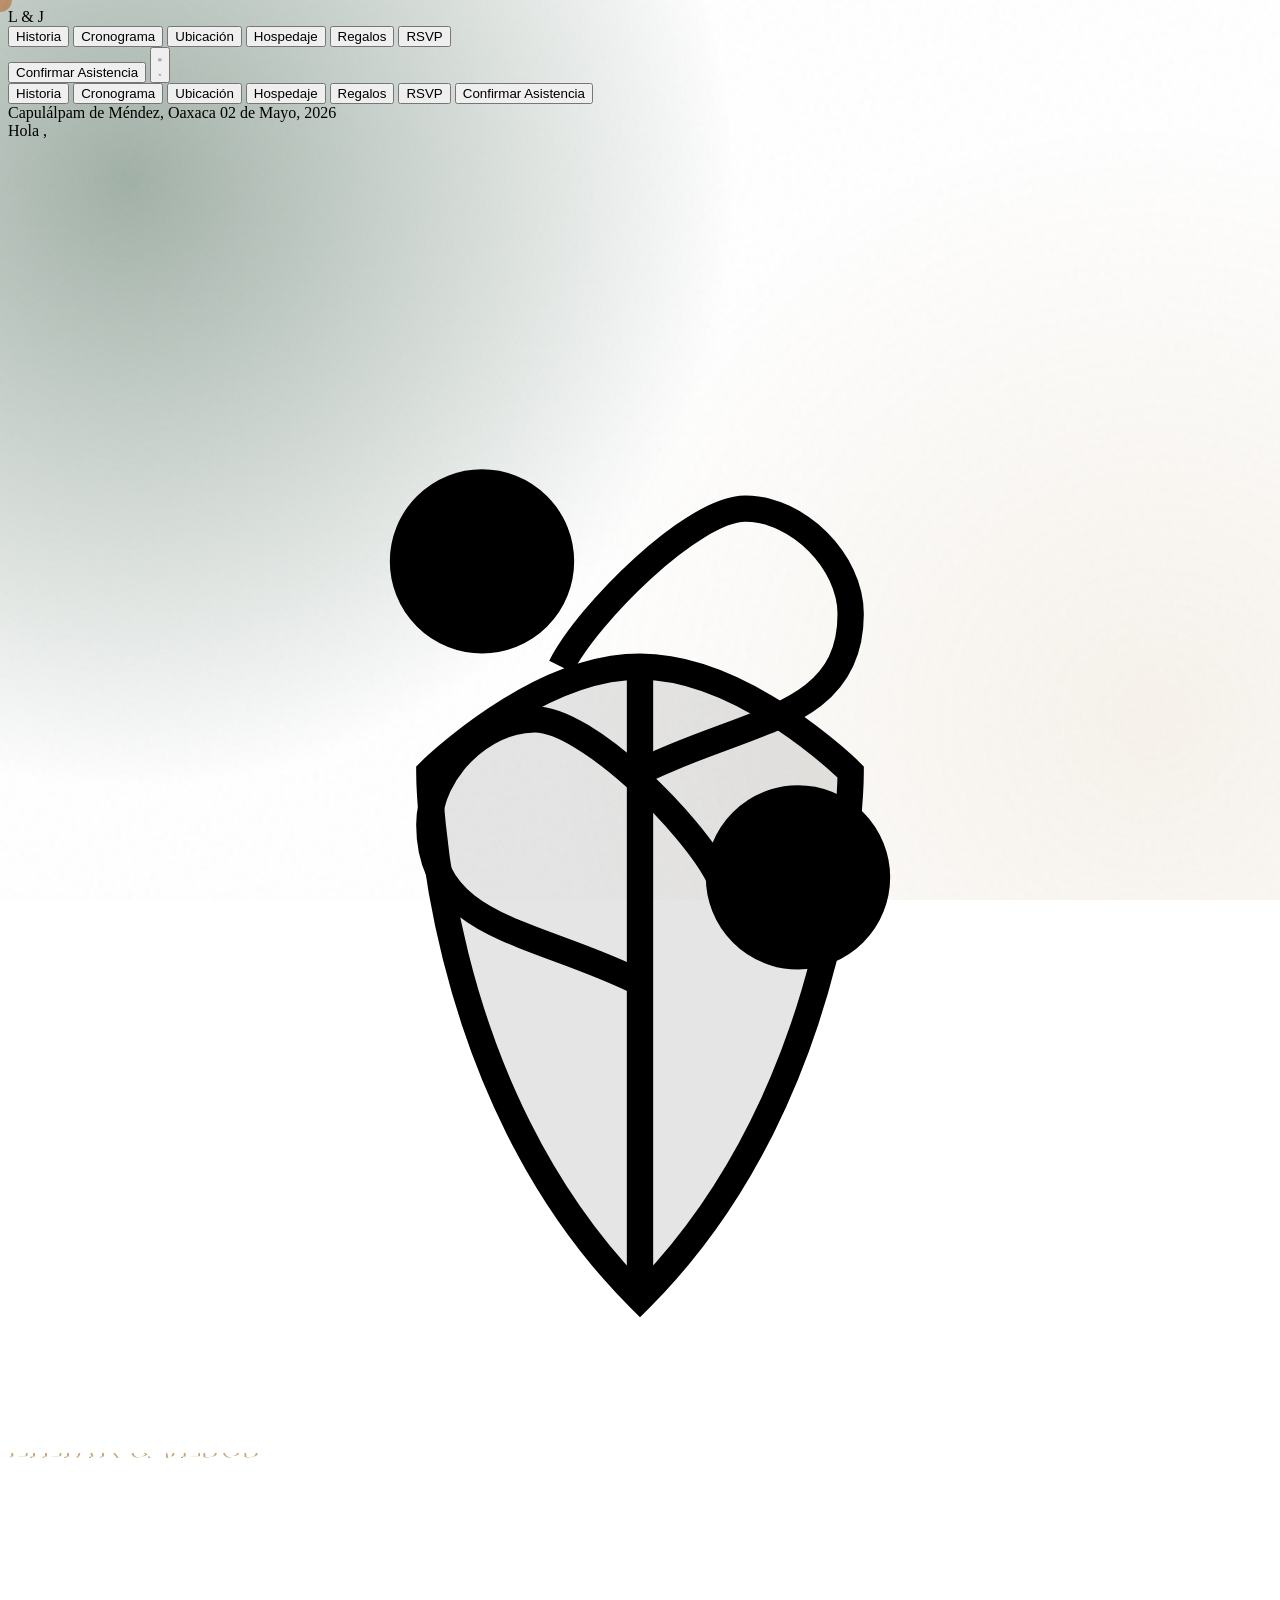
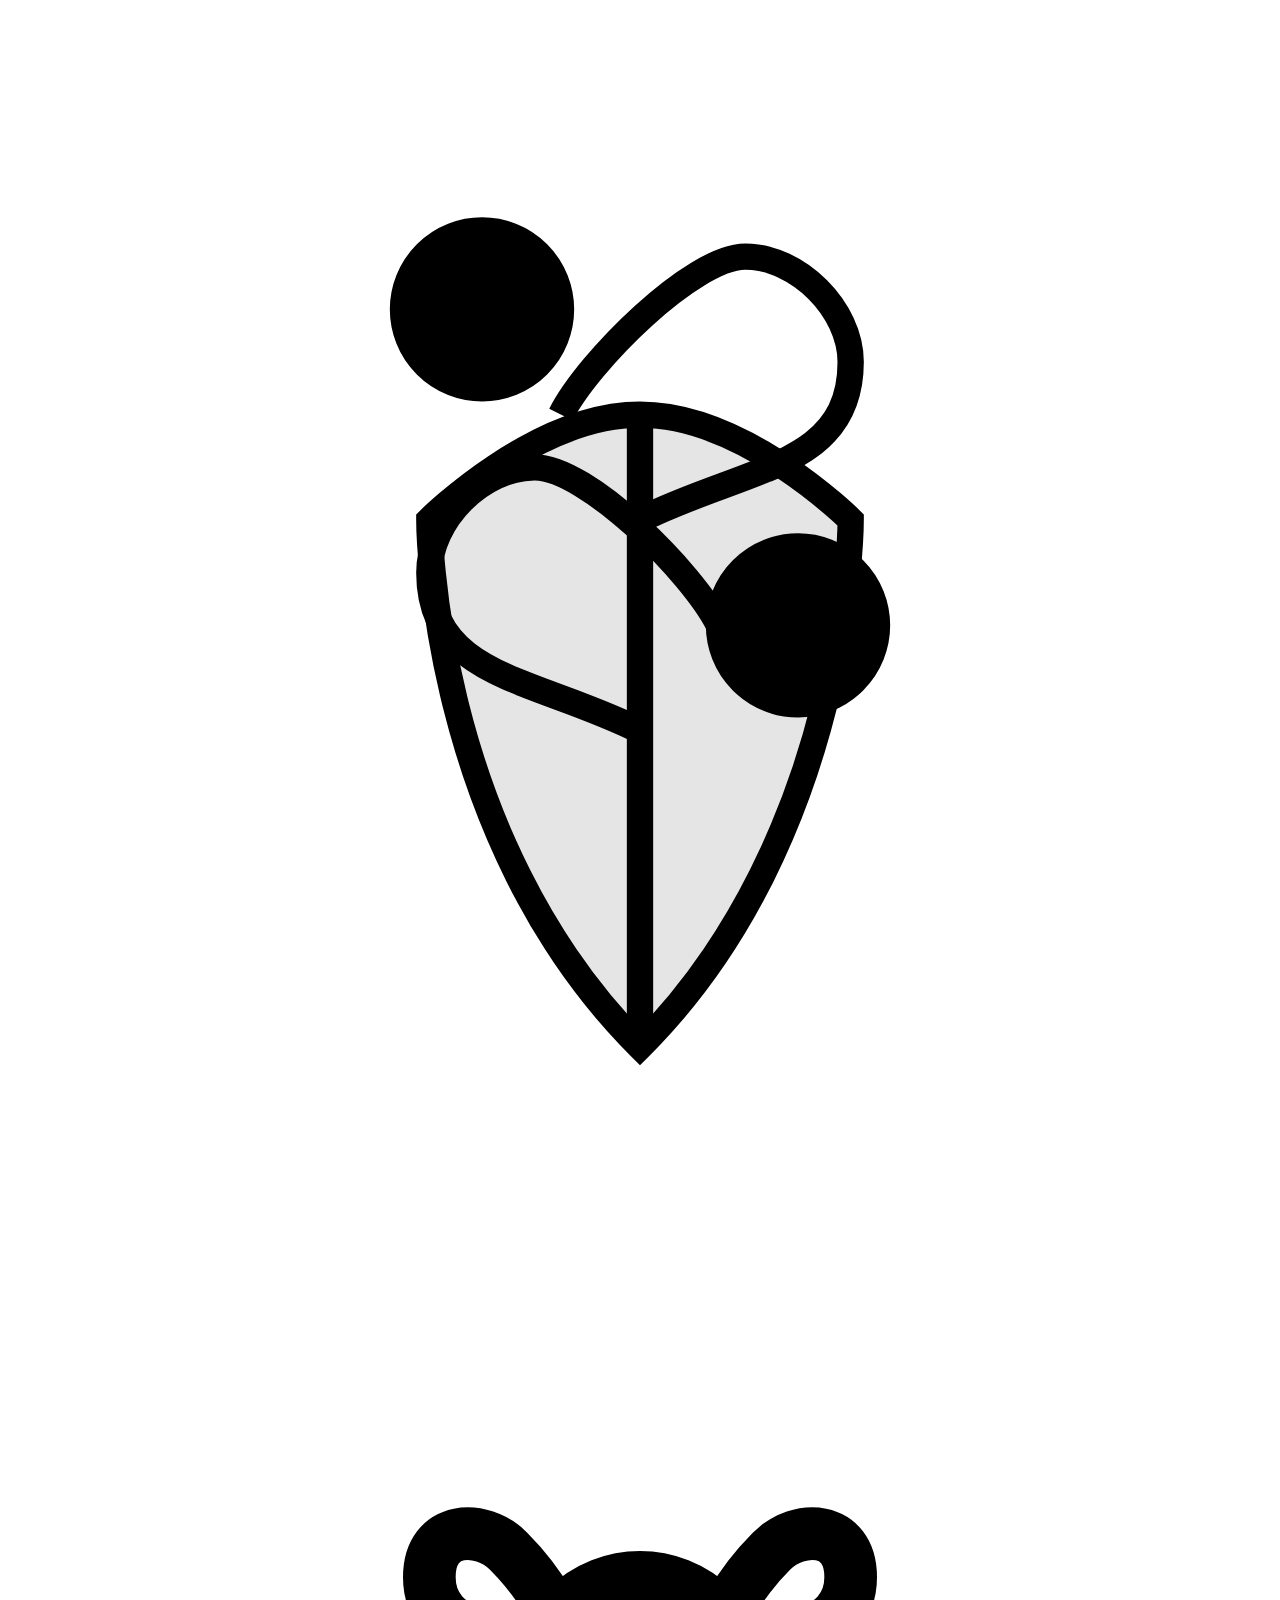
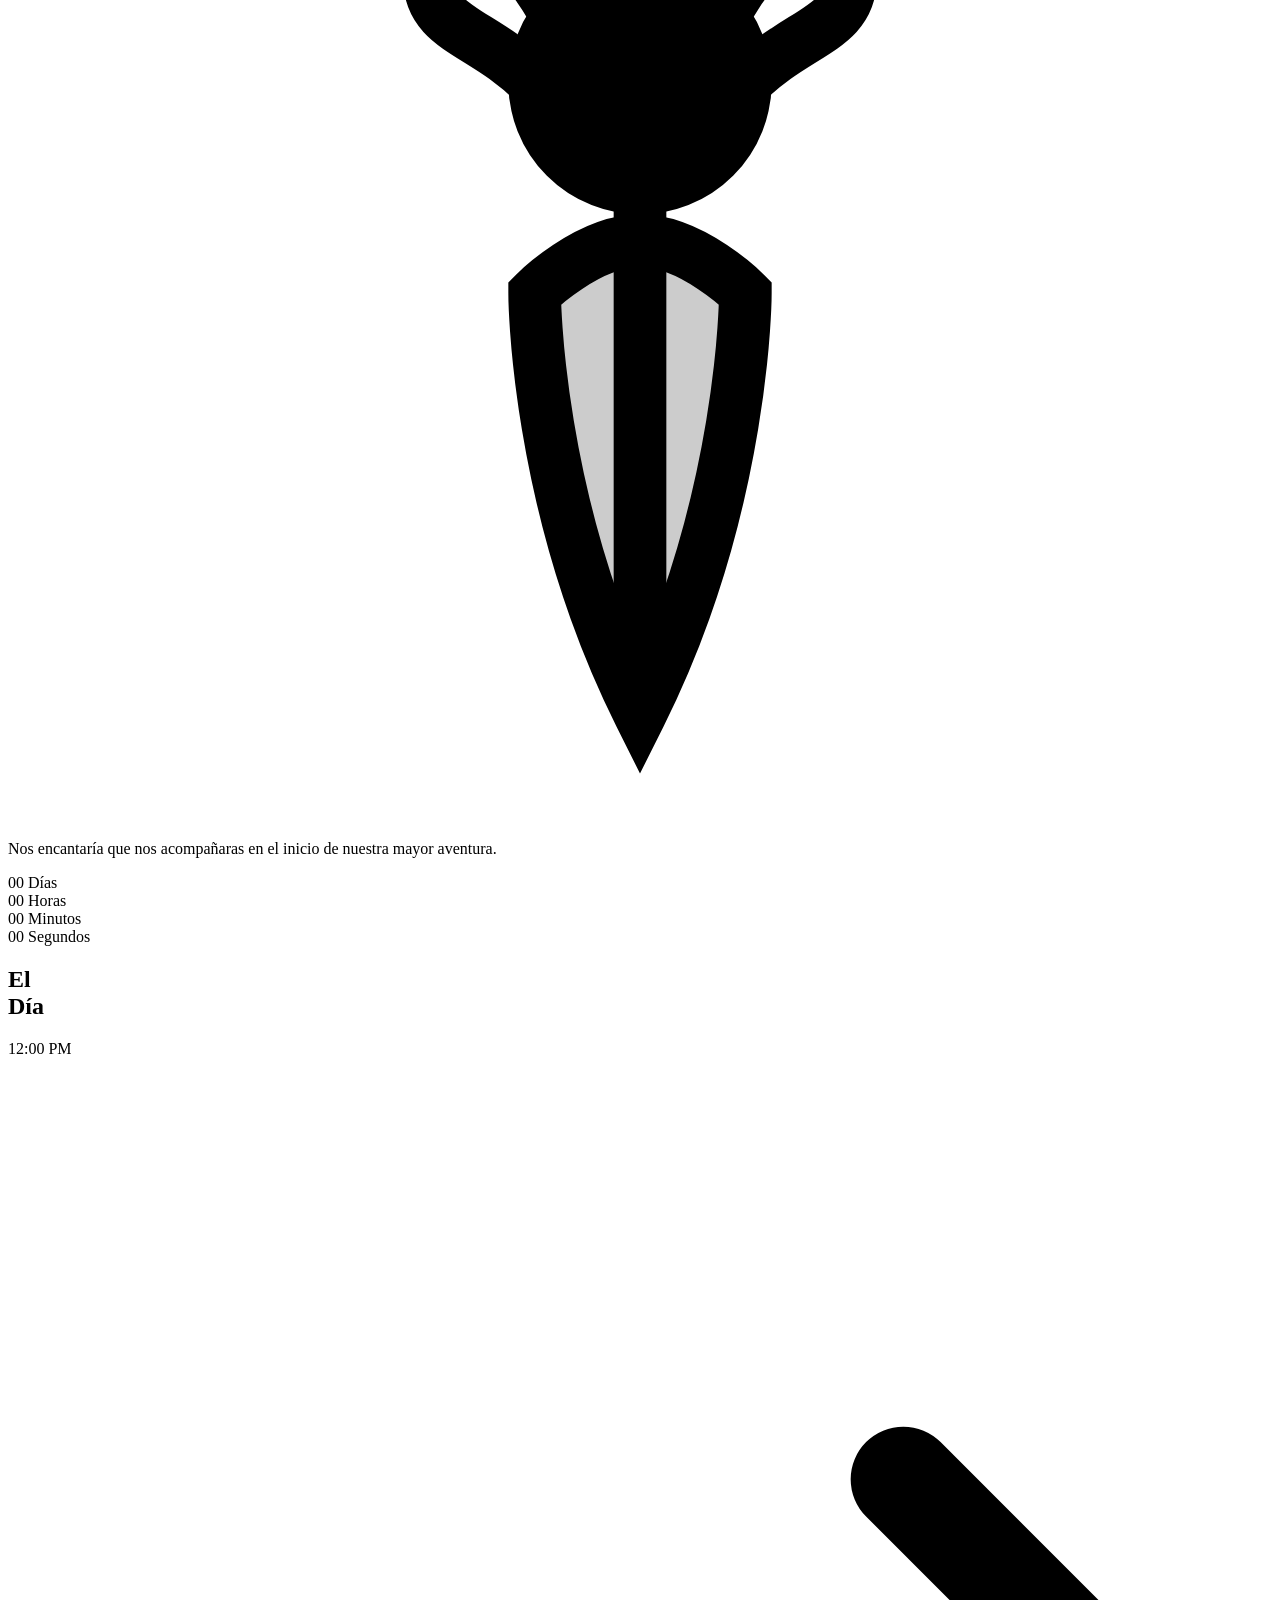
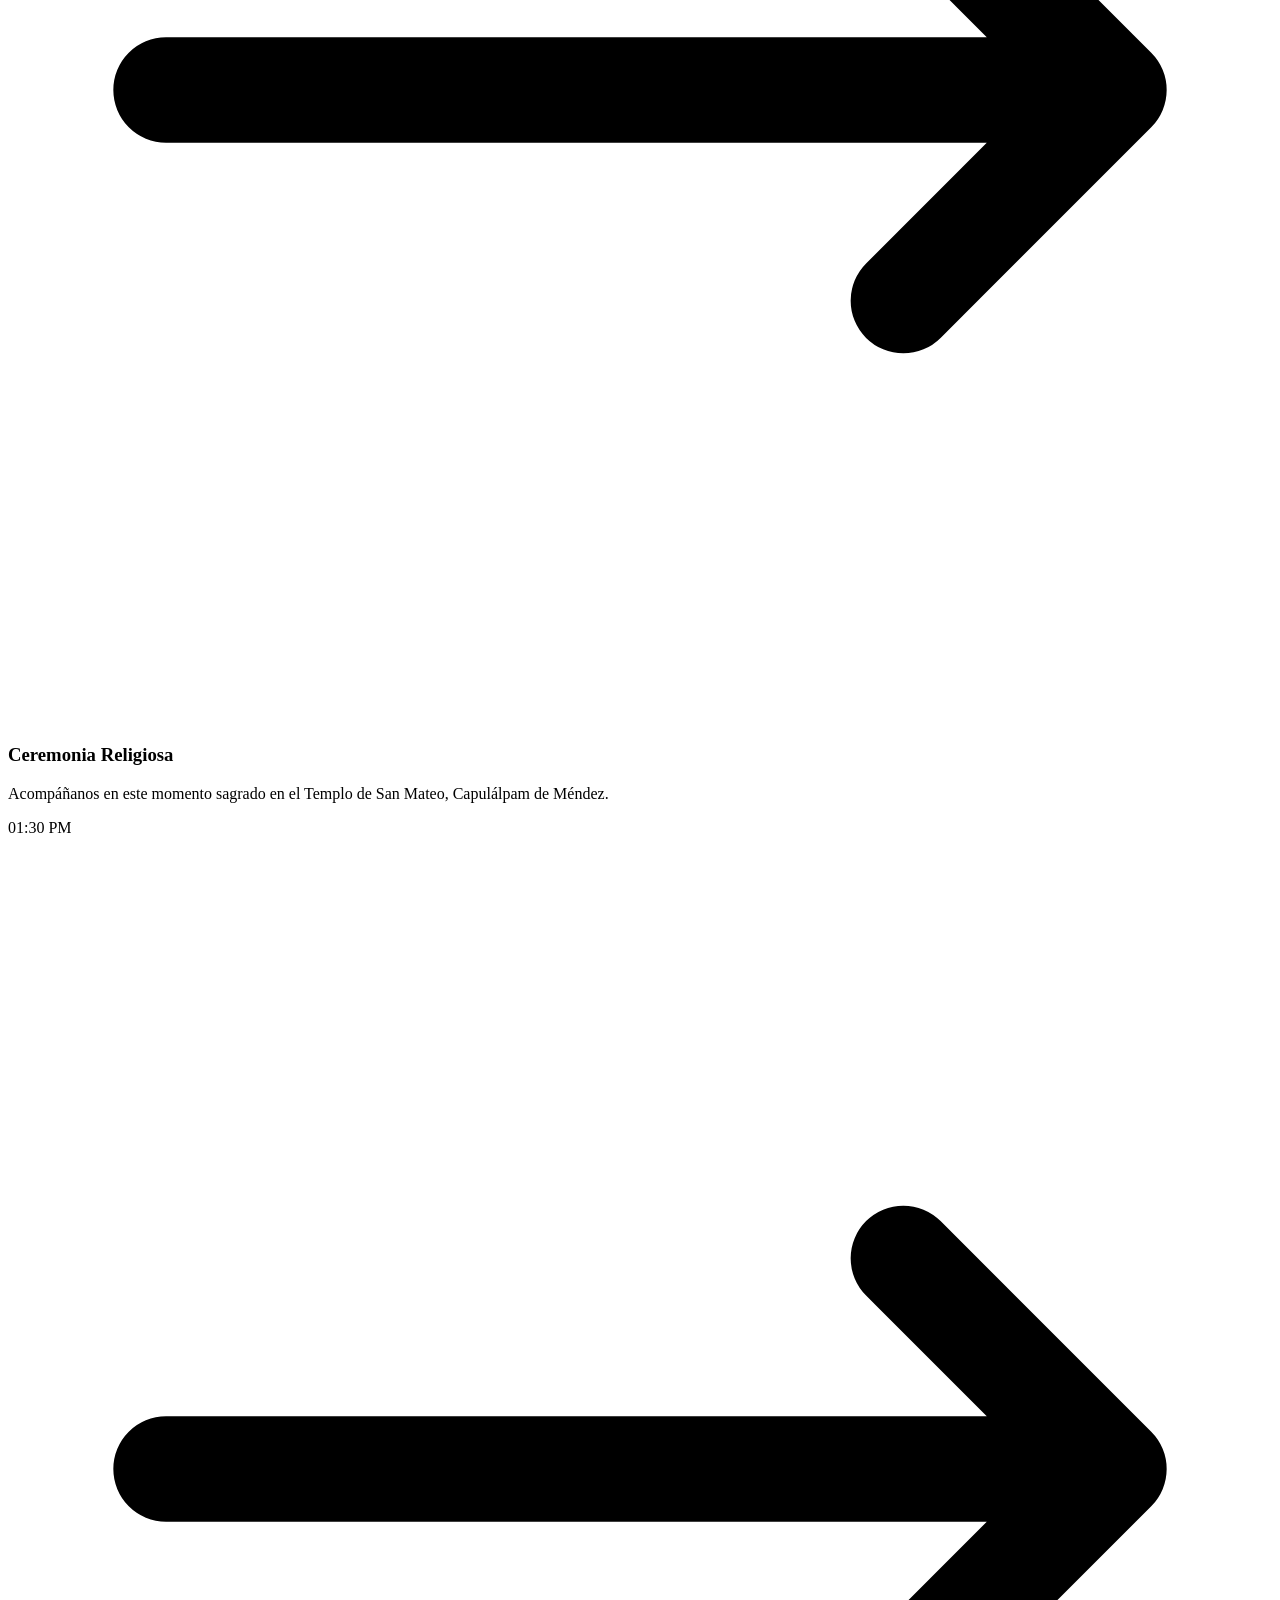
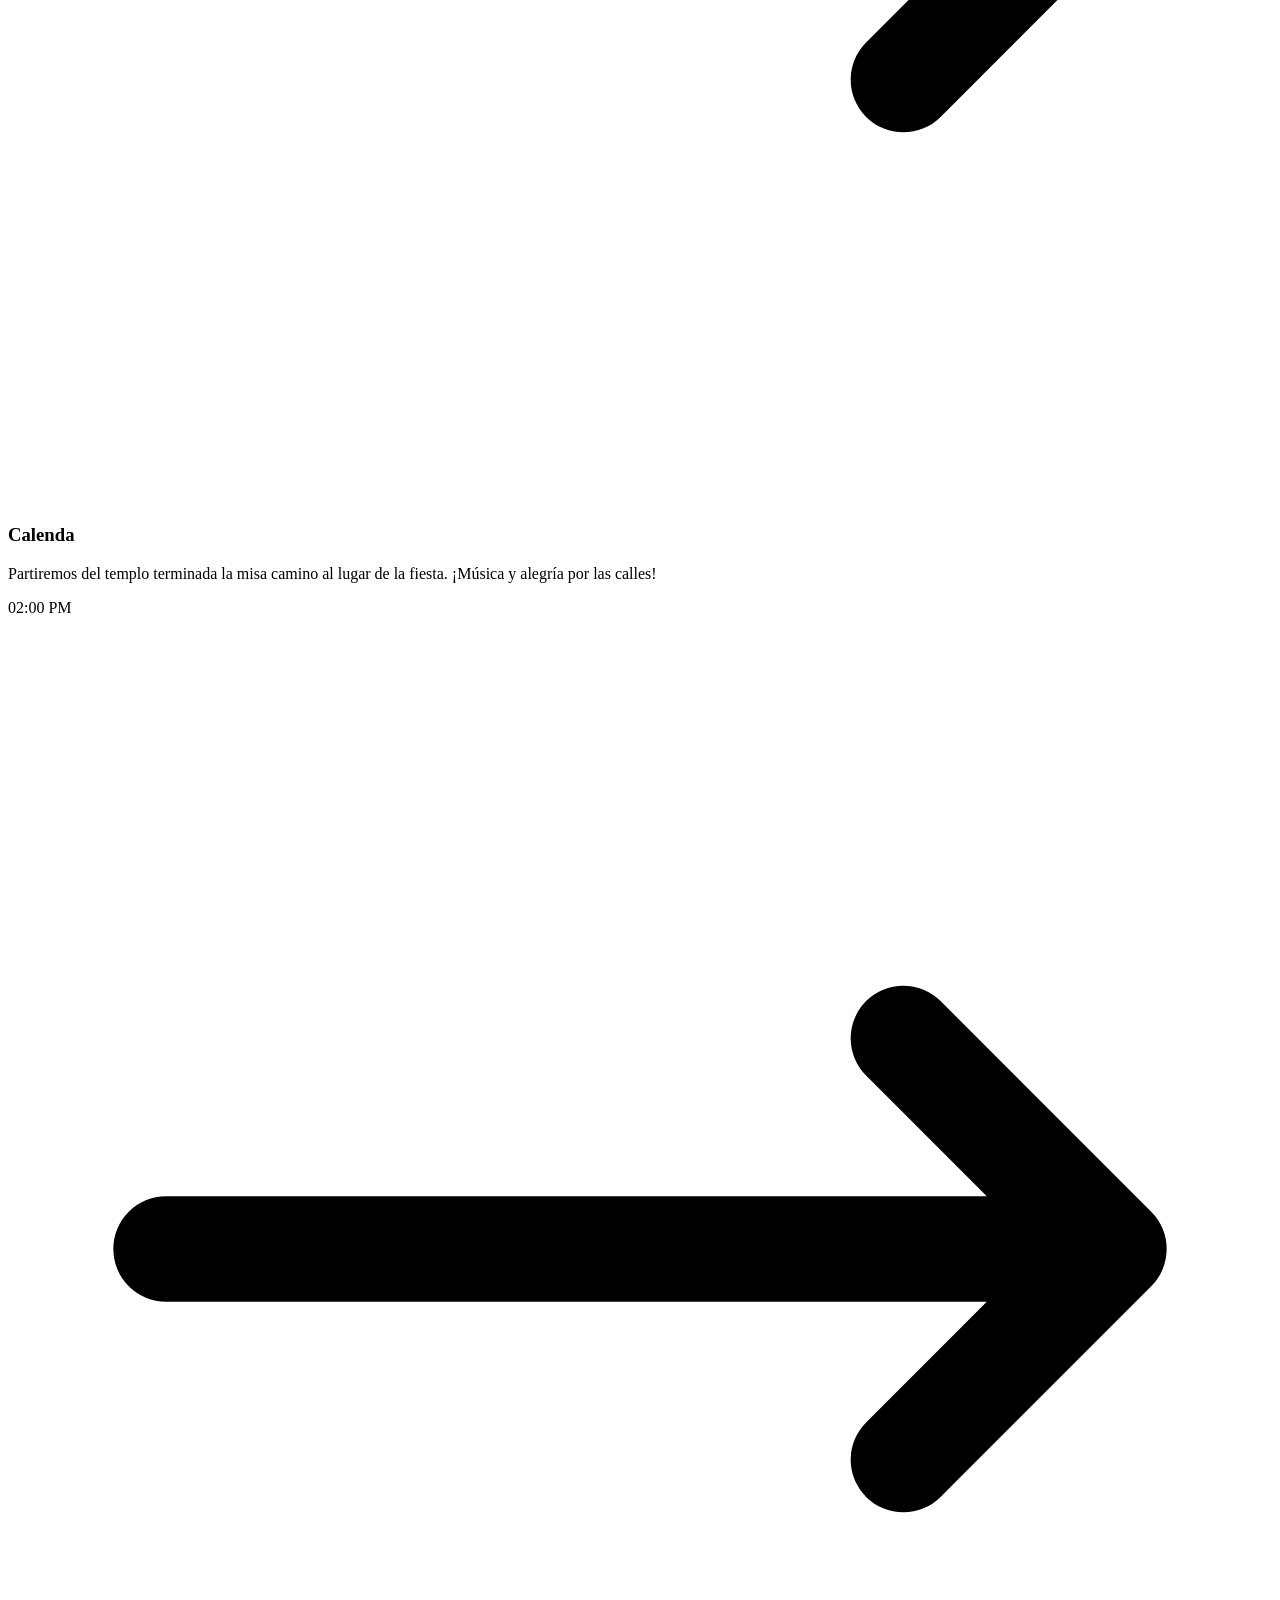
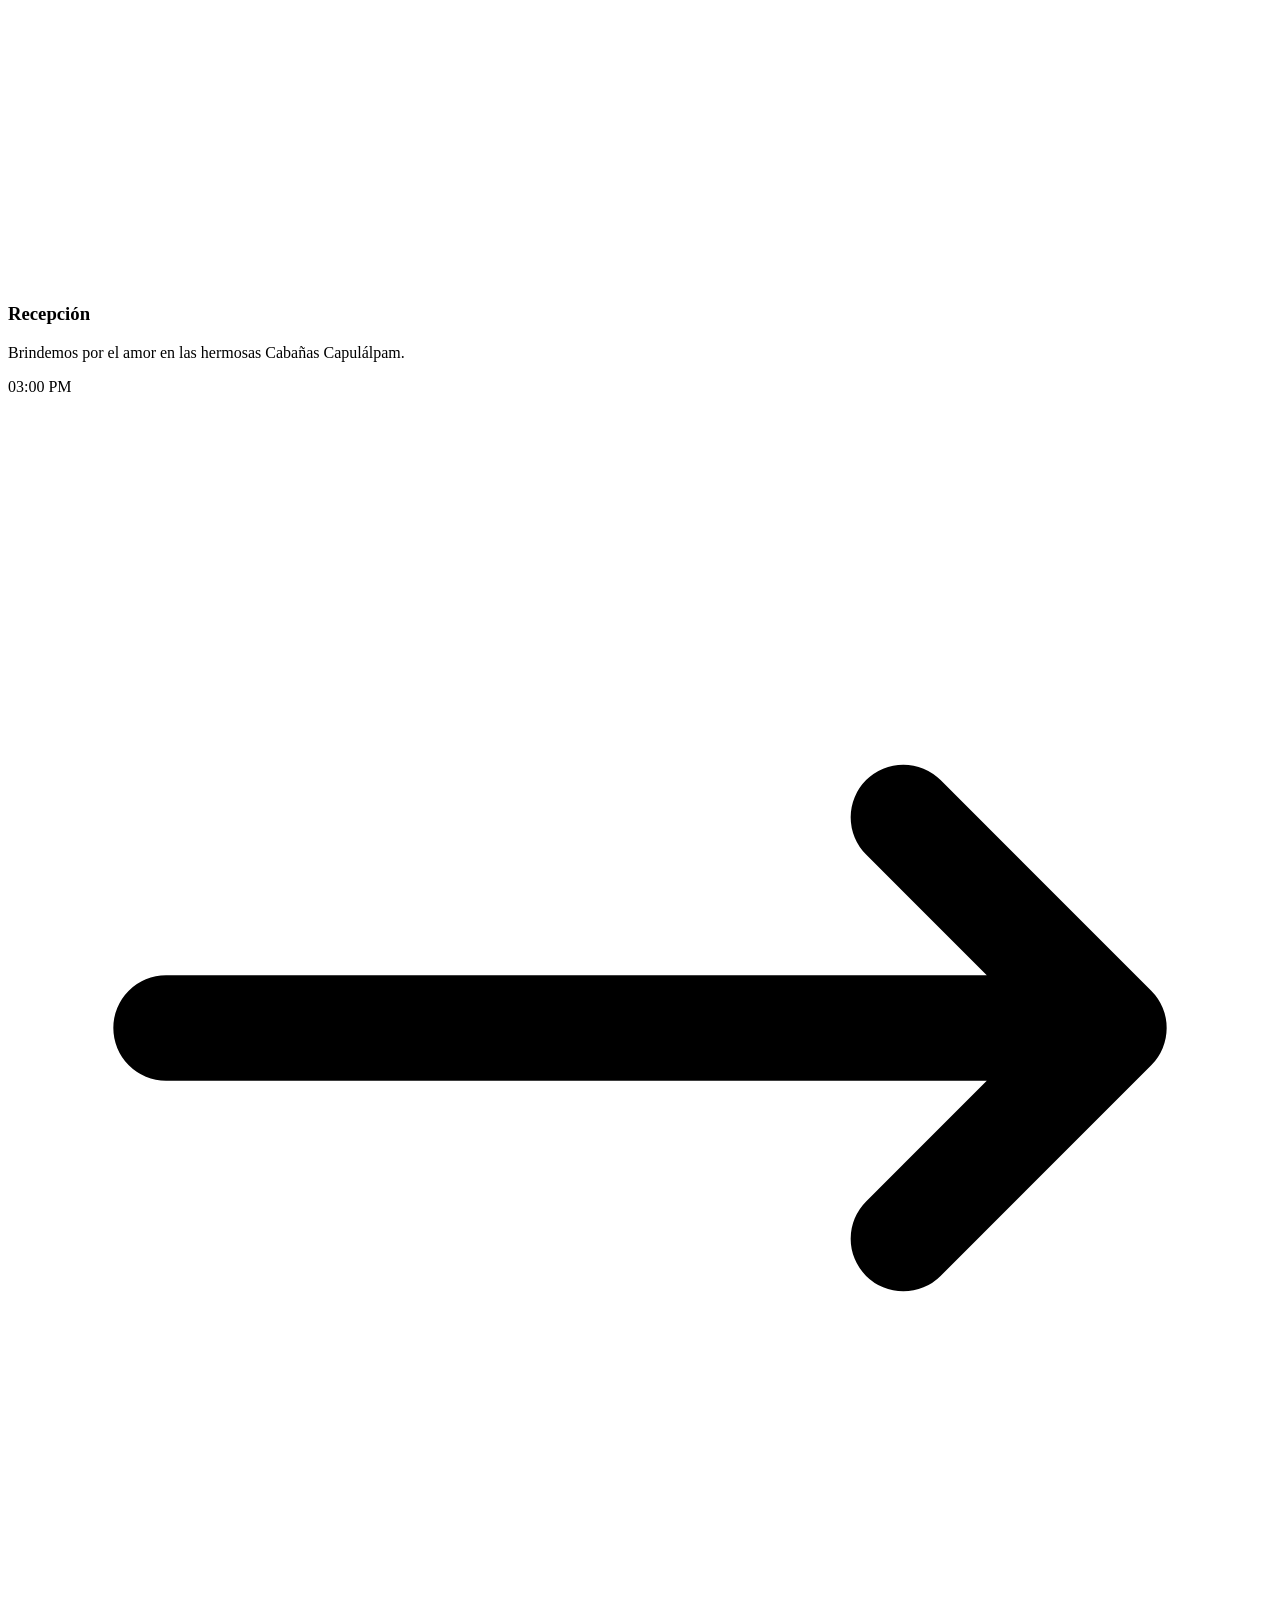
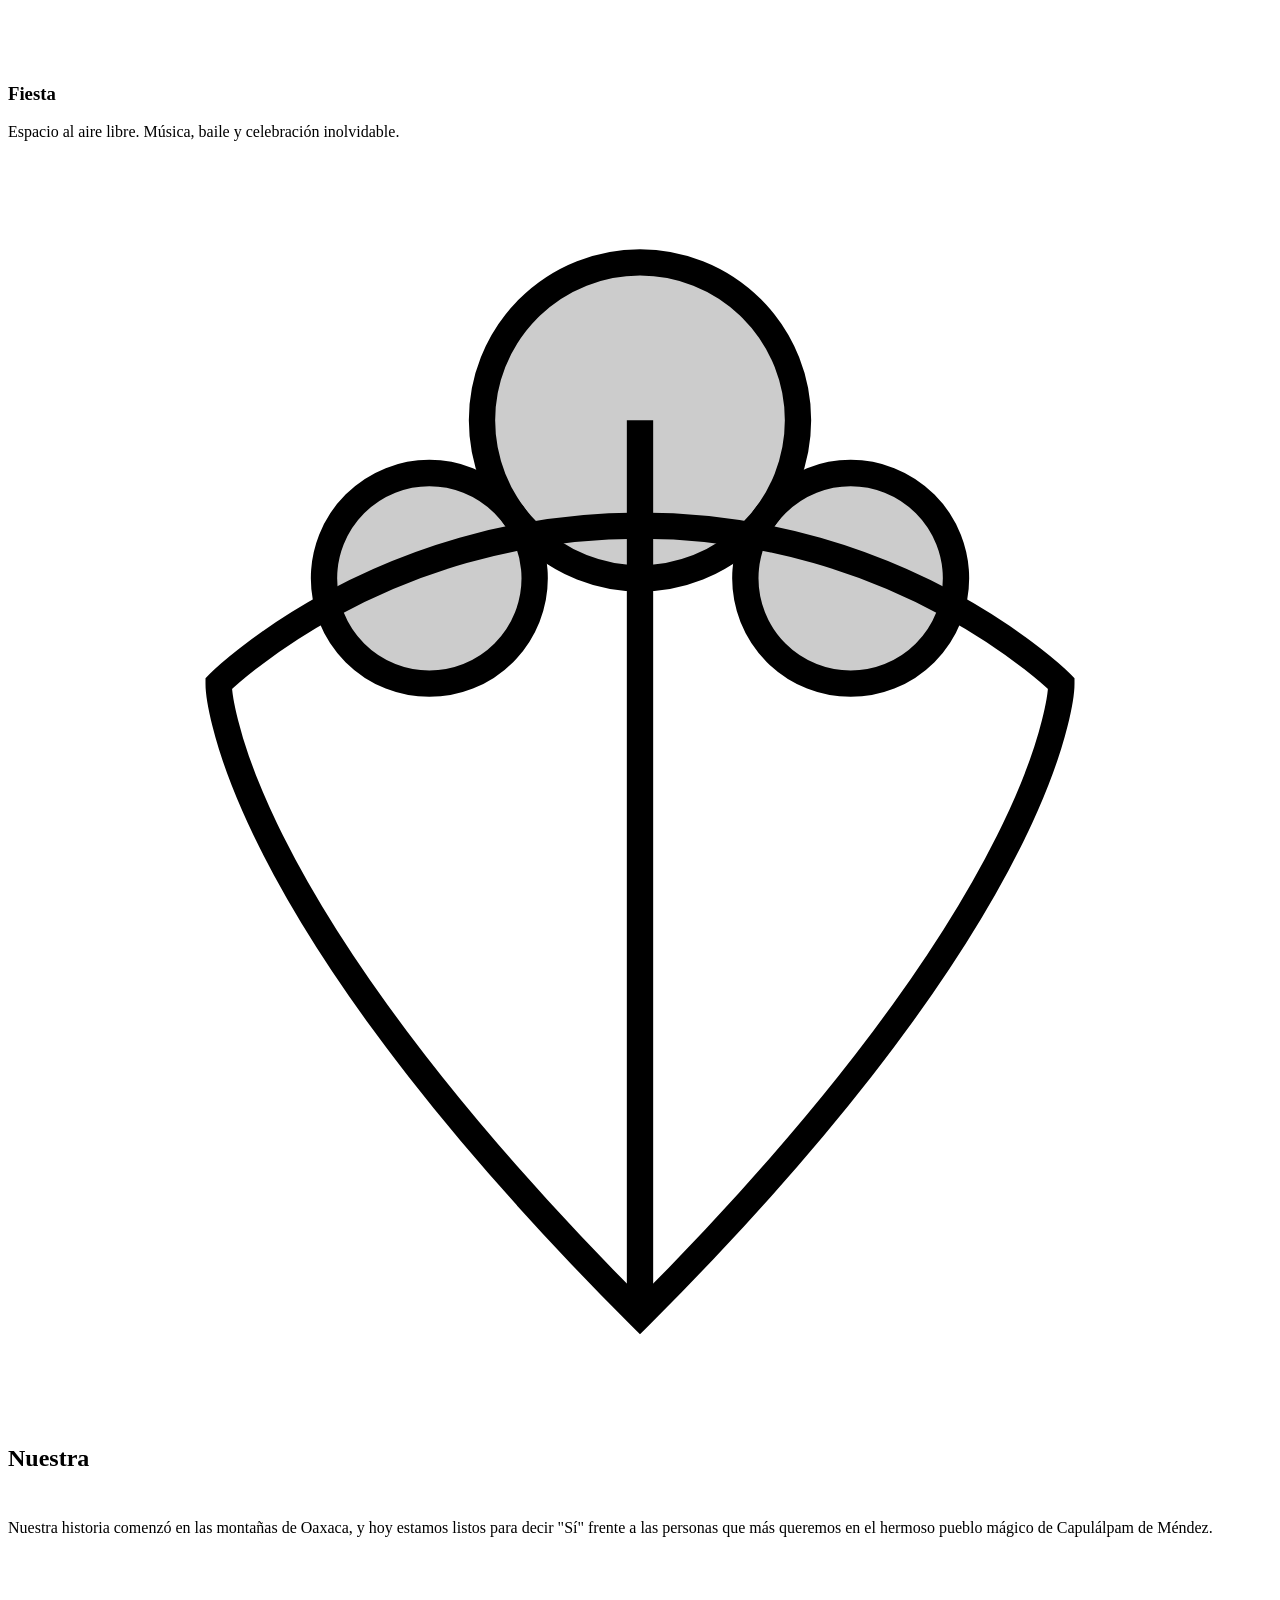
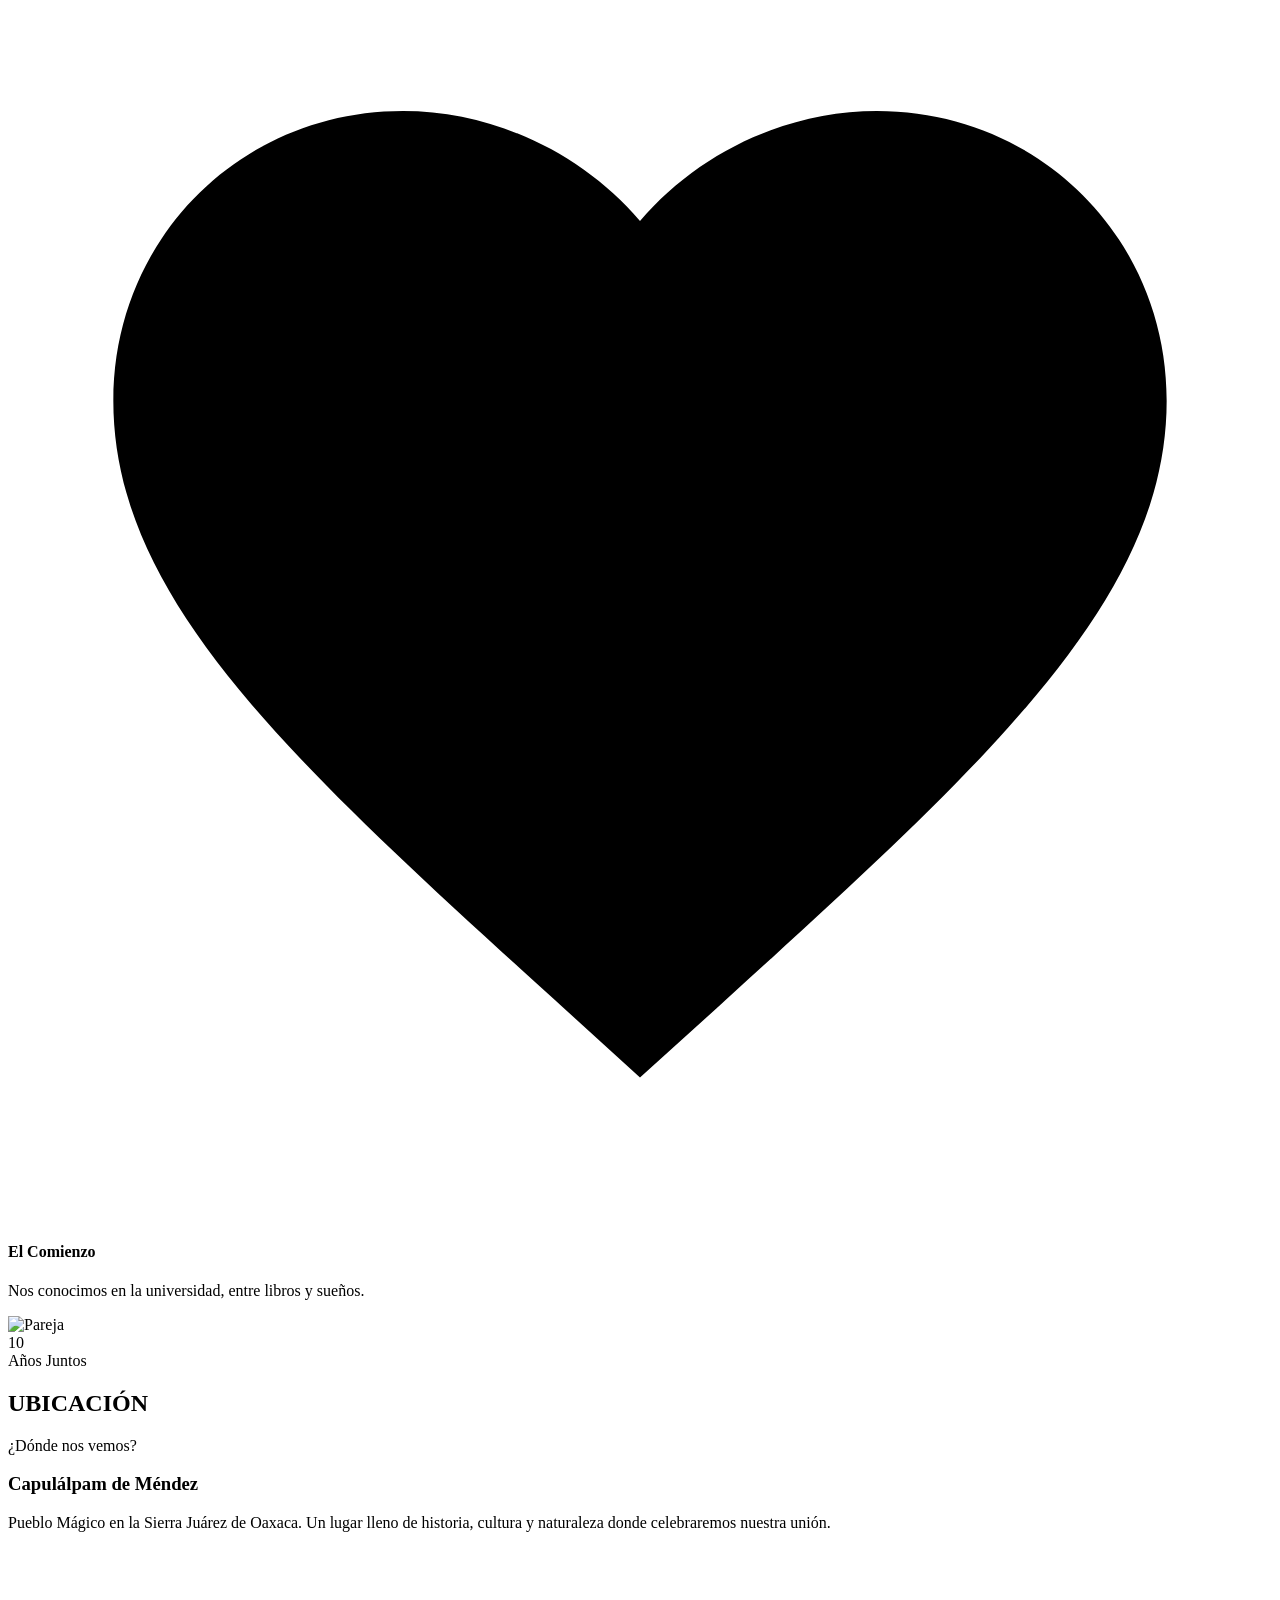
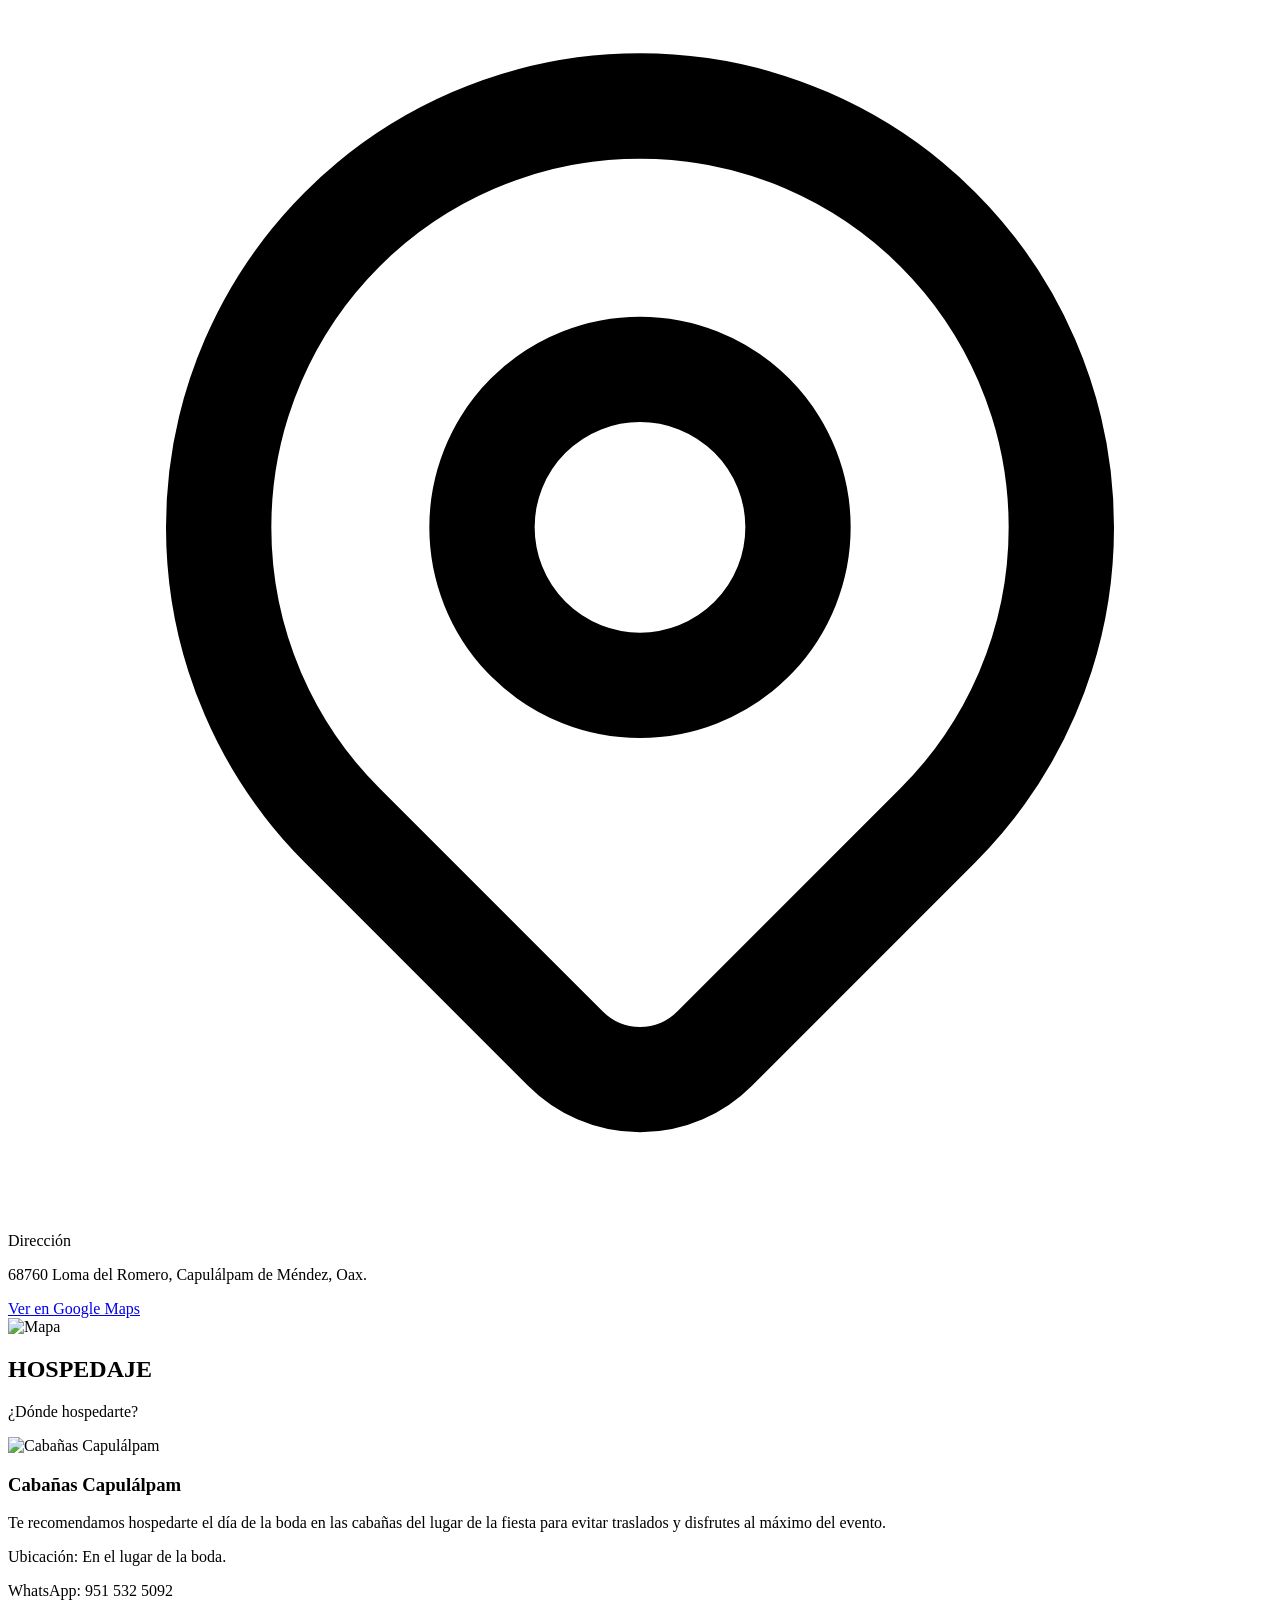
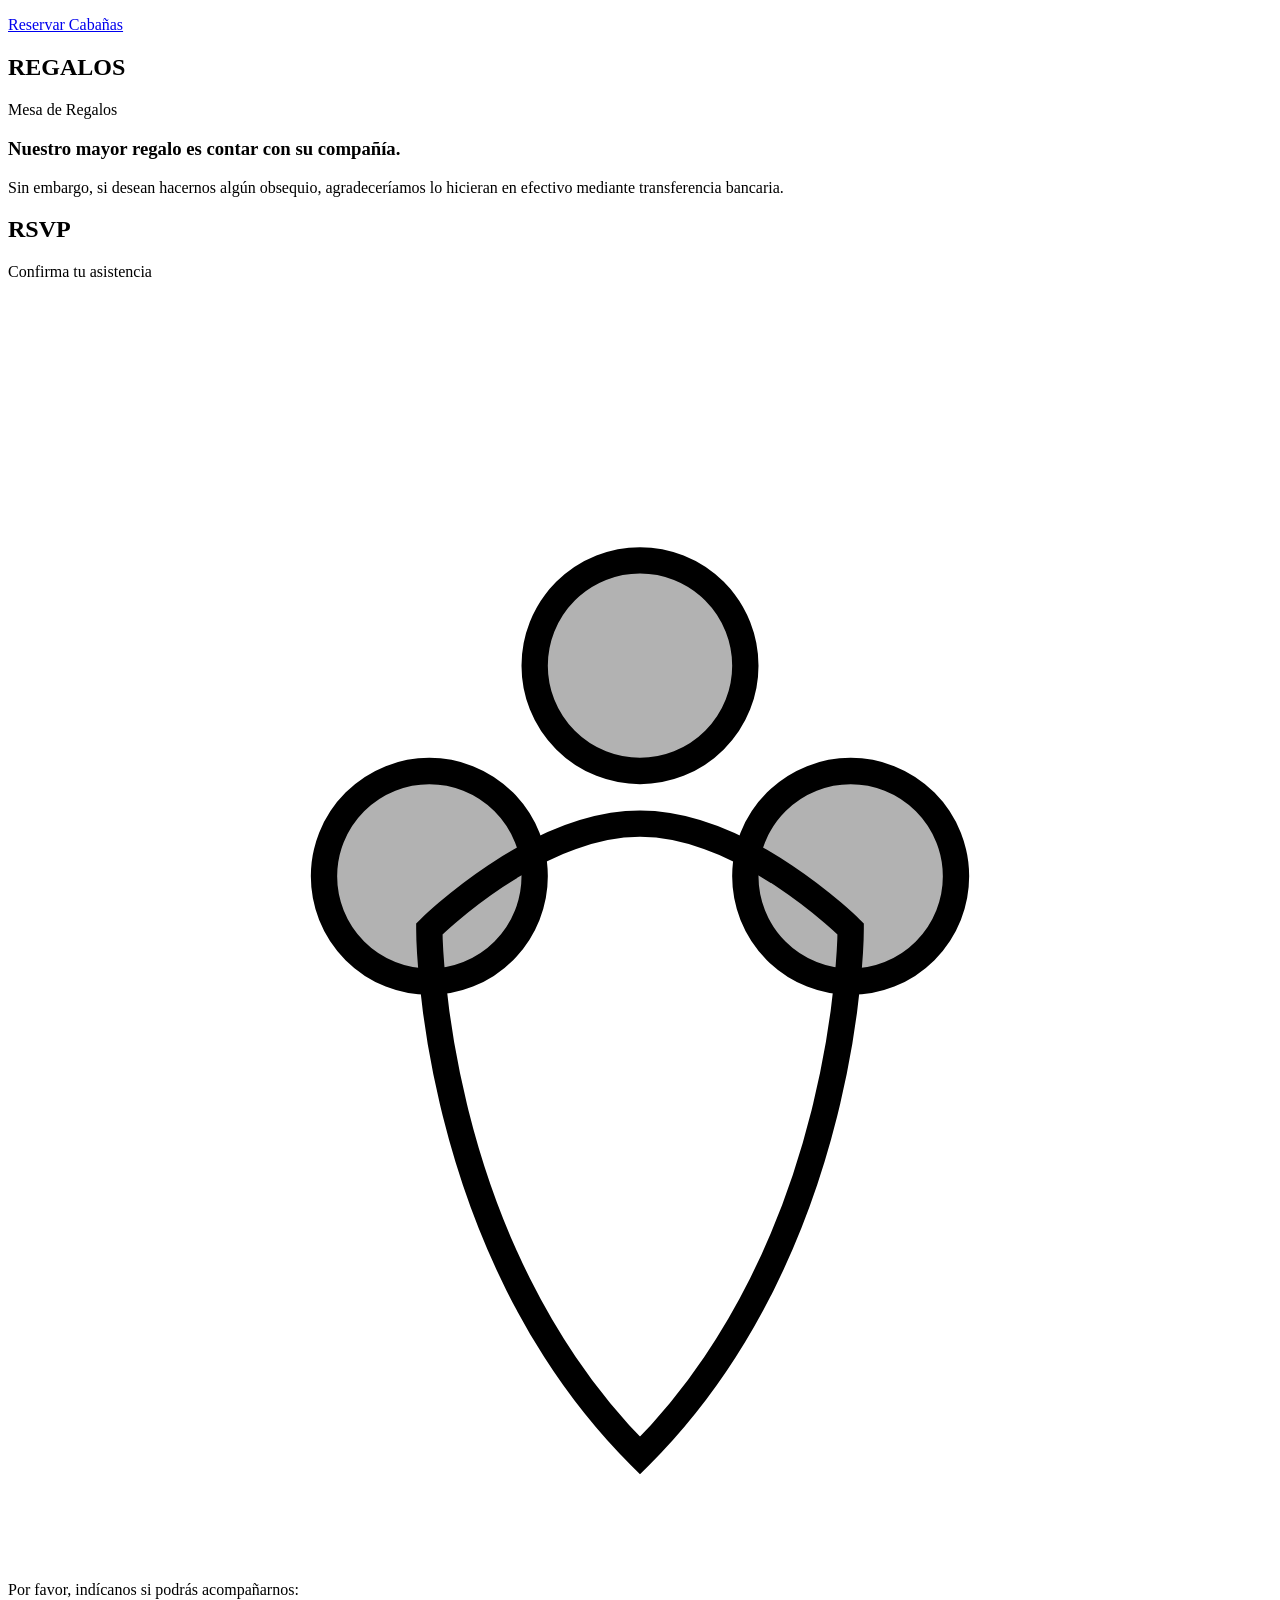
==== index.html @ 07853446 "Initial commit of Boda project" ====
<!DOCTYPE html>
<html lang="es">
<head>
  <meta charset="UTF-8">
  <meta name="viewport" content="width=device-width, initial-scale=1.0">
  <title>Boda Lilian & Jesús</title>
  <script src="https://cdn.tailwindcss.com"></script>
  <link rel="preconnect" href="https://fonts.googleapis.com">
  <link rel="preconnect" href="https://fonts.gstatic.com" crossorigin>
  <link href="https://fonts.googleapis.com/css2?family=Cormorant+Garamond:ital,wght@0,300;0,400;0,500;0,600;0,700;1,300;1,400;1,500;1,600;1,700&family=Syncopate:wght@400;700&family=Inter:wght@400;700&display=swap" rel="stylesheet">
  <script>
    tailwind.config = {
      theme: {
        extend: {
          colors: {
            'wedding-bg': '#1B2A22',
            'wedding-cream': '#F4EFE6',
            'wedding-gold': '#C8A97E',
            'wedding-dark': '#101A14',
            'app-bg': '#0D1410'
          },
          fontFamily: {
            heading: ['Syncopate', 'sans-serif'],
            serif: ['Cormorant Garamond', 'serif'],
            sans: ['Inter', 'sans-serif'],
          }
        }
      }
    }
  </script>
  <link rel="stylesheet" href="style.css">
</head>
<body class="bg-app-bg text-white selection:bg-wedding-gold selection:text-black min-h-screen overflow-x-hidden md:cursor-none">
  
  <div id="custom-cursor" class="custom-cursor hidden md:block"></div>
  <div class="fluid-bg"></div>
  <div class="noise-overlay"></div>

  <!-- Navigation -->
  <nav class="fixed top-0 left-0 right-0 z-40 flex items-center justify-between px-6 md:px-8 py-6 mix-blend-difference">
    <div class="font-heading text-xl md:text-2xl font-bold tracking-tighter text-white cursor-default z-50">L & J</div>
    
    <!-- Desktop Menu -->
    <div class="hidden md:flex gap-10 text-sm font-bold tracking-widest uppercase">
      <button onclick="scrollToSection('historia')" class="hover:text-wedding-gold transition-colors text-white cursor-pointer bg-transparent border-none">Historia</button>
      <button onclick="scrollToSection('cronograma')" class="hover:text-wedding-gold transition-colors text-white cursor-pointer bg-transparent border-none">Cronograma</button>
      <button onclick="scrollToSection('ubicacion')" class="hover:text-wedding-gold transition-colors text-white cursor-pointer bg-transparent border-none">Ubicación</button>
      <button onclick="scrollToSection('hospedaje')" class="hover:text-wedding-gold transition-colors text-white cursor-pointer bg-transparent border-none">Hospedaje</button>
      <button onclick="scrollToSection('regalos')" class="hover:text-wedding-gold transition-colors text-white cursor-pointer bg-transparent border-none">Regalos</button>
      <button onclick="scrollToSection('rsvp')" class="hover:text-wedding-gold transition-colors text-white cursor-pointer bg-transparent border-none">RSVP</button>
    </div>
    <button onclick="scrollToSection('rsvp')" class="hidden md:inline-block border border-white px-8 py-3 text-xs font-bold tracking-widest uppercase hover:bg-white hover:text-black transition-all duration-300 text-white cursor-pointer bg-transparent">
      Confirmar Asistencia
    </button>

    <!-- Mobile Menu Toggle -->
    <button id="mobile-menu-btn" class="md:hidden text-white z-50 relative w-10 h-10 flex items-center justify-center">
      <svg class="w-6 h-6 icon-menu" fill="none" stroke="currentColor" viewBox="0 0 24 24"><path stroke-linecap="round" stroke-linejoin="round" stroke-width="2" d="M4 6h16M4 12h16M4 18h16"></path></svg>
      <svg class="w-6 h-6 icon-close hidden" fill="none" stroke="currentColor" viewBox="0 0 24 24"><path stroke-linecap="round" stroke-linejoin="round" stroke-width="2" d="M6 18L18 6M6 6l12 12"></path></svg>
    </button>
  </nav>

  <!-- Mobile Menu Overlay -->
  <div id="mobile-menu" class="fixed inset-0 z-30 bg-[#1a1b3b]/95 backdrop-blur-xl flex-col items-center justify-center gap-8 hidden opacity-0 transition-opacity duration-300">
    <button onclick="scrollToSection('historia')" class="text-3xl font-heading font-bold text-white hover:text-wedding-gold transition-colors uppercase bg-transparent border-none">Historia</button>
    <button onclick="scrollToSection('cronograma')" class="text-3xl font-heading font-bold text-white hover:text-wedding-gold transition-colors uppercase bg-transparent border-none">Cronograma</button>
    <button onclick="scrollToSection('ubicacion')" class="text-3xl font-heading font-bold text-white hover:text-wedding-gold transition-colors uppercase bg-transparent border-none">Ubicación</button>
    <button onclick="scrollToSection('hospedaje')" class="text-3xl font-heading font-bold text-white hover:text-wedding-gold transition-colors uppercase bg-transparent border-none">Hospedaje</button>
    <button onclick="scrollToSection('regalos')" class="text-3xl font-heading font-bold text-white hover:text-wedding-gold transition-colors uppercase bg-transparent border-none">Regalos</button>
    <button onclick="scrollToSection('rsvp')" class="text-3xl font-heading font-bold text-white hover:text-wedding-gold transition-colors uppercase bg-transparent border-none">RSVP</button>
    <button onclick="scrollToSection('rsvp')" class="mt-8 border border-white px-10 py-4 text-sm font-bold tracking-widest uppercase bg-white text-black">
      Confirmar Asistencia
    </button>
  </div>

  <!-- HERO SECTION -->
  <header class="relative h-[100svh] min-h-[600px] flex flex-col items-center justify-center overflow-hidden px-4">
    <div id="hero-content" class="z-10 text-center flex flex-col items-center w-full max-w-6xl pb-24 md:pb-20 transition-transform duration-100 ease-out">
      
      <!-- Date / Location -->
      <div class="reveal flex items-center gap-3 md:gap-6 text-xs md:text-base font-sans text-wedding-gold tracking-[0.2em] md:tracking-[0.3em] uppercase mb-4 bg-black/20 px-4 py-2 rounded-full backdrop-blur-sm">
        <span>Capulálpam de Méndez, Oaxaca</span>
        <span class="w-1.5 h-1.5 md:w-2 md:h-2 bg-wedding-gold rounded-full animate-pulse"></span>
        <span>02 de Mayo, 2026</span>
      </div>

      <!-- Guest Greeting -->
      <div id="guest-greeting-container" class="mb-6 text-xl md:text-3xl font-serif italic text-wedding-cream/80 reveal hidden">
        Hola <span id="invitado-nombre"></span>,
      </div>

      <!-- Main Title -->
      <div class="relative w-full flex justify-center items-center">
        <!-- SVG Floral Decor Left -->
        <svg class="absolute -ml-[60%] md:-ml-[40%] text-wedding-gold opacity-20 w-48 h-48 md:w-64 md:h-64 pointer-events-none transform -scale-x-100" viewBox="0 0 24 24" fill="none" stroke="currentColor" stroke-width="0.5">
          <path d="M12 22c-4-4-4-10-4-10s2-2 4-2 4 2 4 2 0 6-4 10z" fill="currentColor" fill-opacity="0.1"/>
          <path d="M12 22V10"/>
          <path d="M12 16c-2-1-4-1-4-3 0-1 1-2 2-2s3 2 3.5 3"/>
          <path d="M12 12c2-1 4-1 4-3 0-1-1-2-2-2s-3 2-3.5 3"/>
          <!-- Little flower buds -->
          <circle cx="9" cy="8" r="1.5" fill="currentColor"/>
          <circle cx="15" cy="14" r="1.5" fill="currentColor"/>
        </svg>

        <h1 class="text-[10vw] md:text-[8vw] leading-[0.9] font-heading font-black tracking-tighter text-center reveal text-glitch" data-text="LILIAN & JESÚS">LILIAN & JESÚS</h1>

        <!-- SVG Floral Decor Right -->
        <svg class="absolute ml-[60%] md:ml-[40%] text-wedding-gold opacity-20 w-48 h-48 md:w-64 md:h-64 pointer-events-none" viewBox="0 0 24 24" fill="none" stroke="currentColor" stroke-width="0.5">
          <path d="M12 22c-4-4-4-10-4-10s2-2 4-2 4 2 4 2 0 6-4 10z" fill="currentColor" fill-opacity="0.1"/>
          <path d="M12 22V10"/>
          <path d="M12 16c-2-1-4-1-4-3 0-1 1-2 2-2s3 2 3.5 3"/>
          <path d="M12 12c2-1 4-1 4-3 0-1-1-2-2-2s-3 2-3.5 3"/>
          <circle cx="9" cy="8" r="1.5" fill="currentColor"/>
          <circle cx="15" cy="14" r="1.5" fill="currentColor"/>
        </svg>

        <div class="absolute -z-20 w-[50vw] h-[50vw] bg-white/5 blur-[40px] rounded-full pointer-events-none hero-blob"></div>
      </div>
      
      <!-- Elegant floral divider -->
      <div class="flex items-center justify-center gap-4 mt-8 mb-6 reveal w-full max-w-md">
        <div class="h-[1px] flex-1 bg-gradient-to-r from-transparent to-wedding-gold/50"></div>
        <svg class="w-8 h-8 text-wedding-gold opacity-80" viewBox="0 0 24 24" fill="none" stroke="currentColor" stroke-width="1">
          <path d="M12 22c-2-4-2-8-2-8s1-1 2-1 2 1 2 1 0 4-2 8z" fill="currentColor" fill-opacity="0.2"/>
          <path d="M12 22V12"/>
          <circle cx="12" cy="10" r="2" fill="currentColor"/>
          <path d="M10 10c-1-1-2-1-2-2s1-1 1.5-0.5c1 1 1.2 2 1.5 2.5"/>
          <path d="M14 10c1-1 2-1 2-2s-1-1-1.5-0.5c-1 1-1.2 2-1.5 2.5"/>
        </svg>
        <div class="h-[1px] flex-1 bg-gradient-to-l from-transparent to-wedding-gold/50"></div>
      </div>

      <p class="text-base md:text-2xl font-light font-sans max-w-xl mx-auto text-white/90 leading-relaxed drop-shadow-lg px-4 reveal">
        Nos encantaría que nos acompañaras en el inicio de nuestra mayor aventura.
      </p>
    </div>

    <!-- ELEGANT COUNTDOWN -->
    <div class="absolute bottom-12 md:bottom-16 left-0 w-full py-6 md:py-8 bg-[#101A14]/80 backdrop-blur-md border-y border-wedding-gold/20 z-20 overflow-hidden shadow-[0_0_30px_rgba(200,169,126,0.05)] flex justify-center items-center">
      <div id="countdown-timer" class="flex gap-6 md:gap-16 font-heading text-center text-wedding-gold reveal">
         <div class="flex flex-col items-center">
            <span id="cd-dias" class="text-3xl md:text-5xl font-light">00</span>
            <span class="text-[0.65rem] md:text-xs tracking-widest uppercase opacity-70 mt-2 font-sans">Días</span>
         </div>
         <div class="w-px h-12 bg-wedding-gold/20"></div>
         <div class="flex flex-col items-center">
            <span id="cd-horas" class="text-3xl md:text-5xl font-light">00</span>
            <span class="text-[0.65rem] md:text-xs tracking-widest uppercase opacity-70 mt-2 font-sans">Horas</span>
         </div>
         <div class="w-px h-12 bg-wedding-gold/20"></div>
         <div class="flex flex-col items-center">
            <span id="cd-minutos" class="text-3xl md:text-5xl font-light">00</span>
            <span class="text-[0.65rem] md:text-xs tracking-widest uppercase opacity-70 mt-2 font-sans">Minutos</span>
         </div>
         <div class="w-px h-12 bg-wedding-gold/20"></div>
         <div class="flex flex-col items-center">
            <span id="cd-segundos" class="text-3xl md:text-5xl font-light">00</span>
            <span class="text-[0.65rem] md:text-xs tracking-widest uppercase opacity-70 mt-2 font-sans">Segundos</span>
         </div>
      </div>
    </div>
  </header>

  <!-- SCHEDULE SECTION -->
  <section id="cronograma" class="relative z-10 py-20 md:py-32">
    <div class="max-w-[1600px] mx-auto px-4 md:px-6">
      <div class="flex flex-col md:flex-row justify-between items-end mb-12 md:mb-16 px-4 reveal">
          <h2 class="text-5xl md:text-8xl font-heading font-bold uppercase leading-[0.9] drop-shadow-lg break-words w-full md:w-auto">
          El <br/> 
          <span class="text-transparent bg-clip-text bg-gradient-to-r from-wedding-gold to-[#f3e5ab]">Día</span>
        </h2>
      </div>

      <div class="grid grid-cols-1 md:grid-cols-2 lg:grid-cols-4 border-t border-l border-white/10 bg-black/20 backdrop-blur-sm" id="schedule-grid">
        <!-- Rendered by JS -->
      </div>
    </div>
  </section>

  <!-- STORY SECTION -->
  <section id="historia" class="relative z-10 py-20 md:py-32 bg-black/20 backdrop-blur-sm border-t border-white/10 overflow-hidden">
    <div class="absolute top-1/2 right-[-20%] w-[50vw] h-[50vw] bg-wedding-gold/10 rounded-full blur-[40px] pointer-events-none"></div>

    <div class="max-w-7xl mx-auto px-4 md:px-6 relative">
      <div class="grid grid-cols-1 lg:grid-cols-12 gap-12 lg:gap-0 items-center">
        <div class="lg:col-span-5 lg:pr-16 order-2 lg:order-1 reveal relative z-10 pt-8 lg:pt-0">
          <!-- Subtle background flower for text context -->
          <svg class="absolute -top-12 -left-12 text-wedding-gold opacity-10 w-40 h-40 pointer-events-none" viewBox="0 0 24 24" fill="none" stroke="currentColor" stroke-width="0.5">
            <path d="M12 22c-8-8-8-12-8-12s3-3 8-3 8 3 8 3 0 4-8 12z"/>
            <path d="M12 22V5"/>
            <circle cx="12" cy="5" r="3" fill="currentColor" fill-opacity="0.2"/>
            <circle cx="8" cy="8" r="2" fill="currentColor" fill-opacity="0.2"/>
            <circle cx="16" cy="8" r="2" fill="currentColor" fill-opacity="0.2"/>
          </svg>

          <h2 class="text-4xl md:text-7xl font-heading font-bold mb-6 md:mb-8 leading-tight relative">
            Nuestra <br/> <span class="text-5xl md:text-8xl text-glitch" data-text="HISTORIA">HISTORIA</span>
          </h2>
          <p class="text-lg md:text-xl font-sans text-gray-200 mb-8 md:mb-12 font-light leading-relaxed drop-shadow-md">
            Nuestra historia comenzó en las montañas de Oaxaca, y hoy estamos listos para decir "Sí" frente a las personas que más queremos en el hermoso pueblo mágico de Capulálpam de Méndez.
          </p>
          
          <div class="space-y-6 md:space-y-8 font-sans">
            <div class="flex items-start gap-6">
              <div class="p-4 rounded-2xl bg-white/10 backdrop-blur-md border border-white/5">
                <svg class="w-6 h-6 text-wedding-gold" fill="currentColor" viewBox="0 0 24 24"><path d="M12 21.35l-1.45-1.32C5.4 15.36 2 12.28 2 8.5 2 5.42 4.42 3 7.5 3c1.74 0 3.41.81 4.5 2.09C13.09 3.81 14.76 3 16.5 3 19.58 3 22 5.42 22 8.5c0 3.78-3.4 6.86-8.55 11.54L12 21.35z"/></svg>
              </div>
              <div>
                <h4 class="text-lg md:text-xl font-bold mb-1 md:mb-2 font-heading">El Comienzo</h4>
                <p class="text-sm text-gray-300">Nos conocimos en la universidad, entre libros y sueños.</p>
              </div>
            </div>
            <!-- More Story points omitted for brevity but similar structure -->
          </div>
        </div>

        <div class="lg:col-span-6 lg:col-start-7 relative h-[350px] md:h-[600px] w-full lg:w-[80%] lg:ml-auto order-1 lg:order-2 reveal">
          <div class="absolute inset-0 bg-gradient-to-br from-wedding-gold to-[#f3e5ab] rounded-3xl rotate-3 opacity-30 blur-xl"></div>
          <div class="relative h-full w-full rounded-3xl overflow-hidden border border-white/10 group shadow-2xl">
            <img 
              src="https://images.unsplash.com/photo-1511285560929-80b456fea0bc?q=80&w=1000&auto=format&fit=crop" 
              alt="Pareja" 
              class="h-full w-full object-cover transition-transform duration-[1.5s] group-hover:scale-110 will-change-transform" 
            />
            <div class="absolute inset-0 bg-gradient-to-t from-black via-transparent to-transparent opacity-80"></div>
            
            <div class="absolute bottom-6 left-6 md:bottom-10 md:left-10 text-white font-sans">
              <div class="text-5xl md:text-8xl font-heading font-bold text-transparent bg-clip-text bg-gradient-to-b from-white to-white/0 opacity-50">
                10
              </div>
              <div class="text-lg md:text-xl font-bold tracking-widest uppercase mt-2">
                Años Juntos
              </div>
            </div>
          </div>
        </div>
      </div>
    </div>
  </section>

  <!-- LOCATION SECTION -->
  <section id="ubicacion" class="relative z-10 py-20 md:py-32 px-4 md:px-6">
    <div class="max-w-7xl mx-auto">
      <div class="text-center mb-12 md:mb-20 reveal">
          <h2 class="text-5xl md:text-9xl font-heading font-bold opacity-20 text-white uppercase">UBICACIÓN</h2>
          <p class="text-wedding-gold font-sans uppercase tracking-widest mt-2 md:mt-4 relative z-10 text-sm md:text-base">¿Dónde nos vemos?</p>
      </div>

      <div class="grid grid-cols-1 lg:grid-cols-2 gap-8 items-center font-sans">
        <div class="space-y-8 order-2 lg:order-1 reveal">
          <div class="bg-white/5 border border-white/10 p-8 rounded-3xl backdrop-blur-md">
            <h3 class="text-2xl font-heading font-bold mb-4 text-wedding-gold">Capulálpam de Méndez</h3>
            <p class="text-gray-300 mb-6 leading-relaxed">
              Pueblo Mágico en la Sierra Juárez de Oaxaca. Un lugar lleno de historia, cultura y naturaleza donde celebraremos nuestra unión.
            </p>
            
            <div class="space-y-4">
              <div class="flex items-center gap-4 text-white">
                <div class="p-3 rounded-xl bg-wedding-gold/20 border border-wedding-gold/30">
                  <svg class="w-5 h-5 text-wedding-gold" fill="none" stroke="currentColor" viewBox="0 0 24 24"><path stroke-linecap="round" stroke-linejoin="round" stroke-width="2" d="M17.657 16.657L13.414 20.9a1.998 1.998 0 01-2.827 0l-4.244-4.243a8 8 0 1111.314 0z"></path><path stroke-linecap="round" stroke-linejoin="round" stroke-width="2" d="M15 11a3 3 0 11-6 0 3 3 0 016 0z"></path></svg>
                </div>
                <div>
                  <p class="text-xs text-gray-400 uppercase tracking-widest font-bold">Dirección</p>
                  <p class="font-medium">68760 Loma del Romero, Capulálpam de Méndez, Oax.</p>
                </div>
              </div>
            </div>

            <div class="mt-8 pt-8 border-t border-white/10">
              <a 
                href="https://maps.google.com/?q=Capulálpam+de+Méndez+Oaxaca" 
                target="_blank" 
                rel="noopener noreferrer"
                class="inline-flex items-center gap-2 px-6 py-3 bg-white/10 hover:bg-white/20 border border-white/20 rounded-xl transition-all group"
              >
                <span class="text-sm font-bold uppercase tracking-widest text-white">Ver en Google Maps</span>
              </a>
            </div>
          </div>
        </div>

        <div class="relative h-[400px] lg:h-[600px] rounded-3xl overflow-hidden border border-white/10 order-1 lg:order-2 reveal">
          <div class="absolute inset-0 bg-[#1a1b3b]">
            <img 
              src="https://images.unsplash.com/photo-1524661135-423995f22d0b?q=80&w=1000&auto=format&fit=crop" 
              alt="Mapa" 
              class="w-full h-full object-cover opacity-50 grayscale"
            />
            <div class="absolute inset-0 bg-gradient-to-t from-[#0a0b1e] via-transparent to-transparent"></div>
          </div>
        </div>
      </div>
    </div>
  </section>

  <!-- HOSPEDAJE SECTION -->
  <section id="hospedaje" class="relative z-10 py-20 md:py-32 px-4 md:px-6 bg-black/10">
    <div class="max-w-7xl mx-auto font-sans">
      <div class="text-center mb-12 md:mb-20 reveal">
          <h2 class="text-5xl md:text-9xl font-heading font-bold opacity-20 text-white uppercase">HOSPEDAJE</h2>
          <p class="text-wedding-gold font-sans uppercase tracking-widest mt-2 md:mt-4 relative z-10 text-sm md:text-base">¿Dónde hospedarte?</p>
      </div>

      <div class="grid grid-cols-1 lg:grid-cols-2 gap-12 items-center reveal">
        <div class="relative h-[400px] rounded-3xl overflow-hidden border border-white/10">
          <img 
            src="https://images.unsplash.com/photo-1464822759023-fed622ff2c3b?q=80&w=1000&auto=format&fit=crop" 
            alt="Cabañas Capulálpam" 
            class="w-full h-full object-cover"
          />
        </div>
        <div class="bg-white/5 border border-white/10 p-8 rounded-3xl backdrop-blur-md text-white">
          <h3 class="text-2xl font-heading font-bold mb-4 text-wedding-gold">Cabañas Capulálpam</h3>
          <p class="text-gray-300 mb-6 leading-relaxed">
            Te recomendamos hospedarte el día de la boda en las cabañas del lugar de la fiesta para evitar traslados y disfrutes al máximo del evento.
          </p>
          <div class="space-y-4 mb-8">
            <p class="font-medium">Ubicación: En el lugar de la boda.</p>
            <p class="font-medium">WhatsApp: 951 532 5092</p>
          </div>
          <a 
            href="https://wa.me/529515325092" 
            target="_blank" 
            rel="noopener noreferrer"
            class="inline-block px-8 py-4 bg-wedding-gold text-black font-bold uppercase tracking-widest rounded-xl hover:bg-[#f3e5ab] transition-colors"
          >
            Reservar Cabañas
          </a>
        </div>
      </div>
    </div>
  </section>

  <!-- REGALOS SECTION -->
  <section id="regalos" class="relative z-10 py-20 md:py-32 px-4 md:px-6">
    <div class="max-w-4xl mx-auto text-center font-sans">
      <div class="mb-12 md:mb-20 reveal">
          <h2 class="text-5xl md:text-9xl font-heading font-bold opacity-20 text-white uppercase">REGALOS</h2>
          <p class="text-wedding-gold font-mono uppercase tracking-widest mt-2 md:mt-4 relative z-10 text-sm md:text-base">Mesa de Regalos</p>
      </div>
      
      <div class="bg-white/5 border border-white/10 p-8 md:p-12 rounded-3xl backdrop-blur-md reveal">
        <h3 class="text-2xl font-heading font-bold mb-6 text-white text-center">Nuestro mayor regalo es contar con su compañía.</h3>
        <p class="text-gray-300 mb-10 leading-relaxed max-w-2xl mx-auto text-center">
          Sin embargo, si desean hacernos algún obsequio, agradeceríamos lo hicieran en efectivo mediante transferencia bancaria.
        </p>
        
        <div class="grid grid-cols-1 md:grid-cols-2 gap-6 text-left text-white" id="gift-section-content" style="display: none;">
          <div class="p-6 bg-white/5 rounded-2xl border border-white/10">
            <p class="text-xs text-gray-400 uppercase tracking-widest font-bold mb-2">Banco</p>
            <p class="text-xl font-bold">BANAMEX</p>
          </div>
          <div class="p-6 bg-white/5 rounded-2xl border border-white/10">
            <p class="text-xs text-gray-400 uppercase tracking-widest font-bold mb-2">Titular</p>
            <p class="text-xl font-bold">Manuel de Jesús Castillo Elizalde</p>
          </div>
          <div class="p-6 bg-white/5 rounded-2xl border border-white/10 md:col-span-2">
            <p class="text-xs text-gray-400 uppercase tracking-widest font-bold mb-2">No. Tarjeta</p>
            <p class="text-xl font-bold tracking-wider" id="gift-card">XXXX XXXX XXXX XXXX</p>
            <p class="text-xs text-gray-400 uppercase tracking-widest font-bold mt-4 mb-2">CLABE</p>
            <p class="text-xl font-bold tracking-wider" id="gift-clabe">XXXXXXXXXXXXXXXXXX</p>
          </div>
        </div>
      </div>
    </div>
  </section>

  <!-- RSVP SECTION -->
  <section id="rsvp" class="relative z-10 py-20 md:py-32 px-4 md:px-6 bg-black/30 backdrop-blur-lg font-sans">
    <div class="max-w-4xl mx-auto">
      <div class="text-center mb-12 md:mb-20 reveal">
          <h2 class="text-5xl md:text-9xl font-heading font-bold opacity-20 text-white">RSVP</h2>
          <p class="text-wedding-gold uppercase tracking-widest mt-2 md:mt-4 relative z-10 text-sm md:text-base">Confirma tu asistencia</p>
      </div>
      
      <div class="bg-white/5 border border-white/10 p-8 md:p-12 rounded-3xl backdrop-blur-md text-white reveal relative overflow-hidden" id="rsvp-container">
          <!-- Floating flower top right -->
          <svg class="absolute -top-8 -right-8 text-wedding-gold opacity-10 w-32 h-32 pointer-events-none rotate-45" viewBox="0 0 24 24" fill="none" stroke="currentColor" stroke-width="0.5">
            <path d="M12 22c-4-4-4-10-4-10s2-2 4-2 4 2 4 2 0 6-4 10z"/>
            <circle cx="12" cy="7" r="2" fill="currentColor" fill-opacity="0.3"/>
            <circle cx="8" cy="11" r="2" fill="currentColor" fill-opacity="0.3"/>
            <circle cx="16" cy="11" r="2" fill="currentColor" fill-opacity="0.3"/>
          </svg>

          <p class="text-center text-gray-300 mb-8 font-serif italic text-2xl relative">Por favor, indícanos si podrás acompañarnos:</p>
          <div class="flex flex-col sm:flex-row gap-6 justify-center" id="rsvp-buttons">
            <button id="btn-si" class="py-4 px-8 bg-wedding-gold text-black font-bold uppercase tracking-widest rounded-xl hover:bg-[#f3e5ab] transition-colors w-full sm:w-auto">Sí, asistiré</button>
            <button id="btn-no" class="py-4 px-8 bg-transparent border border-wedding-gold text-wedding-gold font-bold uppercase tracking-widest rounded-xl hover:bg-wedding-gold/10 transition-colors w-full sm:w-auto">No podré asistir</button>
          </div>
          <p id="rsvp-estado" class="text-center mt-6 text-wedding-gold font-bold h-6 transition-opacity"></p>
      </div>
    </div>
  </section>

  <footer class="relative z-10 border-t border-white/10 py-12 md:py-16 bg-black/80 backdrop-blur-xl">
    <div class="max-w-7xl mx-auto px-6 flex flex-col md:flex-row justify-between items-center gap-8">
      <div class="text-center md:text-left">
          <div class="font-heading text-3xl md:text-4xl font-bold tracking-tighter mb-2 text-white">L & J</div>
          <p class="text-xs font-sans text-gray-400 uppercase tracking-widest">02.05.2026 • OAXACA</p>
      </div>
      
      <div class="flex gap-6 md:gap-8 items-center text-white">
        <p class="text-gray-400 text-xs uppercase tracking-widest">Hecho con amor para nuestra familia y amigos</p>
      </div>
    </div>
  </footer>

  <!-- Modal Template -->
  <div id="event-modal" class="fixed inset-0 z-[60] flex overflow-y-auto p-4 bg-black/80 backdrop-blur-md hidden opacity-0 transition-opacity duration-300">
    <div class="relative w-full max-w-5xl m-auto bg-[#1a1b3b] border border-white/10 overflow-hidden flex flex-col md:flex-row shadow-2xl shadow-[#d4af37]/10 scale-95 transition-transform duration-300 text-white" id="event-modal-content">
      <button onclick="closeModal()" class="absolute top-4 right-4 z-20 p-2 rounded-full bg-black/50 text-white hover:bg-white hover:text-black transition-colors">
        <svg class="w-6 h-6" fill="none" stroke="currentColor" viewBox="0 0 24 24"><path stroke-linecap="round" stroke-linejoin="round" stroke-width="2" d="M6 18L18 6M6 6l12 12"></path></svg>
      </button>
      <div class="w-full md:w-5/12 min-h-[300px] md:h-auto relative shrink-0">
        <img id="modal-img" src="" class="absolute inset-0 w-full h-full object-cover" />
        <div class="absolute inset-0 bg-gradient-to-t from-[#1a1b3b] via-transparent to-transparent md:bg-gradient-to-r"></div>
      </div>
      <div class="w-full md:w-7/12 p-8 md:p-14 flex flex-col justify-center relative font-sans">
        <div class="flex items-center gap-3 text-wedding-gold mb-4">
            <span class="font-bold text-sm tracking-widest uppercase" id="modal-time"></span>
        </div>
        <h3 id="modal-title" class="text-4xl md:text-6xl font-heading font-bold uppercase leading-none mb-2 text-white"></h3>
        <div class="flex items-center gap-2 text-[#f3e5ab] font-medium tracking-widest uppercase mb-6" id="modal-location"></div>
        <div class="h-px w-20 bg-white/20 mb-6"></div>
        <p id="modal-desc" class="text-gray-300 leading-relaxed text-lg font-light mb-8"></p>
      </div>
    </div>
  </div>

  <script src="config.js"></script>
  <script src="script.js"></script>
</body>
</html>
---- style.css ----
/* Base configurations are handled by Tailwind CLI or CDN in index.html */

html {
    scroll-behavior: smooth;
    scroll-padding-top: 100px; /* Offset for fixed header */
    -ms-overflow-style: none;  /* IE and Edge */
    scrollbar-width: none;  /* Firefox */
}
  
::-webkit-scrollbar {
    display: none;
}

body {
    -webkit-font-smoothing: antialiased;
    -moz-osx-font-smoothing: grayscale;
}

/* Custom Cursor */
.custom-cursor {
    position: fixed;
    top: 0;
    left: 0;
    width: 24px;
    height: 24px;
    background-color: #C8A97E;
    border-radius: 50%;
    pointer-events: none;
    z-index: 9999;
    mix-blend-mode: difference;
    transform: translate(-50%, -50%);
    transition: transform 0.1s ease-out, width 0.2s ease, height 0.2s ease;
}

.custom-cursor.hover {
    width: 48px;
    height: 48px;
    background-color: transparent;
    border: 2px solid #C8A97E;
}

/* Fluid Background Replication */
.fluid-bg {
    position: fixed;
    inset: 0;
    z-index: -1;
    background: radial-gradient(circle at 10% 20%, rgba(46, 79, 59, 0.45) 0%, transparent 45%),
                radial-gradient(circle at 90% 80%, rgba(200, 169, 126, 0.15) 0%, transparent 45%);
    pointer-events: none;
}

/* Noise overlay for subtle elegance */
.noise-overlay {
    position: fixed;
    inset: 0;
    z-index: -1;
    opacity: 0.04;
    background-image: url('data:image/svg+xml,%3Csvg viewBox="0 0 200 200" xmlns="http://www.w3.org/2000/svg"%3E%3Cfilter id="noiseFilter"%3E%3CfeTurbulence type="fractalNoise" baseFrequency="0.8" numOctaves="3" stitchTiles="stitch"/%3E%3C/filter%3E%3Crect width="100%25" height="100%25" filter="url(%23noiseFilter)"/%3E%3C/svg%3E');
    pointer-events: none;
}

/* Glitch Text Effect */
.text-glitch {
    position: relative;
    color: white;
}
.text-glitch::before,
.text-glitch::after {
    content: attr(data-text);
    position: absolute;
    top: 0;
    left: 0;
    width: 100%;
    height: 100%;
}
.text-glitch::before {
    left: 2px;
    text-shadow: -2px 0 #C8A97E;
    clip: rect(24px, 550px, 90px, 0);
    animation: glitch-anim-2 3s infinite linear alternate-reverse;
}
.text-glitch::after {
    left: -2px;
    text-shadow: -2px 0 #fff;
    clip: rect(85px, 550px, 140px, 0);
    animation: glitch-anim 2.5s infinite linear alternate-reverse;
}

@keyframes glitch-anim {
    0% { clip: rect(72px, 9999px, 86px, 0); }
    20% { clip: rect(100px, 9999px, 120px, 0); }
    40% { clip: rect(3px, 9999px, 80px, 0); }
    60% { clip: rect(91px, 9999px, 93px, 0); }
    80% { clip: rect(32px, 9999px, 35px, 0); }
    100% { clip: rect(4px, 9999px, 38px, 0); }
}

@keyframes glitch-anim-2 {
    0% { clip: rect(82px, 9999px, 100px, 0); }
    20% { clip: rect(6px, 9999px, 14px, 0); }
    40% { clip: rect(54px, 9999px, 70px, 0); }
    60% { clip: rect(21px, 9999px, 31px, 0); }
    80% { clip: rect(43px, 9999px, 60px, 0); }
    100% { clip: rect(80px, 9999px, 99px, 0); }
}

/* Animations that substitute Framer Motion */
.reveal {
    opacity: 0;
    transform: translateY(30px);
    transition: opacity 1s cubic-bezier(0.165, 0.84, 0.44, 1), transform 1s cubic-bezier(0.165, 0.84, 0.44, 1);
}
.reveal.visible {
    opacity: 1;
    transform: translateY(0);
}

.line-grow {
    transform: scaleX(0);
    transition: transform 1.5s cubic-bezier(0.165, 0.84, 0.44, 1);
}
.line-grow.visible {
    transform: scaleX(1);
}

.hero-blob {
    animation: blob-float 6s infinite alternate ease-in-out;
}
@keyframes blob-float {
    0% { transform: scale(0.8) translateY(0px) translateZ(0); opacity: 0.3; }
    100% { transform: scale(1.2) translateY(-20px) translateZ(0); opacity: 0.6; }
}

.marquee-content {
    display: inline-flex;
    animation: marquee 30s linear infinite;
}
@keyframes marquee {
    0% { transform: translateX(0); }
    100% { transform: translateX(-50%); }
}

.event-card {
    transition: background 0.3s ease;
}
.event-card:hover {
    background: rgba(255, 255, 255, 0.05);
}
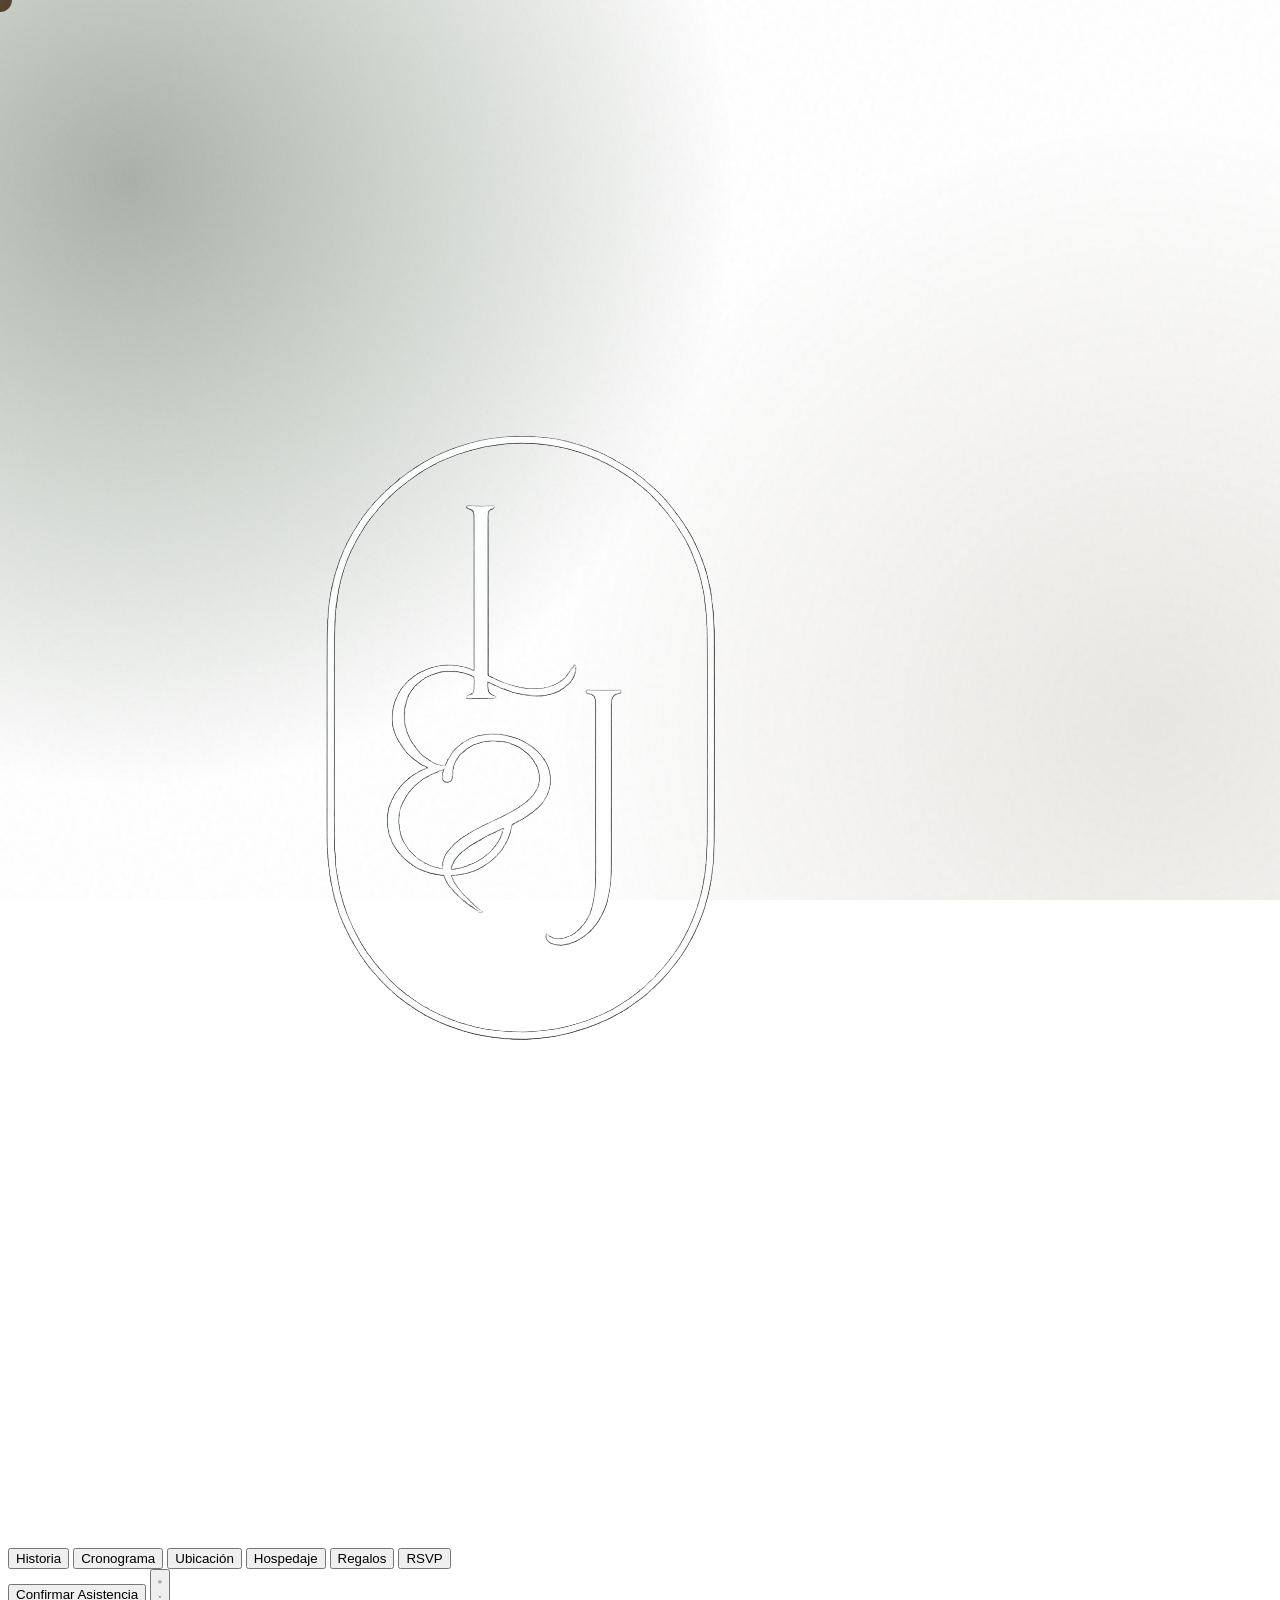
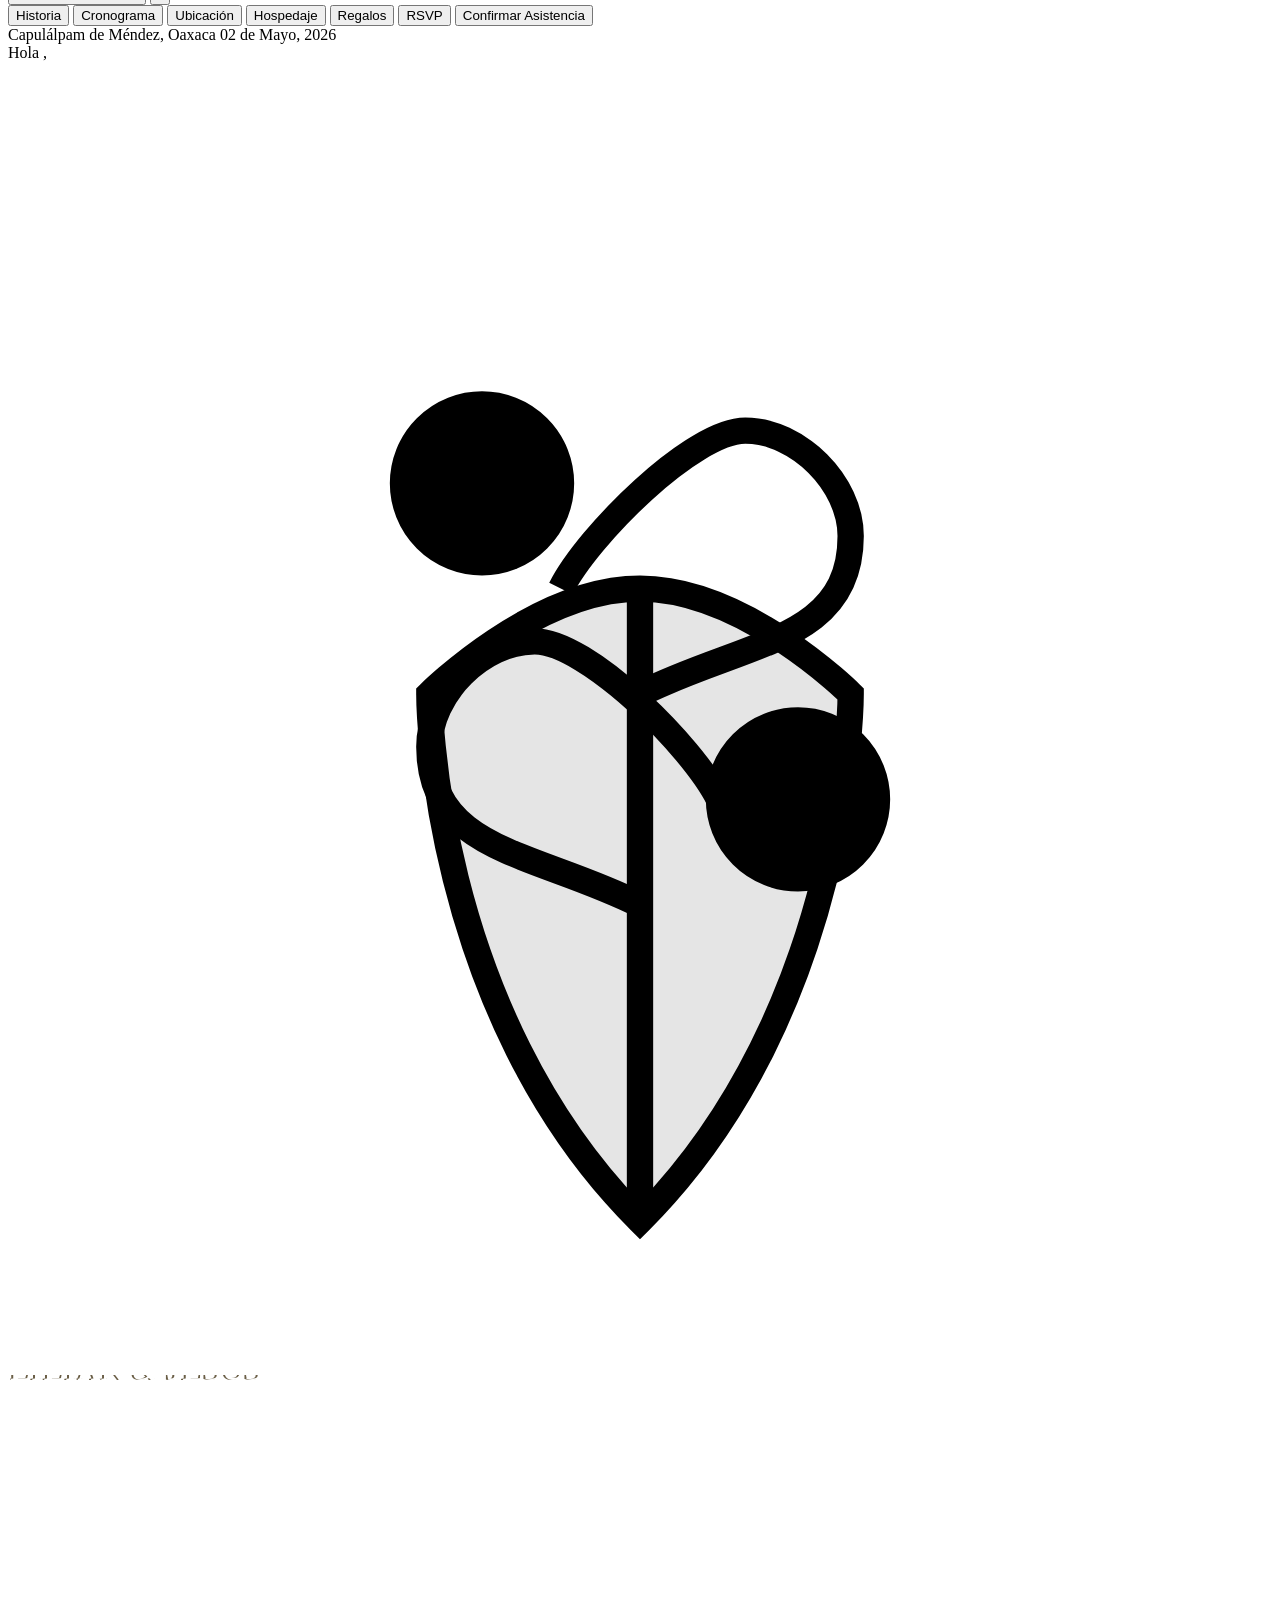
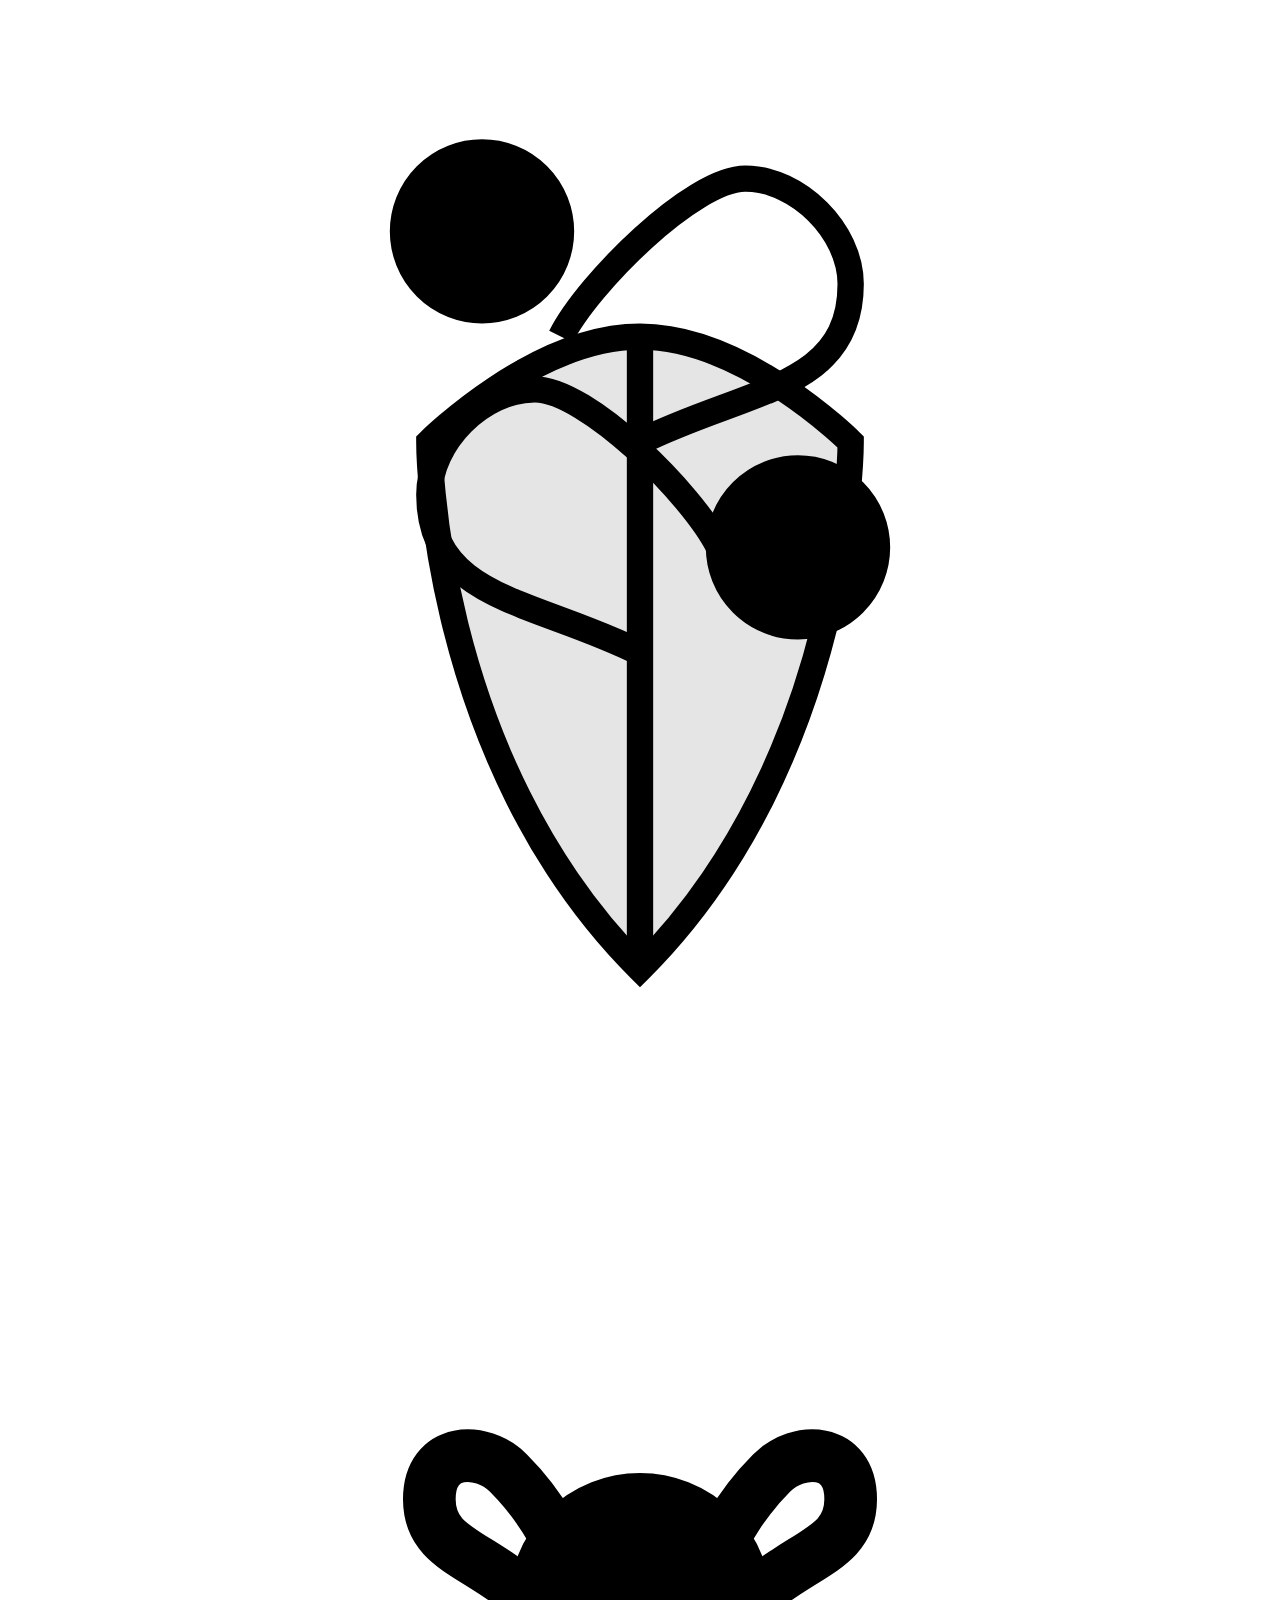
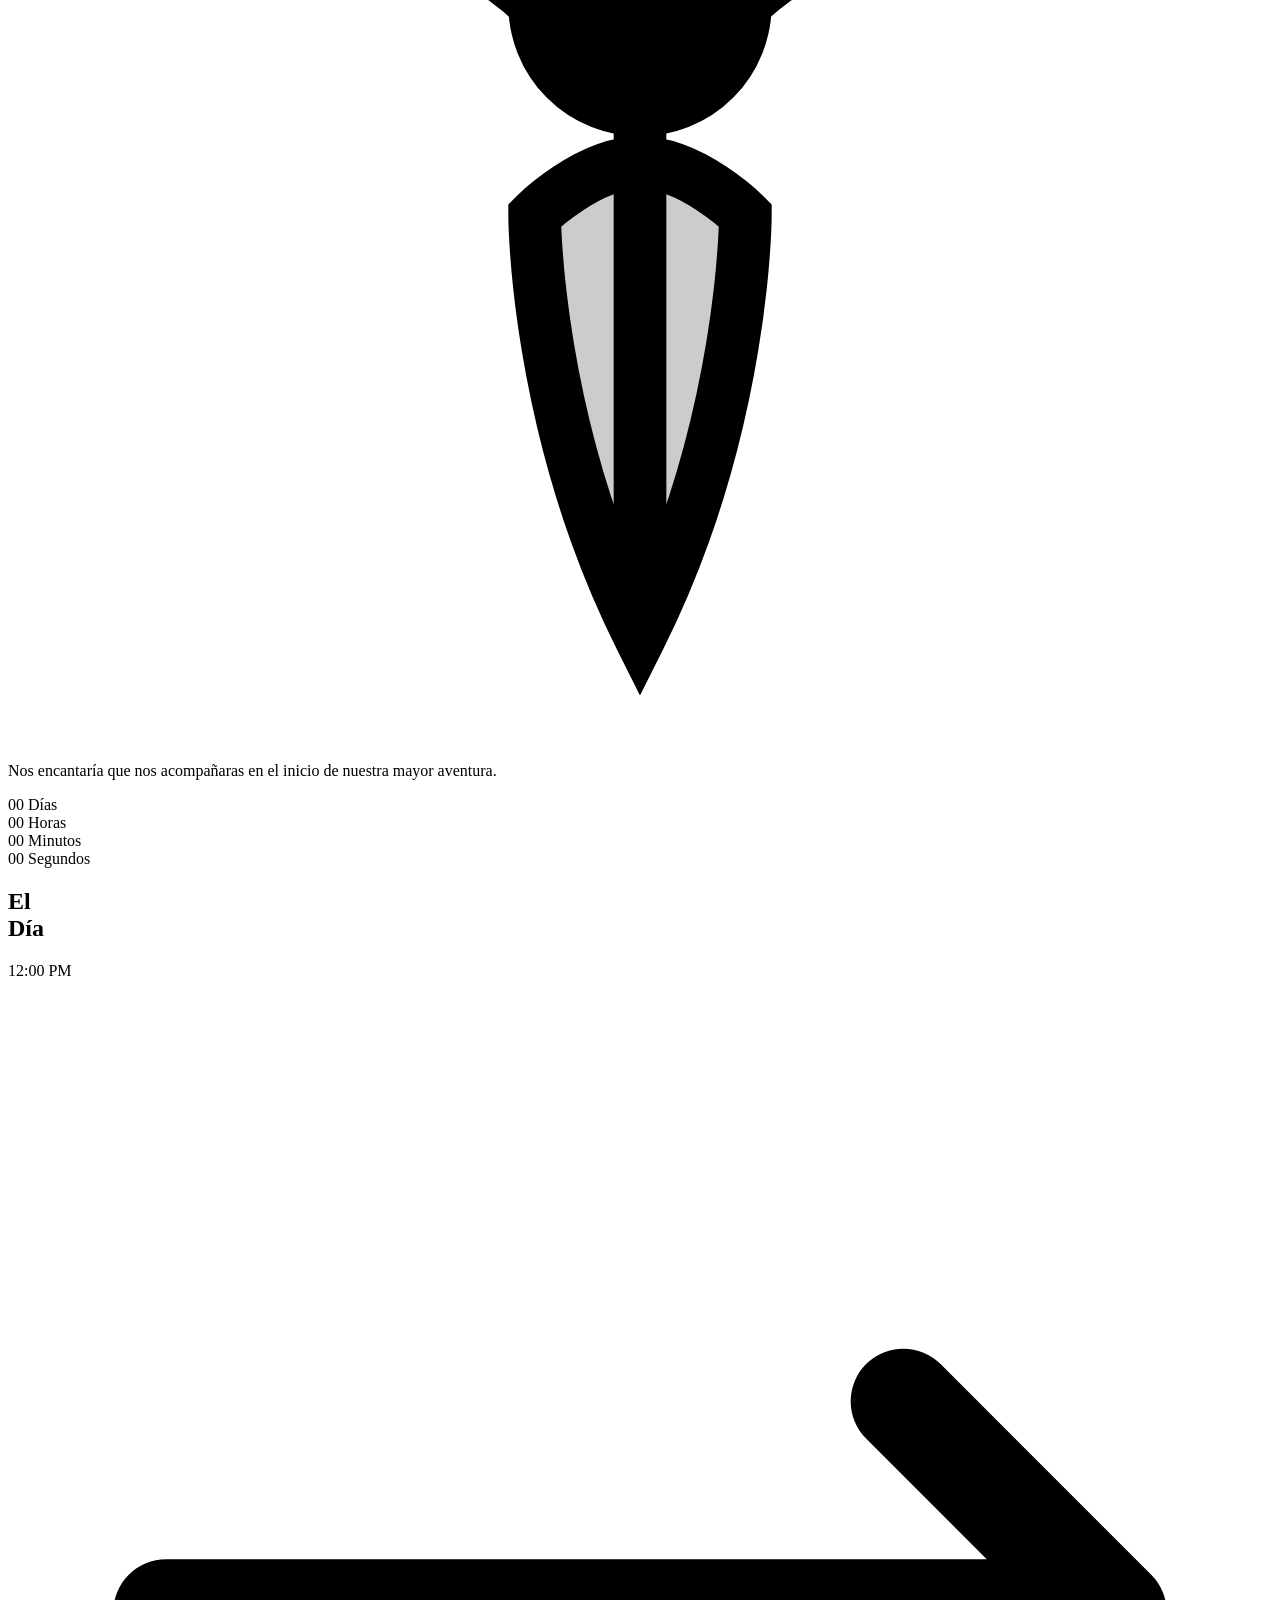
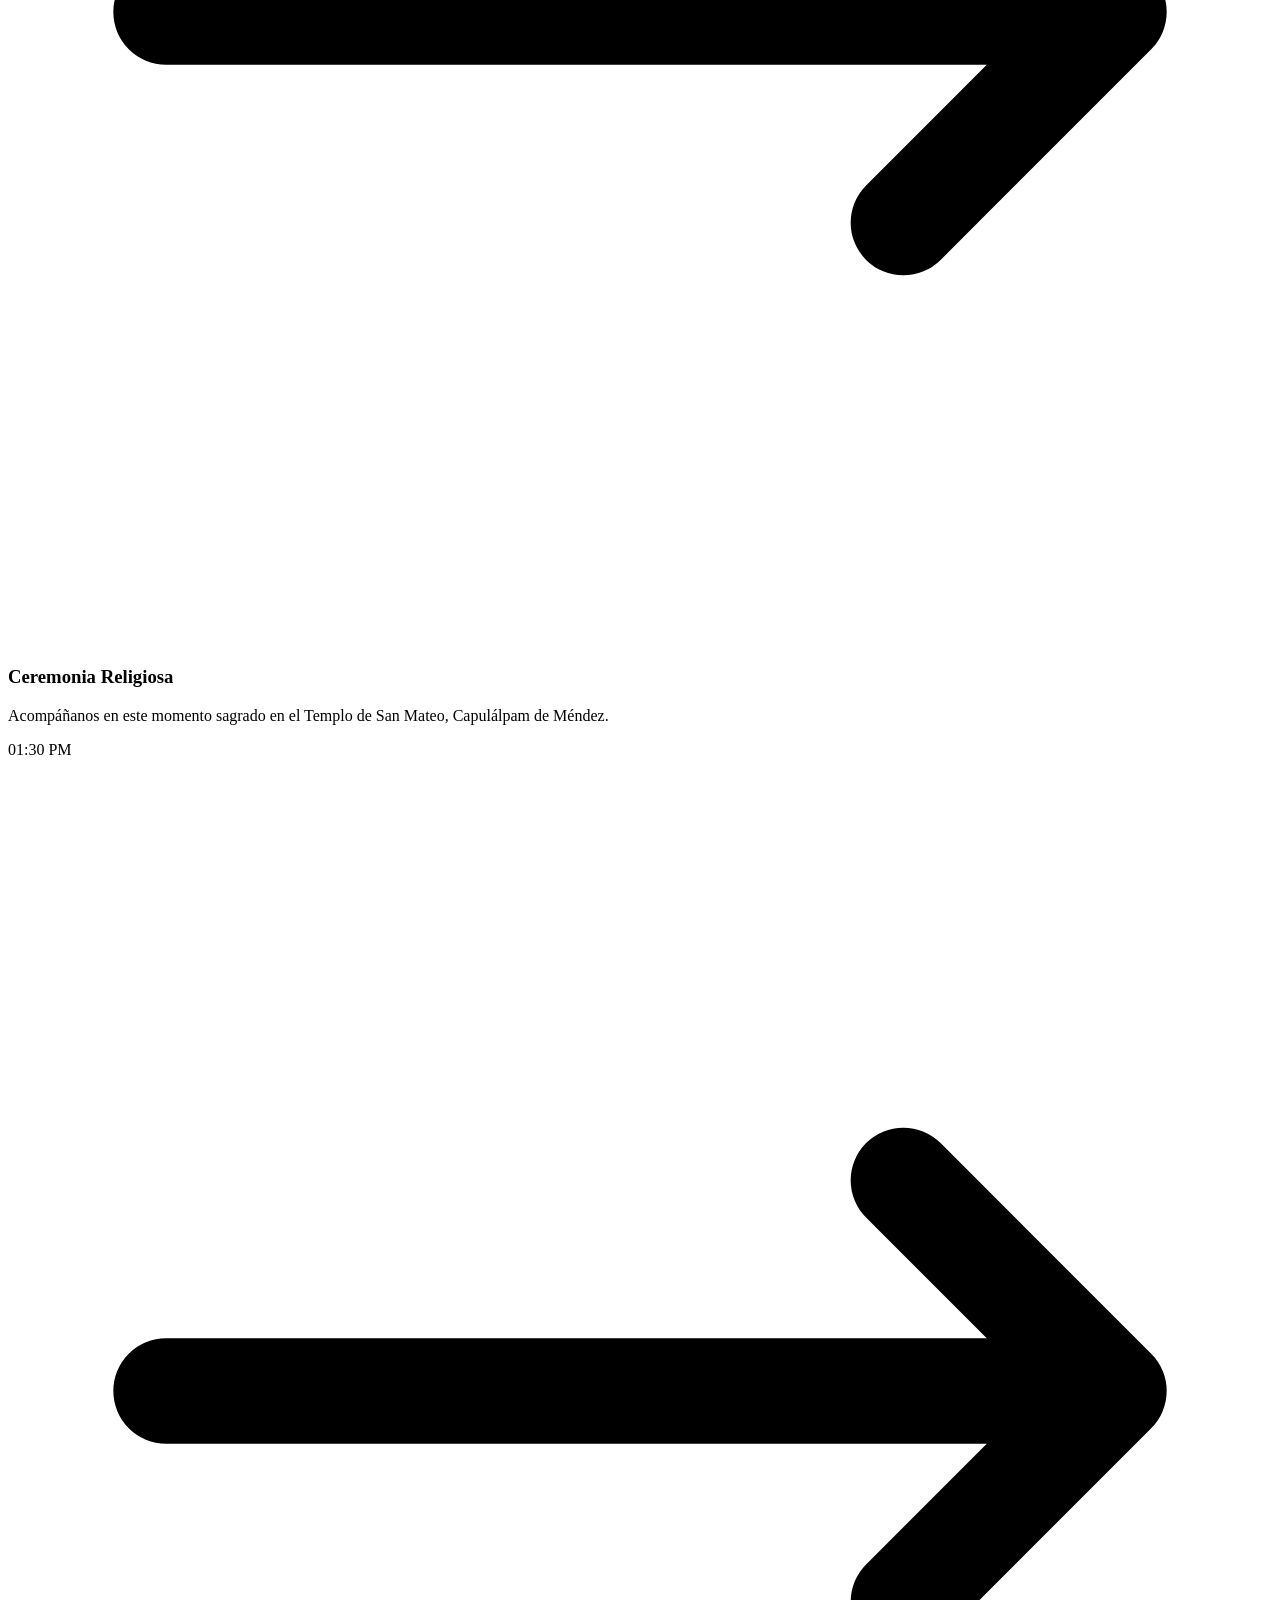
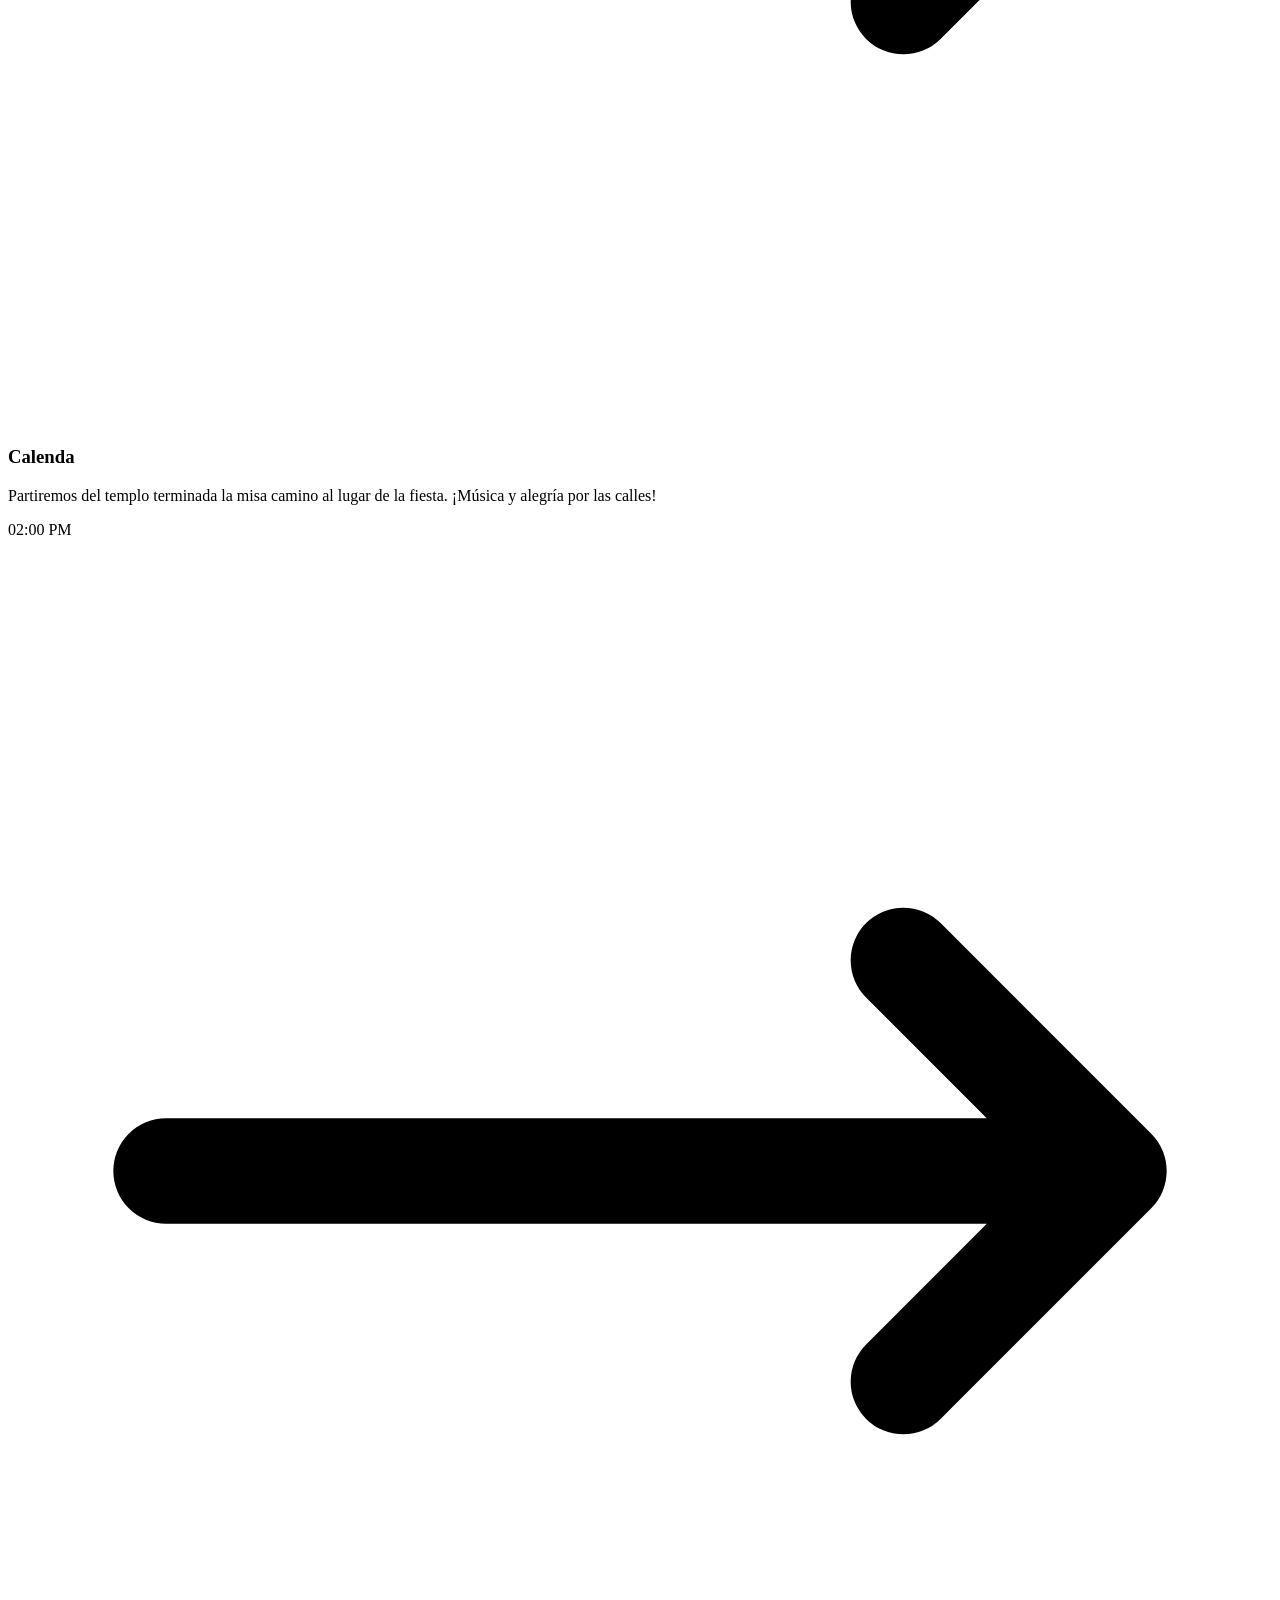
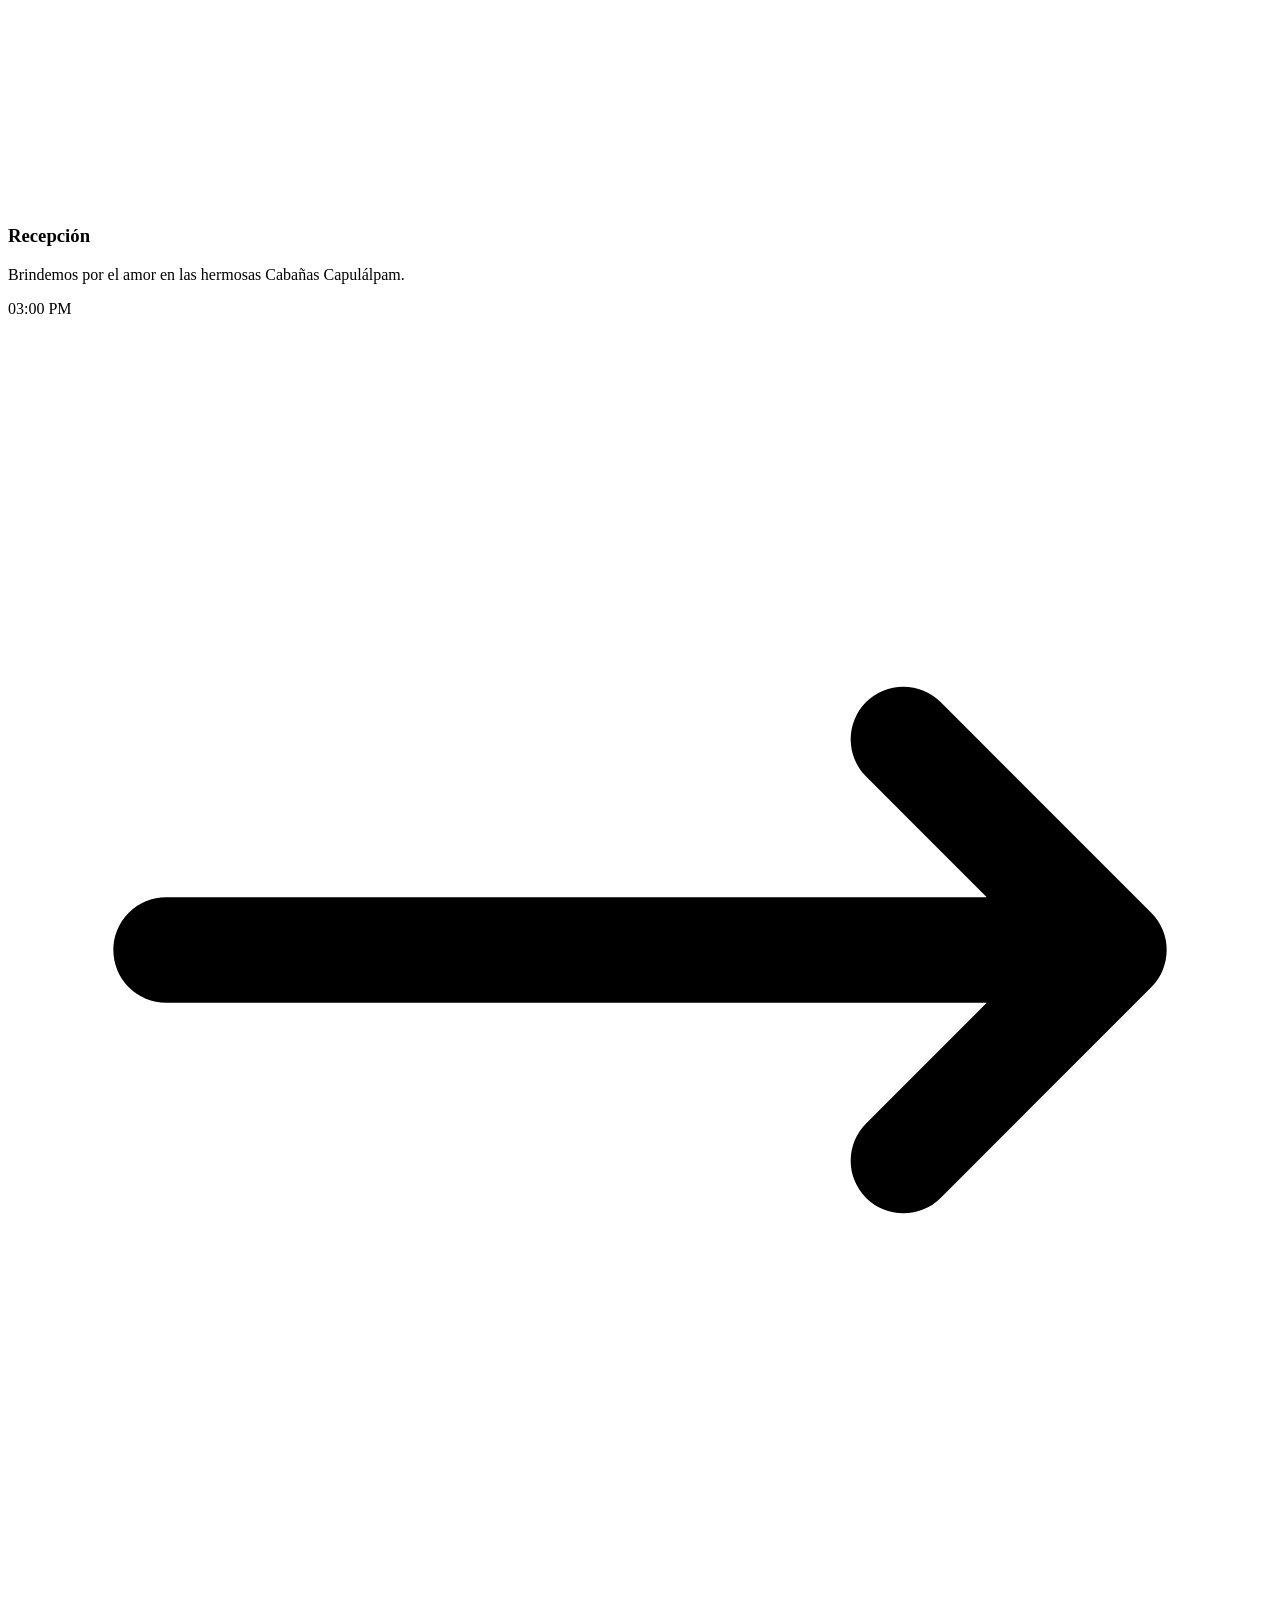
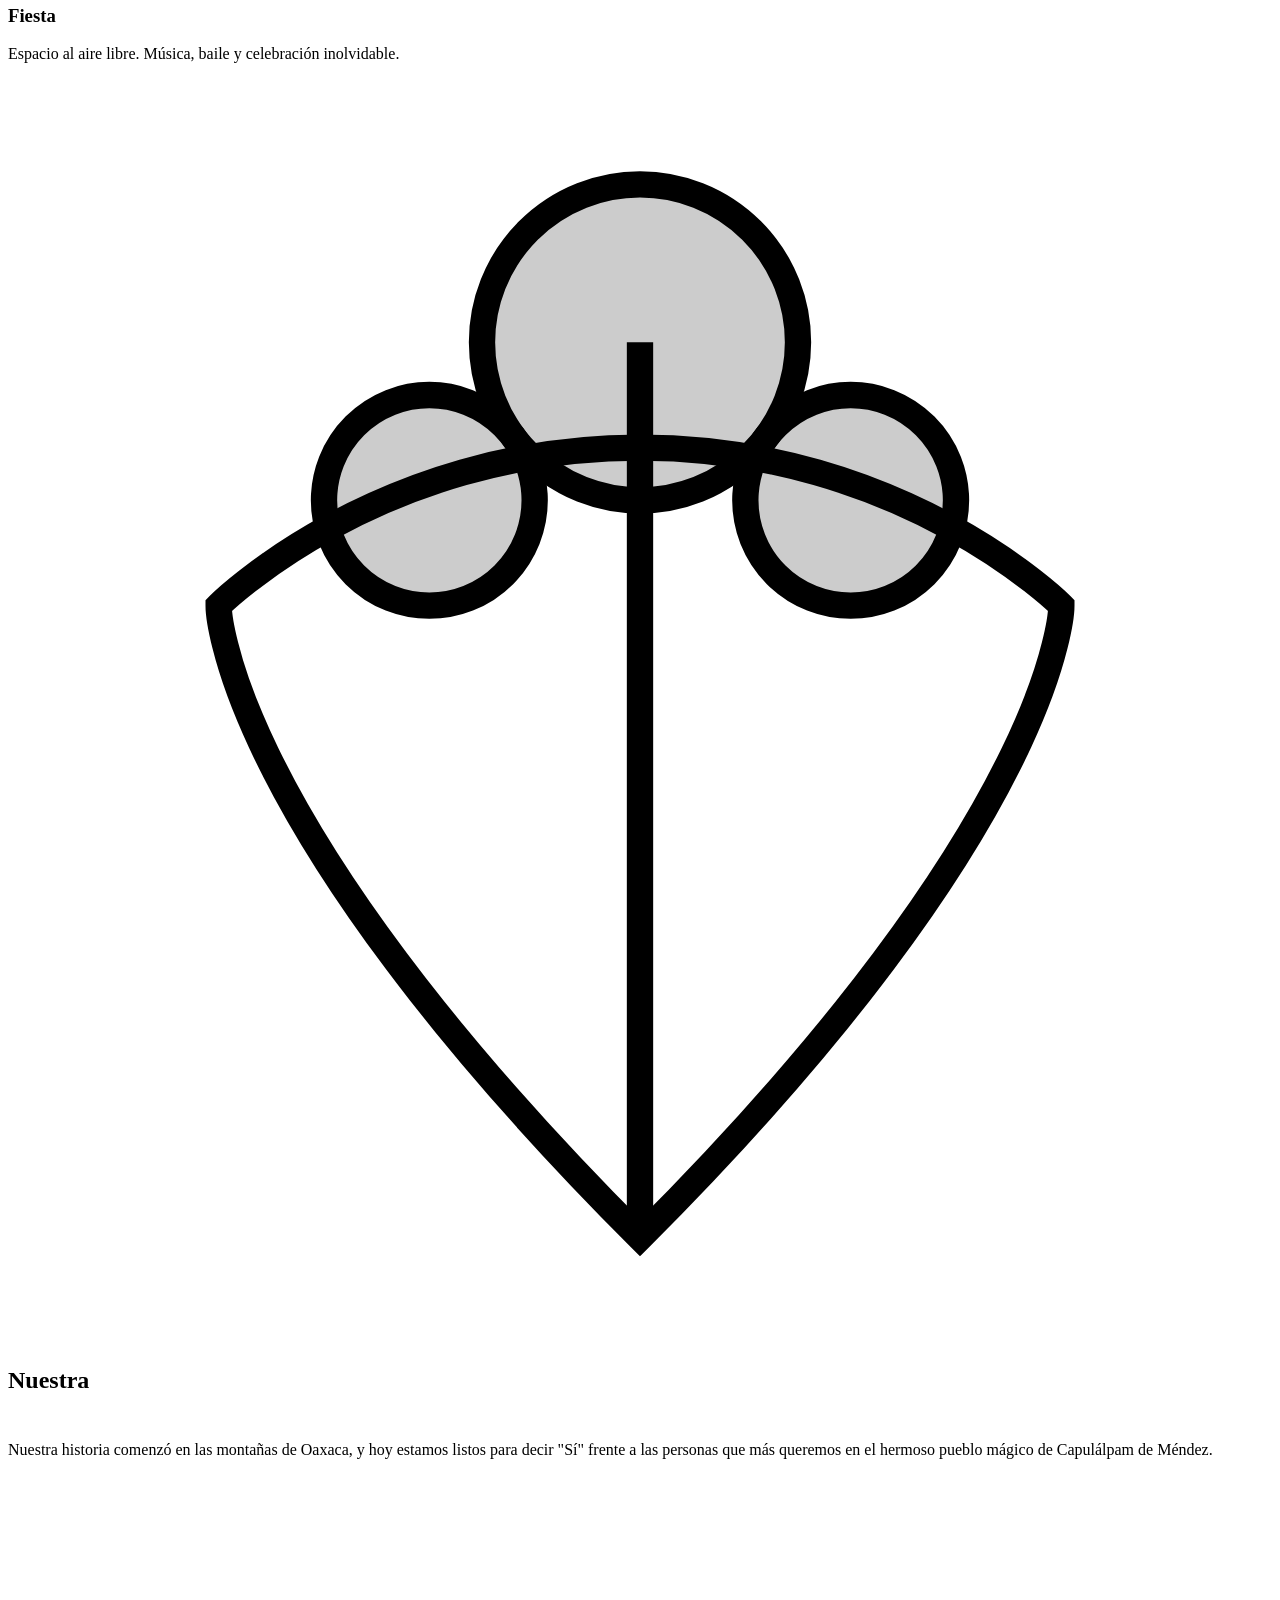
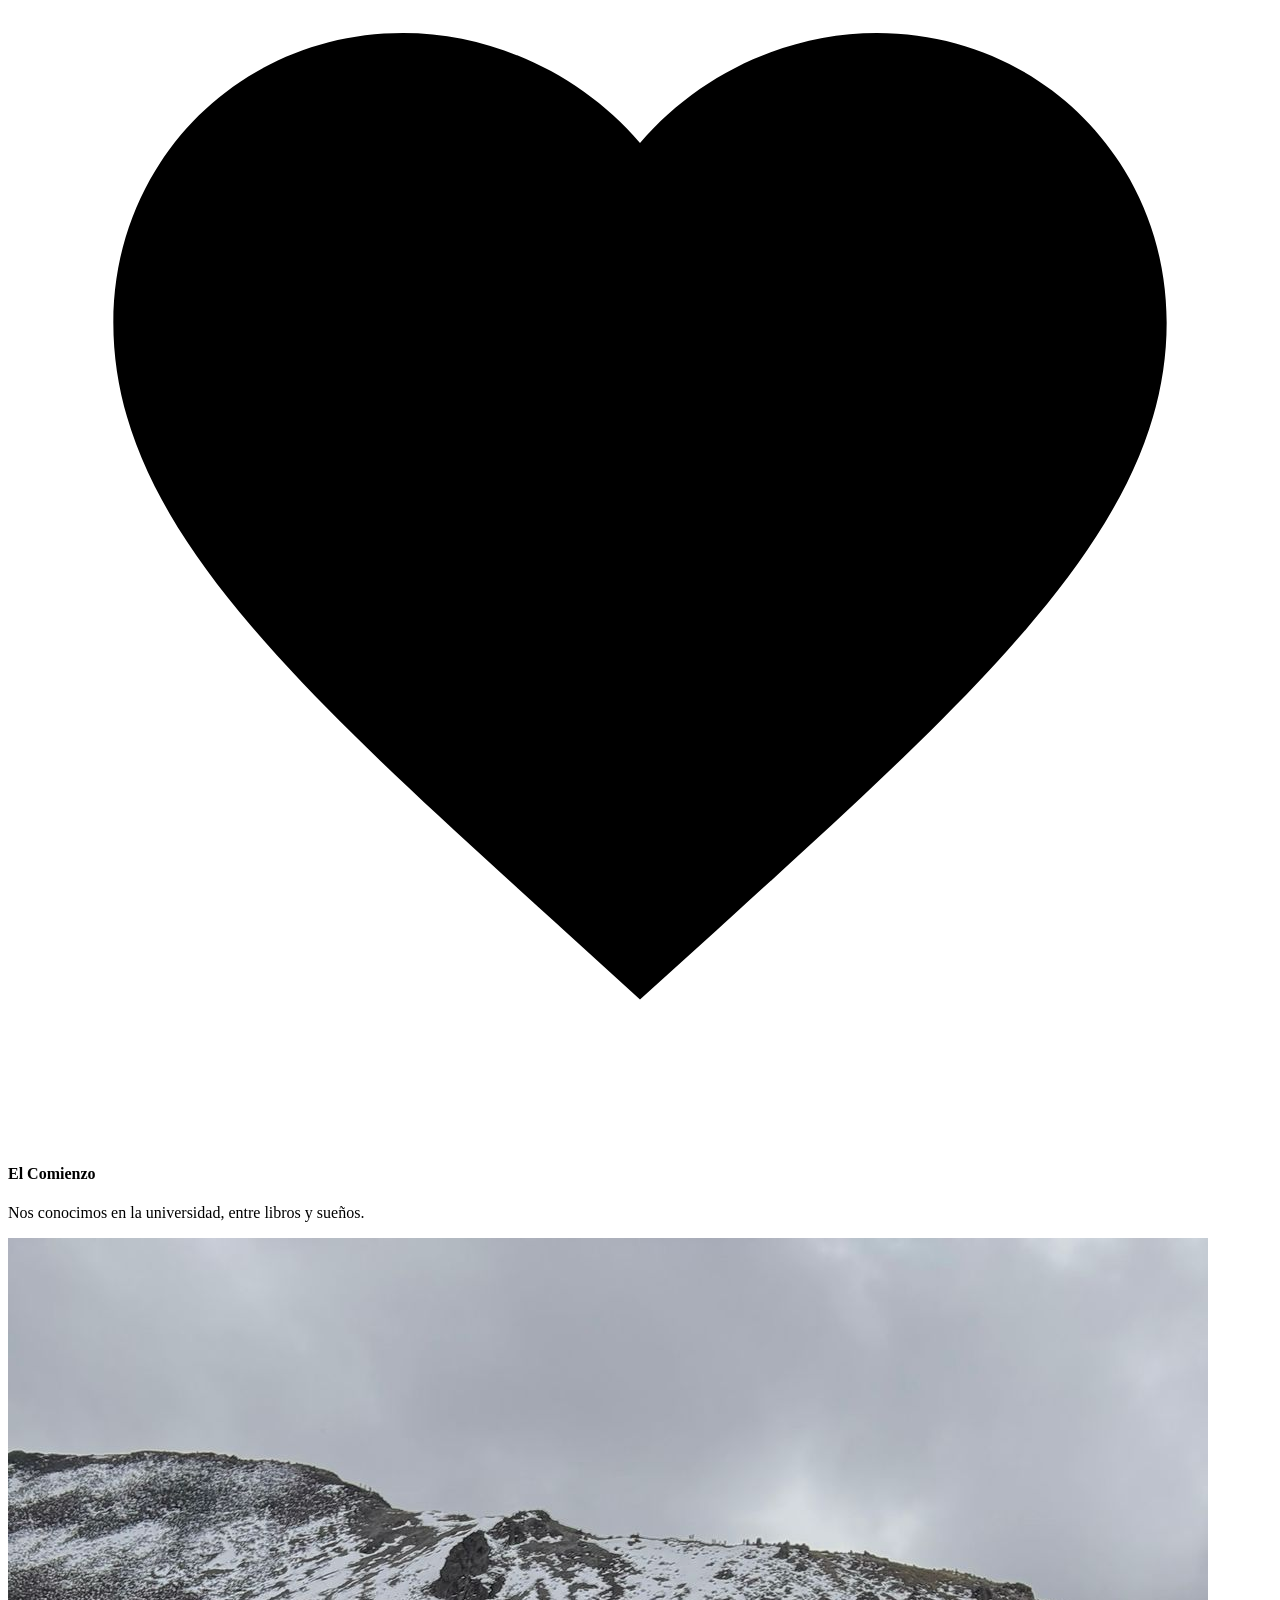
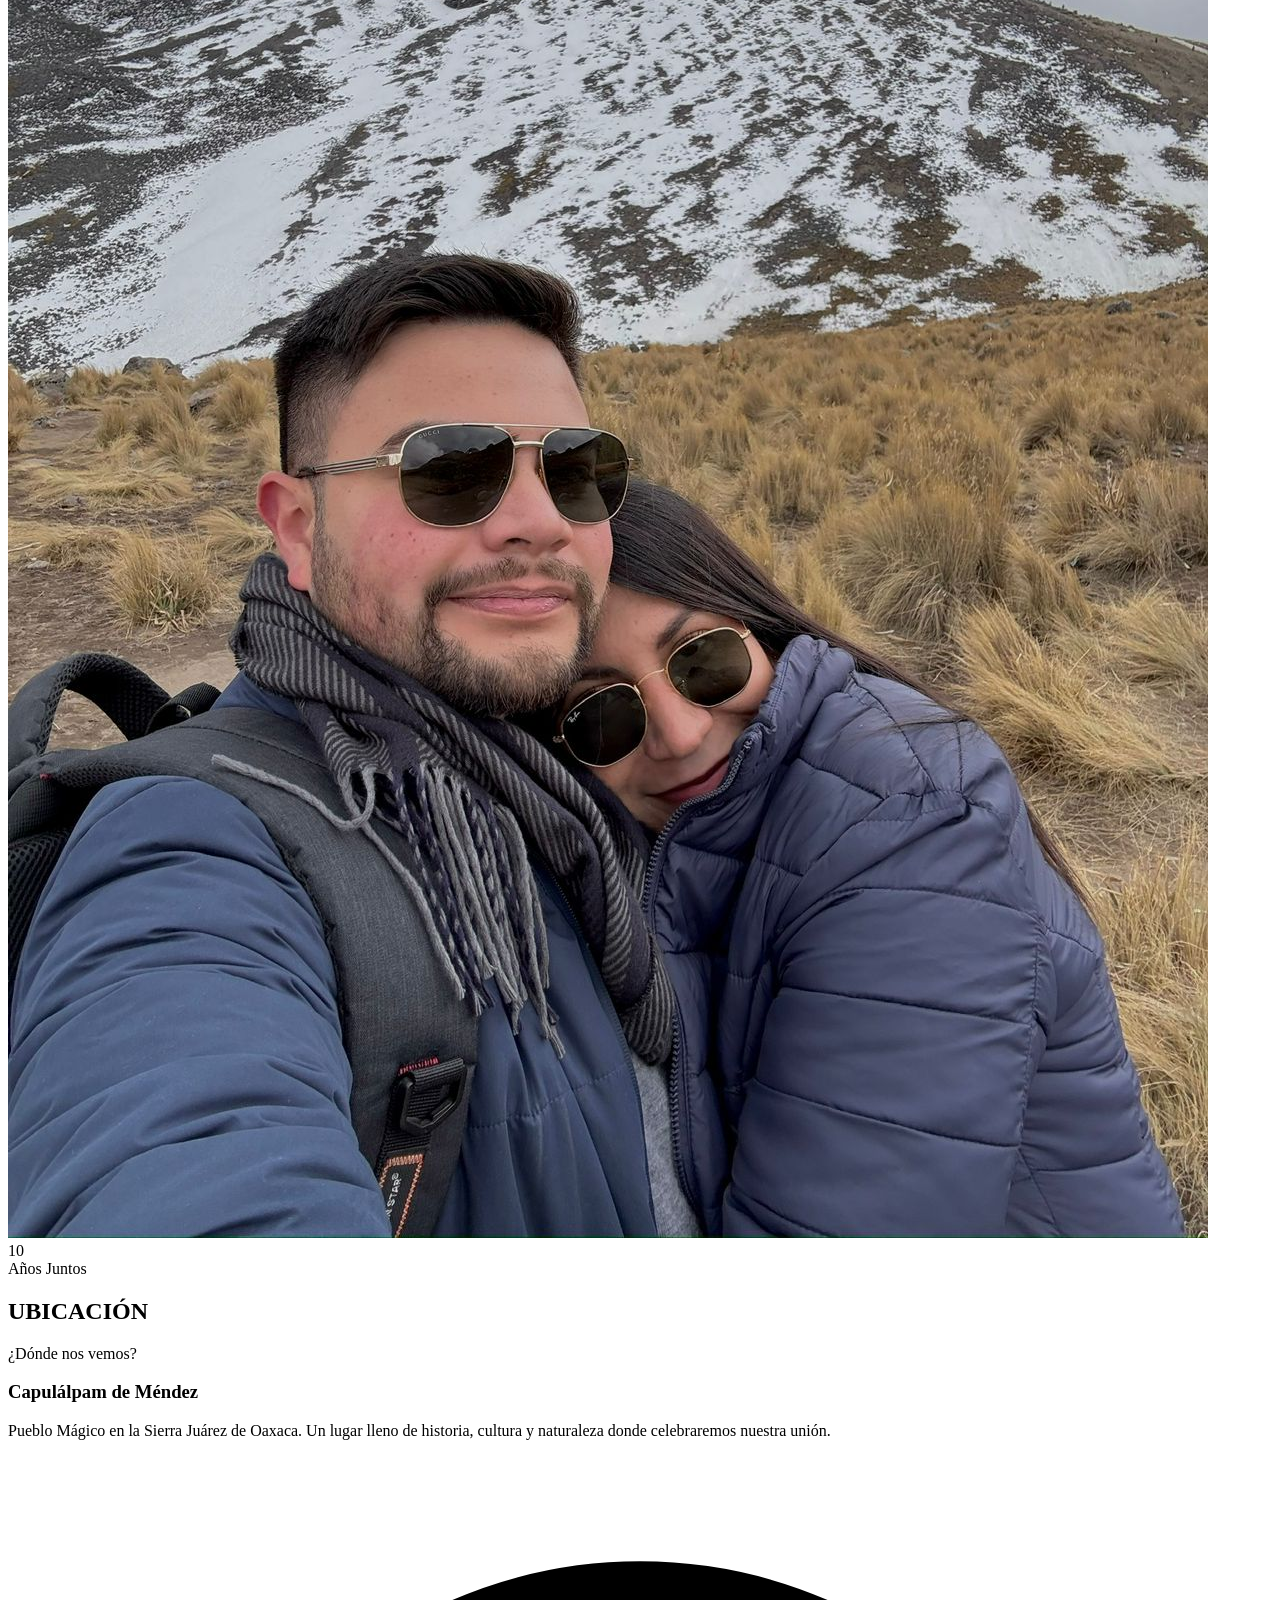
==== commit 669d12d9: "Reemplazar imagenes locales, logo y nueva paleta de colores" ====
--- a/index.html
+++ b/index.html
@@ -13,11 +13,13 @@
       theme: {
         extend: {
           colors: {
-            'wedding-bg': '#1B2A22',
-            'wedding-cream': '#F4EFE6',
-            'wedding-gold': '#C8A97E',
-            'wedding-dark': '#101A14',
-            'app-bg': '#0D1410'
+            'wedding-bg': '#3e513c',
+            'wedding-cream': '#f3dbb9',
+            'wedding-gold': '#6a5e46',
+            'wedding-dark': '#2a3829',
+            'wedding-muted': '#b4b49f',
+            'wedding-light': '#f0f0fa',
+            'app-bg': '#1e2b1d'
           },
           fontFamily: {
             heading: ['Syncopate', 'sans-serif'],
@@ -38,7 +40,7 @@
 
   <!-- Navigation -->
   <nav class="fixed top-0 left-0 right-0 z-40 flex items-center justify-between px-6 md:px-8 py-6 mix-blend-difference">
-    <div class="font-heading text-xl md:text-2xl font-bold tracking-tighter text-white cursor-default z-50">L & J</div>
+    <div class="cursor-default z-50 flex items-center"><img src="IMG/Logo.PNG" alt="L & J" class="h-12 md:h-14 w-auto object-contain" /></div>
     
     <!-- Desktop Menu -->
     <div class="hidden md:flex gap-10 text-sm font-bold tracking-widest uppercase">
@@ -61,7 +63,7 @@
   </nav>
 
   <!-- Mobile Menu Overlay -->
-  <div id="mobile-menu" class="fixed inset-0 z-30 bg-[#1a1b3b]/95 backdrop-blur-xl flex-col items-center justify-center gap-8 hidden opacity-0 transition-opacity duration-300">
+  <div id="mobile-menu" class="fixed inset-0 z-30 bg-[#1e2b1d]/95 backdrop-blur-xl flex-col items-center justify-center gap-8 hidden opacity-0 transition-opacity duration-300">
     <button onclick="scrollToSection('historia')" class="text-3xl font-heading font-bold text-white hover:text-wedding-gold transition-colors uppercase bg-transparent border-none">Historia</button>
     <button onclick="scrollToSection('cronograma')" class="text-3xl font-heading font-bold text-white hover:text-wedding-gold transition-colors uppercase bg-transparent border-none">Cronograma</button>
     <button onclick="scrollToSection('ubicacion')" class="text-3xl font-heading font-bold text-white hover:text-wedding-gold transition-colors uppercase bg-transparent border-none">Ubicación</button>
@@ -136,7 +138,7 @@
     </div>
 
     <!-- ELEGANT COUNTDOWN -->
-    <div class="absolute bottom-12 md:bottom-16 left-0 w-full py-6 md:py-8 bg-[#101A14]/80 backdrop-blur-md border-y border-wedding-gold/20 z-20 overflow-hidden shadow-[0_0_30px_rgba(200,169,126,0.05)] flex justify-center items-center">
+    <div class="absolute bottom-12 md:bottom-16 left-0 w-full py-6 md:py-8 bg-[#1e2b1d]/80 backdrop-blur-md border-y border-wedding-gold/20 z-20 overflow-hidden shadow-[0_0_30px_rgba(106,94,70,0.05)] flex justify-center items-center">
       <div id="countdown-timer" class="flex gap-6 md:gap-16 font-heading text-center text-wedding-gold reveal">
          <div class="flex flex-col items-center">
             <span id="cd-dias" class="text-3xl md:text-5xl font-light">00</span>
@@ -215,11 +217,11 @@
         </div>
 
         <div class="lg:col-span-6 lg:col-start-7 relative h-[350px] md:h-[600px] w-full lg:w-[80%] lg:ml-auto order-1 lg:order-2 reveal">
-          <div class="absolute inset-0 bg-gradient-to-br from-wedding-gold to-[#f3e5ab] rounded-3xl rotate-3 opacity-30 blur-xl"></div>
+          <div class="absolute inset-0 bg-gradient-to-br from-wedding-gold to-[#f3dbb9] rounded-3xl rotate-3 opacity-30 blur-xl"></div>
           <div class="relative h-full w-full rounded-3xl overflow-hidden border border-white/10 group shadow-2xl">
             <img 
-              src="https://images.unsplash.com/photo-1511285560929-80b456fea0bc?q=80&w=1000&auto=format&fit=crop" 
-              alt="Pareja" 
+              src="IMG/NuestraHistoria.jpeg" 
+              alt="Nuestra Historia" 
               class="h-full w-full object-cover transition-transform duration-[1.5s] group-hover:scale-110 will-change-transform" 
             />
             <div class="absolute inset-0 bg-gradient-to-t from-black via-transparent to-transparent opacity-80"></div>
@@ -280,13 +282,13 @@
         </div>
 
         <div class="relative h-[400px] lg:h-[600px] rounded-3xl overflow-hidden border border-white/10 order-1 lg:order-2 reveal">
-          <div class="absolute inset-0 bg-[#1a1b3b]">
+          <div class="absolute inset-0 bg-[#1e2b1d]">
             <img 
-              src="https://images.unsplash.com/photo-1524661135-423995f22d0b?q=80&w=1000&auto=format&fit=crop" 
-              alt="Mapa" 
-              class="w-full h-full object-cover opacity-50 grayscale"
+              src="IMG/Ubicacion.jpeg" 
+              alt="Ubicación" 
+              class="w-full h-full object-cover opacity-70"
             />
-            <div class="absolute inset-0 bg-gradient-to-t from-[#0a0b1e] via-transparent to-transparent"></div>
+            <div class="absolute inset-0 bg-gradient-to-t from-[#1e2b1d] via-transparent to-transparent"></div>
           </div>
         </div>
       </div>
@@ -304,7 +306,7 @@
       <div class="grid grid-cols-1 lg:grid-cols-2 gap-12 items-center reveal">
         <div class="relative h-[400px] rounded-3xl overflow-hidden border border-white/10">
           <img 
-            src="https://images.unsplash.com/photo-1464822759023-fed622ff2c3b?q=80&w=1000&auto=format&fit=crop" 
+            src="IMG/Hospedaje.jpeg" 
             alt="Cabañas Capulálpam" 
             class="w-full h-full object-cover"
           />
@@ -322,7 +324,7 @@
             href="https://wa.me/529515325092" 
             target="_blank" 
             rel="noopener noreferrer"
-            class="inline-block px-8 py-4 bg-wedding-gold text-black font-bold uppercase tracking-widest rounded-xl hover:bg-[#f3e5ab] transition-colors"
+            class="inline-block px-8 py-4 bg-wedding-gold text-black font-bold uppercase tracking-widest rounded-xl hover:bg-[#f3dbb9] transition-colors"
           >
             Reservar Cabañas
           </a>
@@ -394,8 +396,8 @@
 
   <footer class="relative z-10 border-t border-white/10 py-12 md:py-16 bg-black/80 backdrop-blur-xl">
     <div class="max-w-7xl mx-auto px-6 flex flex-col md:flex-row justify-between items-center gap-8">
-      <div class="text-center md:text-left">
-          <div class="font-heading text-3xl md:text-4xl font-bold tracking-tighter mb-2 text-white">L & J</div>
+      <div class="text-center md:text-left flex flex-col items-center md:items-start">
+          <img src="IMG/Logo.PNG" alt="L & J" class="h-14 md:h-16 w-auto object-contain mb-1" />
           <p class="text-xs font-sans text-gray-400 uppercase tracking-widest">02.05.2026 • OAXACA</p>
       </div>
       
@@ -407,7 +409,7 @@
 
   <!-- Modal Template -->
   <div id="event-modal" class="fixed inset-0 z-[60] flex overflow-y-auto p-4 bg-black/80 backdrop-blur-md hidden opacity-0 transition-opacity duration-300">
-    <div class="relative w-full max-w-5xl m-auto bg-[#1a1b3b] border border-white/10 overflow-hidden flex flex-col md:flex-row shadow-2xl shadow-[#d4af37]/10 scale-95 transition-transform duration-300 text-white" id="event-modal-content">
+    <div class="relative w-full max-w-5xl m-auto bg-[#1e2b1d] border border-white/10 overflow-hidden flex flex-col md:flex-row shadow-2xl shadow-[#6a5e46]/10 scale-95 transition-transform duration-300 text-white" id="event-modal-content">
       <button onclick="closeModal()" class="absolute top-4 right-4 z-20 p-2 rounded-full bg-black/50 text-white hover:bg-white hover:text-black transition-colors">
         <svg class="w-6 h-6" fill="none" stroke="currentColor" viewBox="0 0 24 24"><path stroke-linecap="round" stroke-linejoin="round" stroke-width="2" d="M6 18L18 6M6 6l12 12"></path></svg>
       </button>
--- a/style.css
+++ b/style.css
@@ -23,7 +23,7 @@
     left: 0;
     width: 24px;
     height: 24px;
-    background-color: #C8A97E;
+    background-color: #6a5e46;
     border-radius: 50%;
     pointer-events: none;
     z-index: 9999;
@@ -36,7 +36,7 @@
     width: 48px;
     height: 48px;
     background-color: transparent;
-    border: 2px solid #C8A97E;
+    border: 2px solid #6a5e46;
 }
 
 /* Fluid Background Replication */
@@ -44,8 +44,8 @@
     position: fixed;
     inset: 0;
     z-index: -1;
-    background: radial-gradient(circle at 10% 20%, rgba(46, 79, 59, 0.45) 0%, transparent 45%),
-                radial-gradient(circle at 90% 80%, rgba(200, 169, 126, 0.15) 0%, transparent 45%);
+    background: radial-gradient(circle at 10% 20%, rgba(62, 81, 60, 0.45) 0%, transparent 45%),
+                radial-gradient(circle at 90% 80%, rgba(106, 94, 70, 0.15) 0%, transparent 45%);
     pointer-events: none;
 }
 
@@ -75,7 +75,7 @@
 }
 .text-glitch::before {
     left: 2px;
-    text-shadow: -2px 0 #C8A97E;
+    text-shadow: -2px 0 #6a5e46;
     clip: rect(24px, 550px, 90px, 0);
     animation: glitch-anim-2 3s infinite linear alternate-reverse;
 }
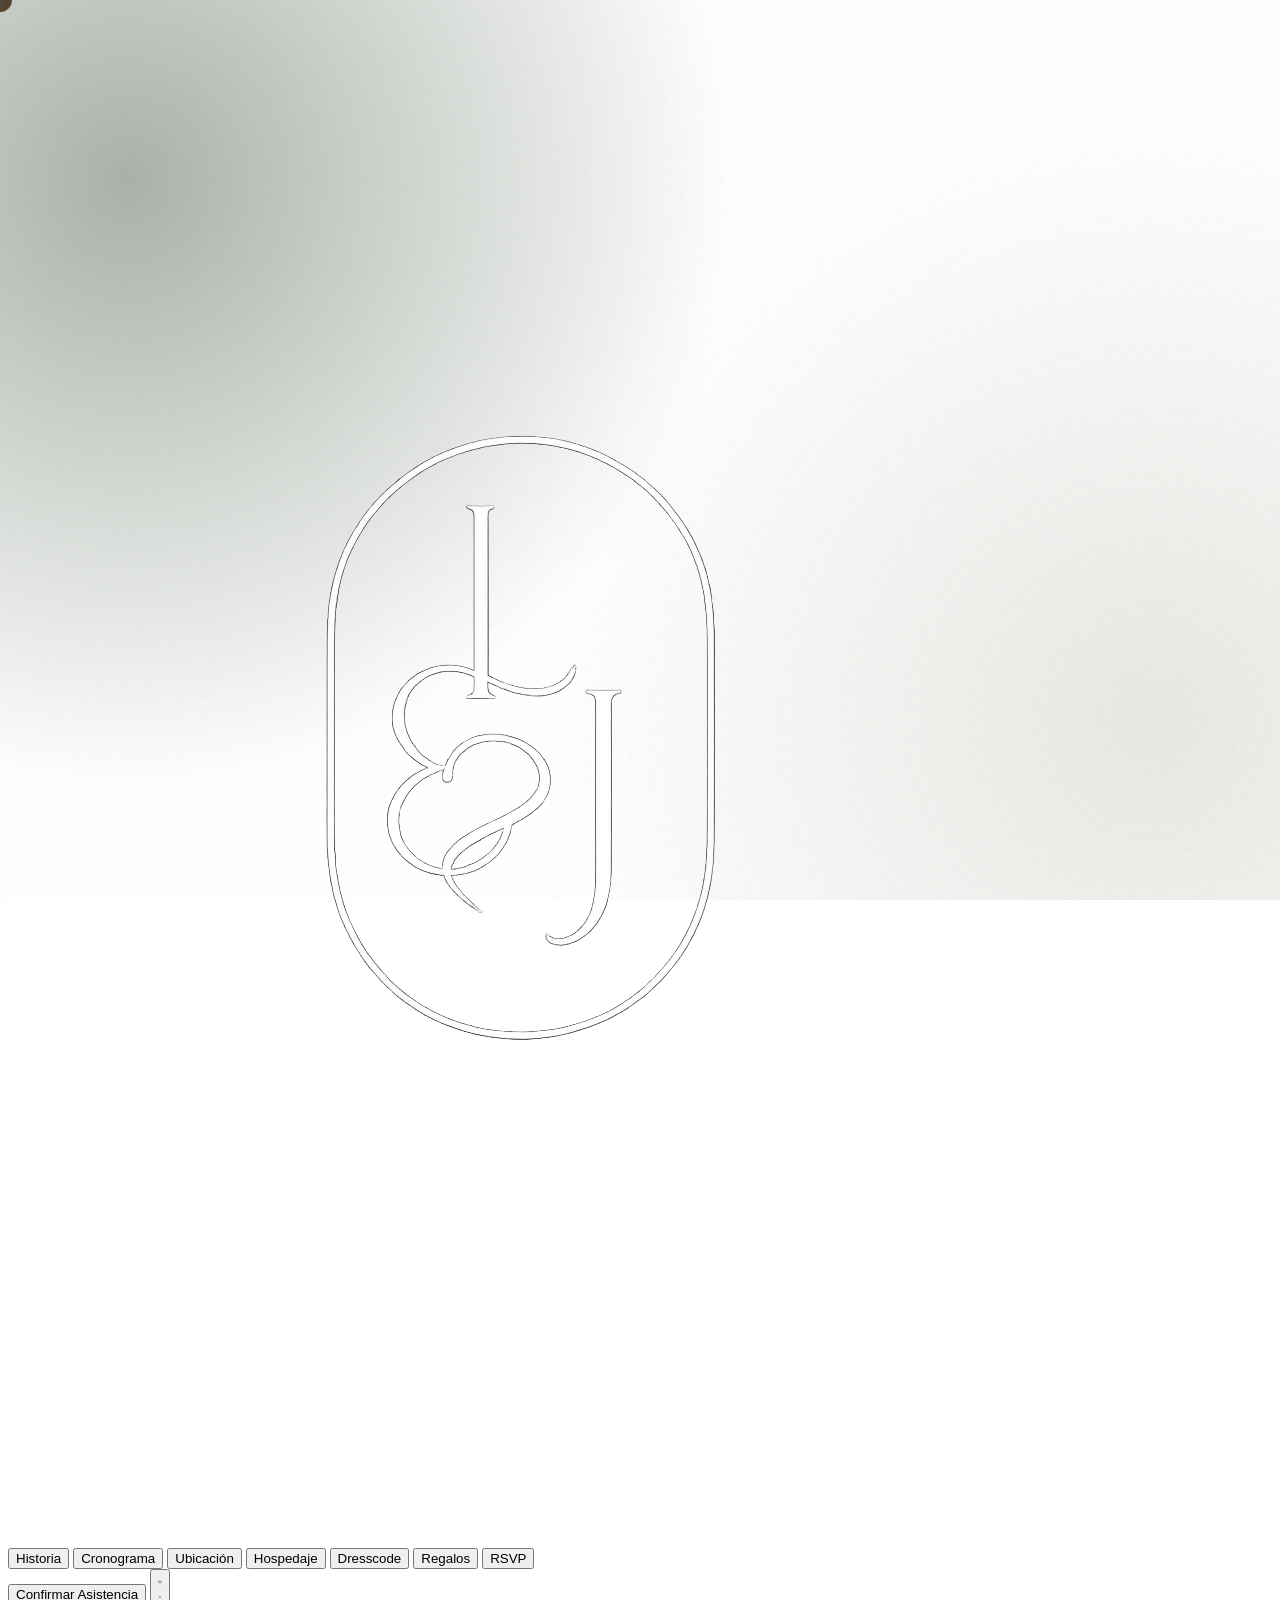
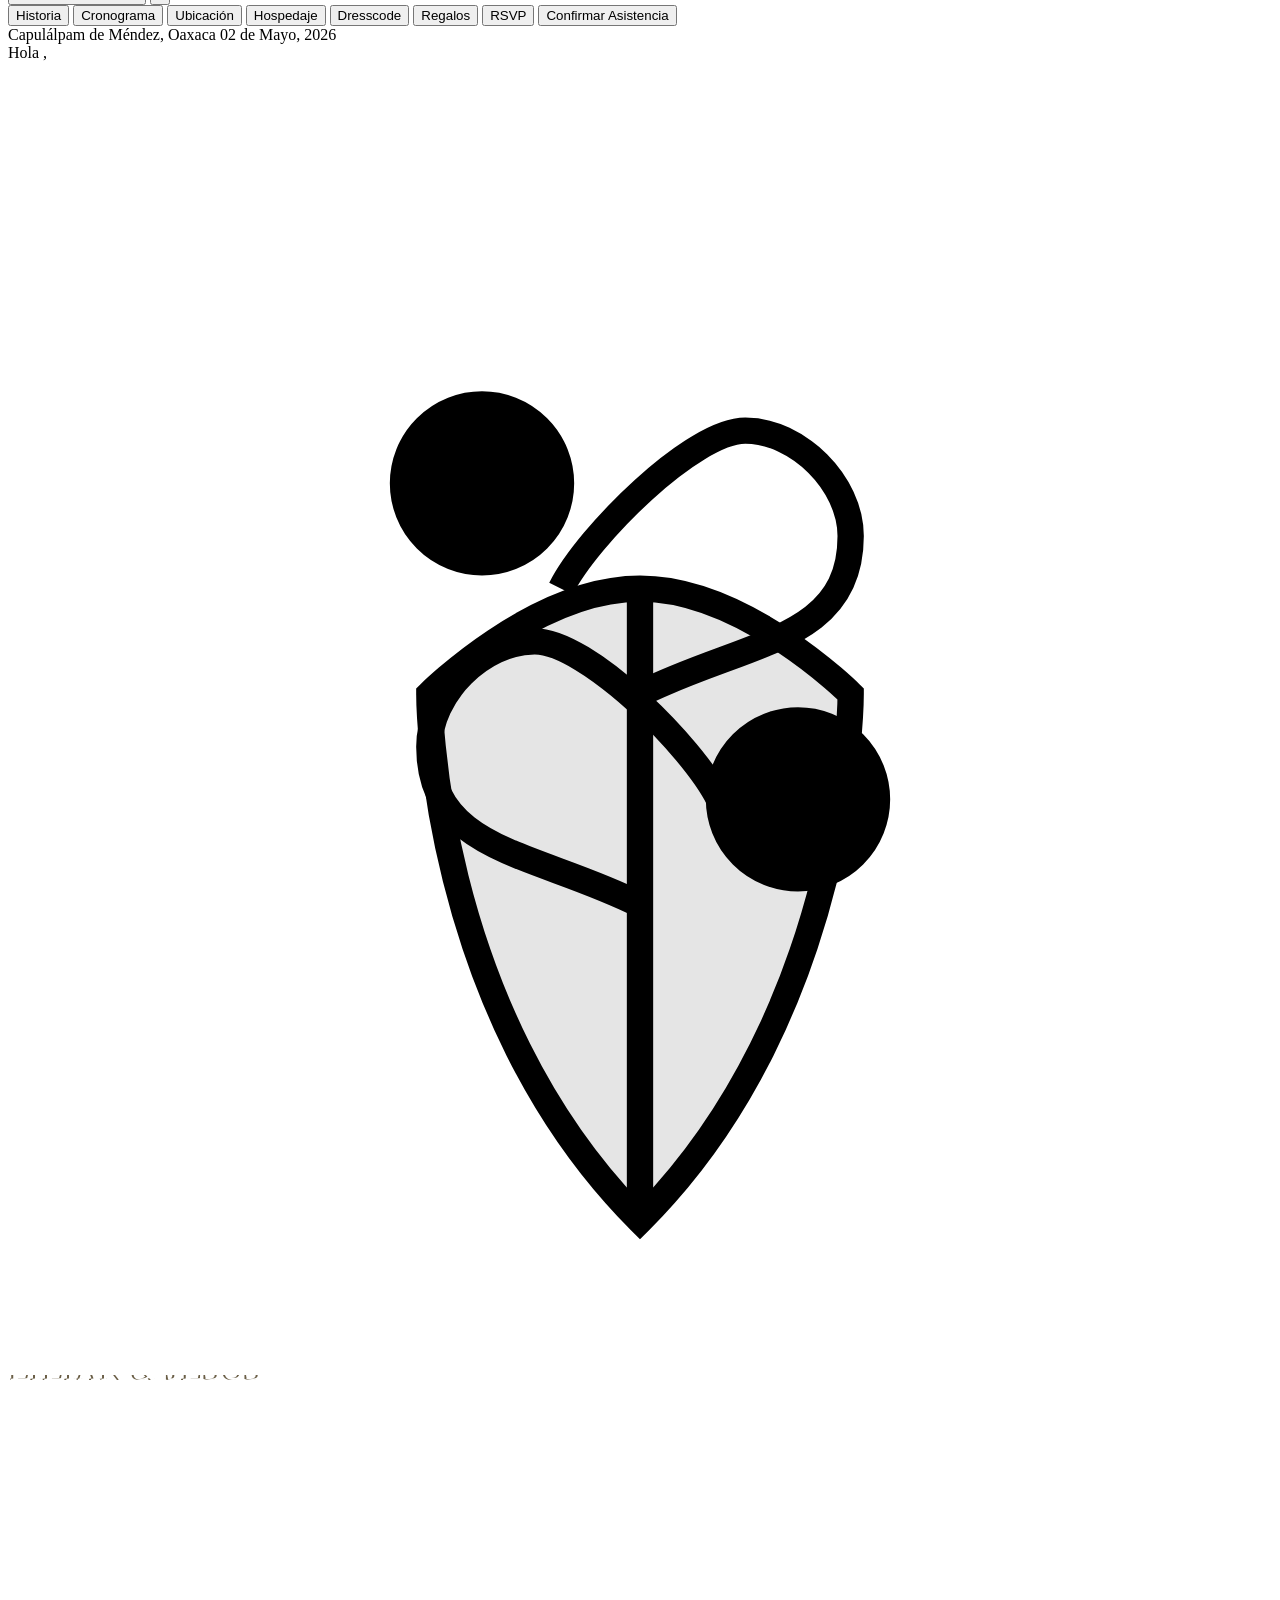
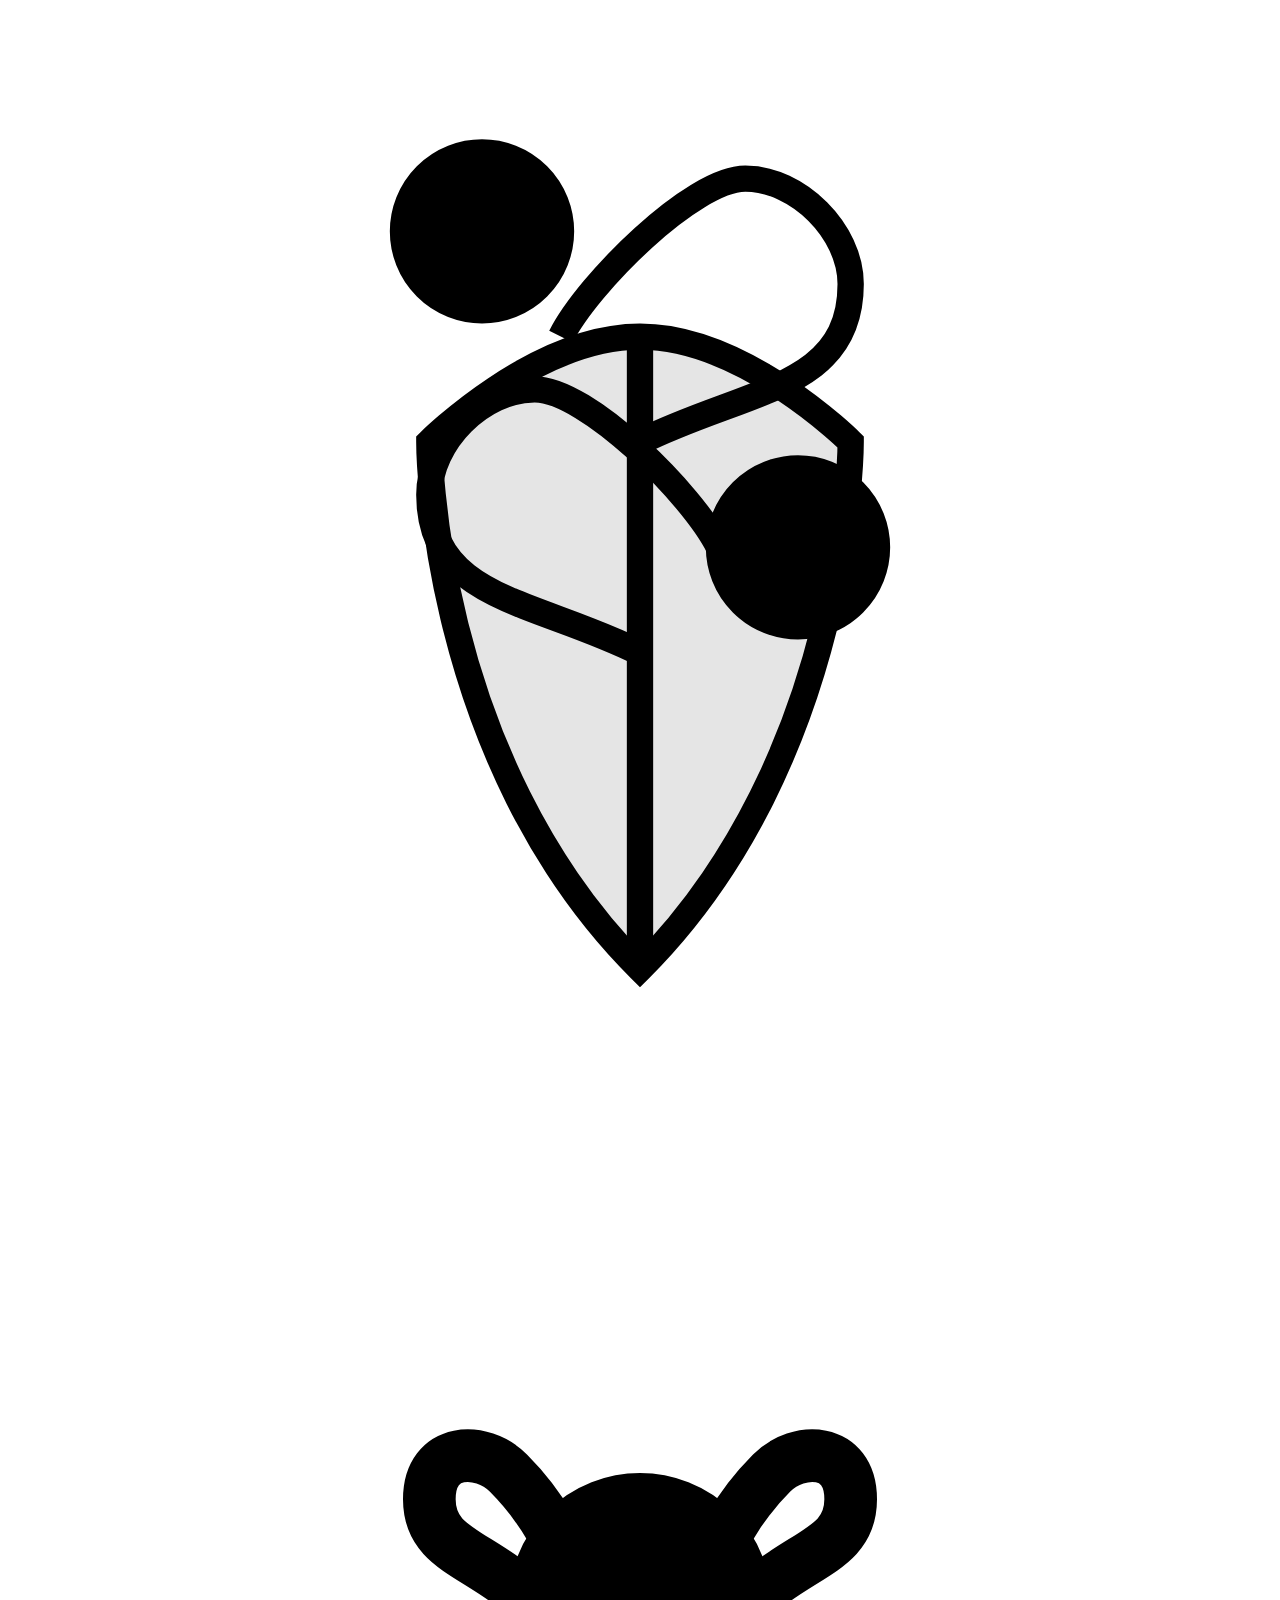
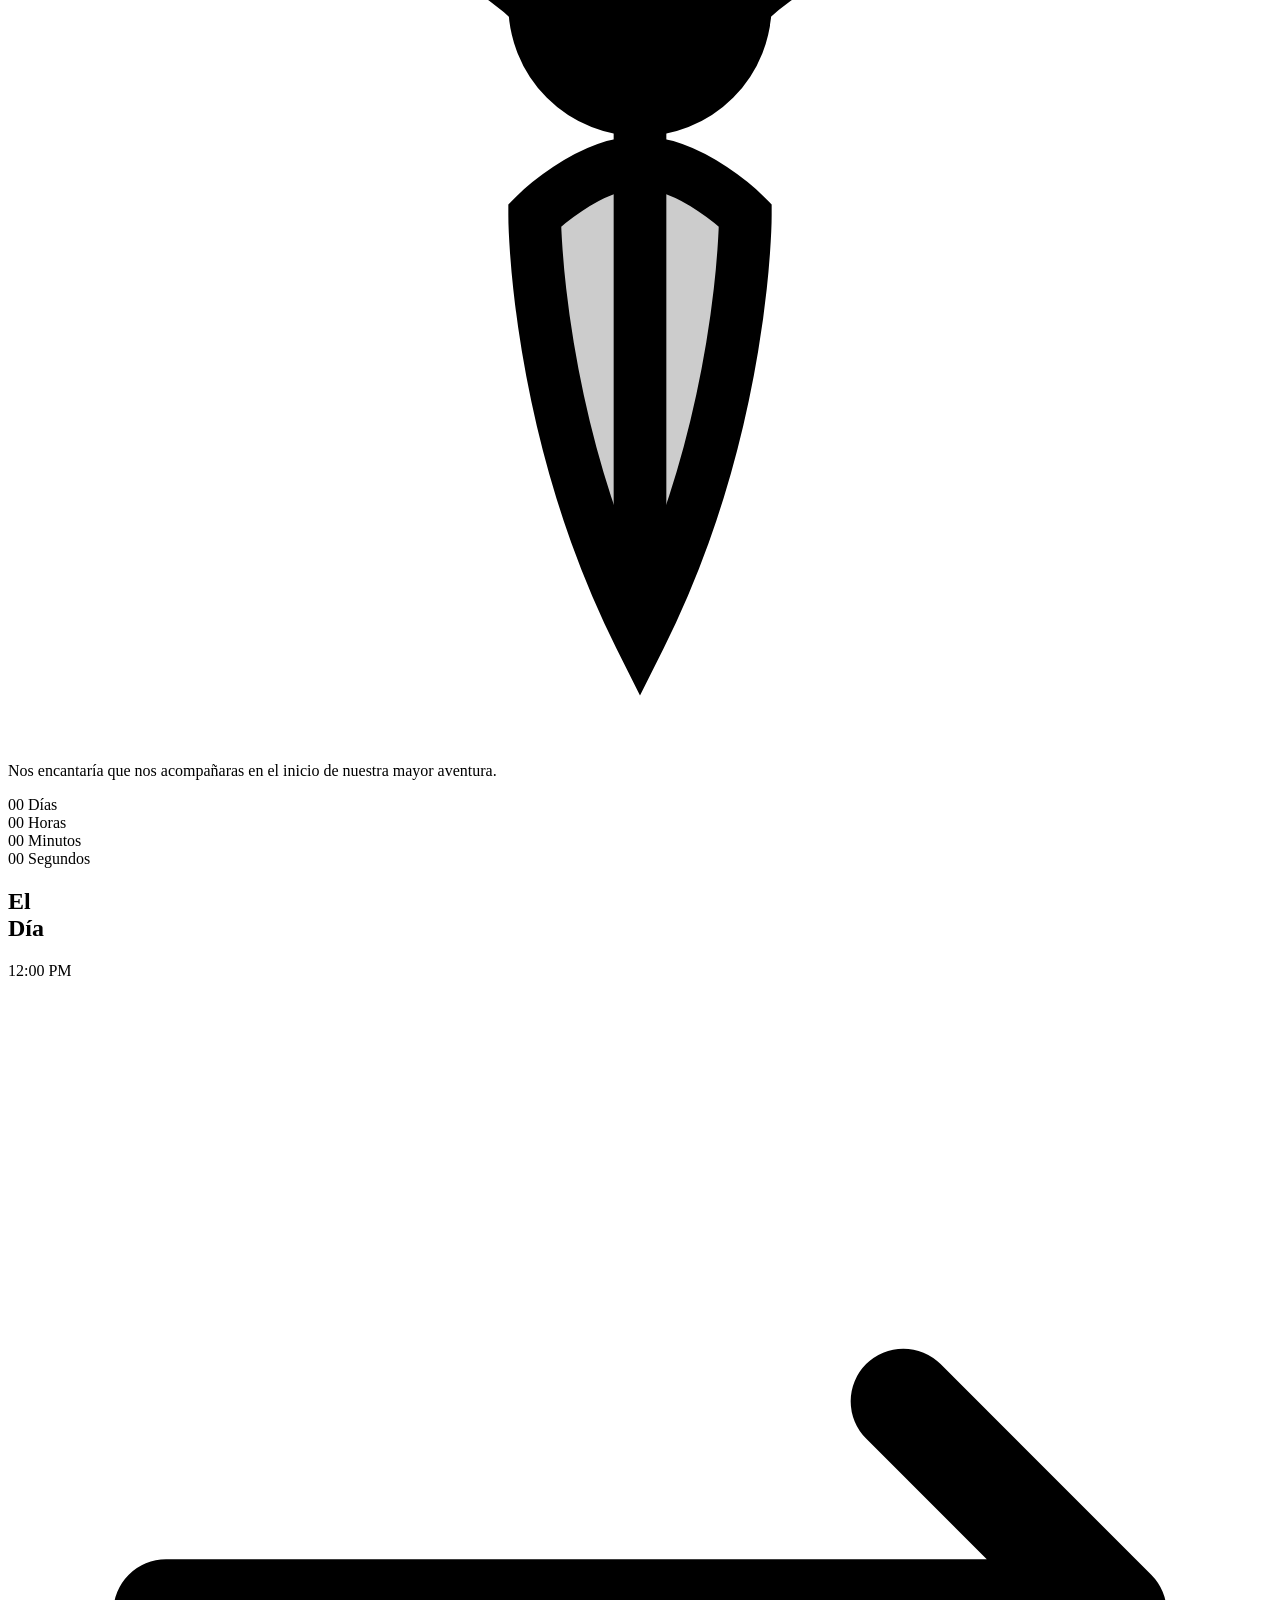
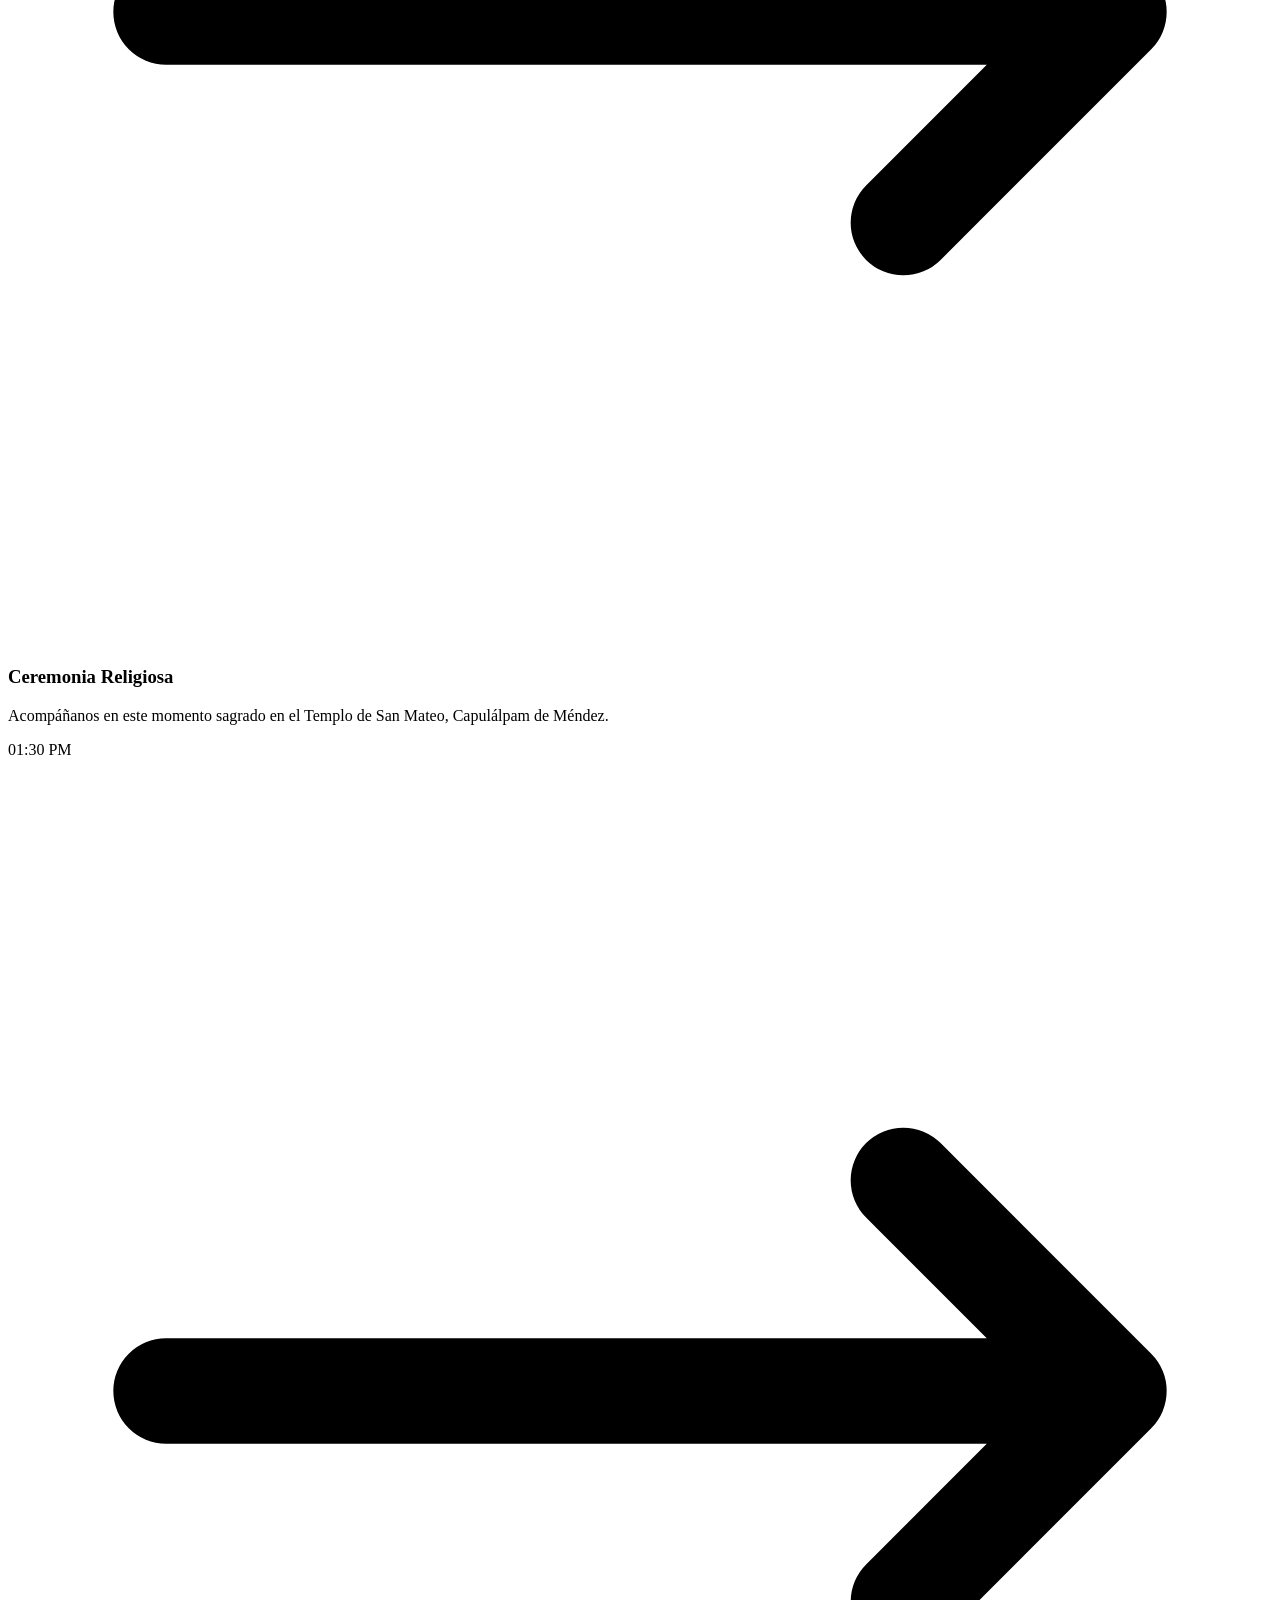
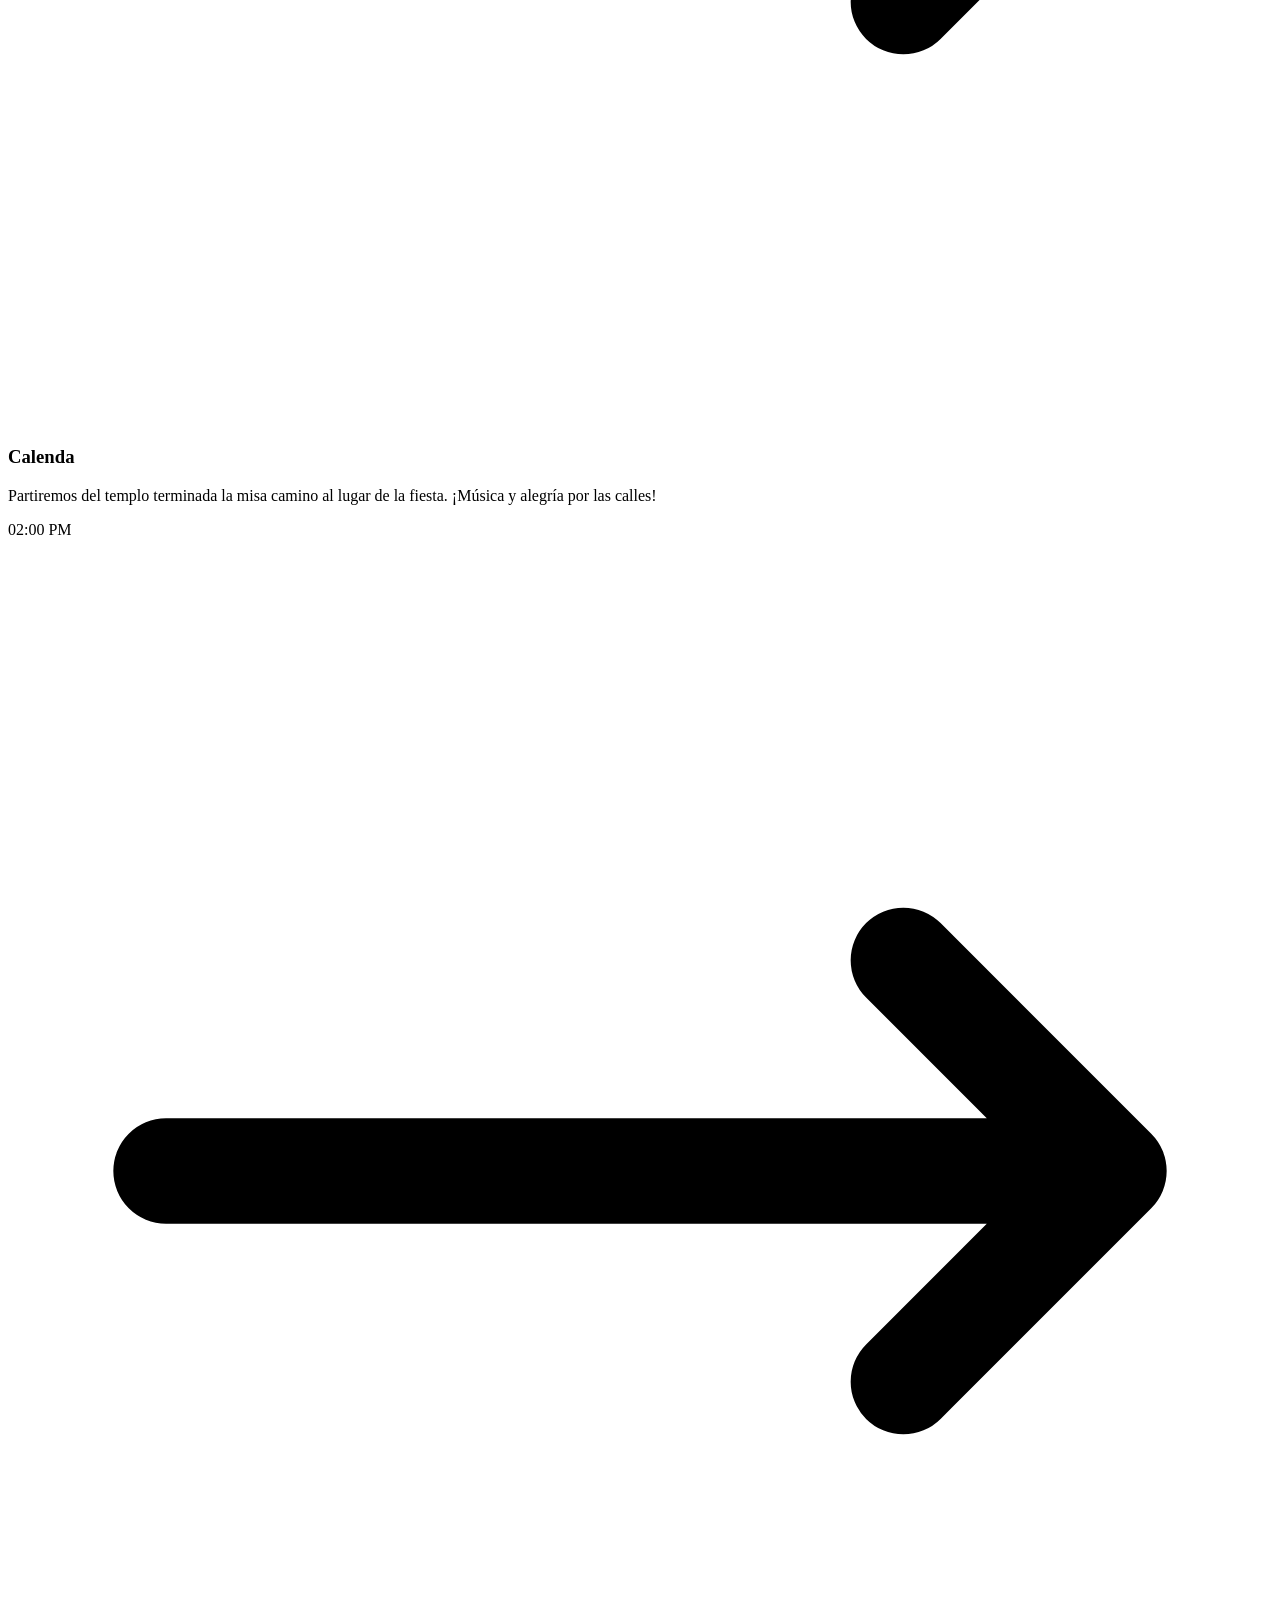
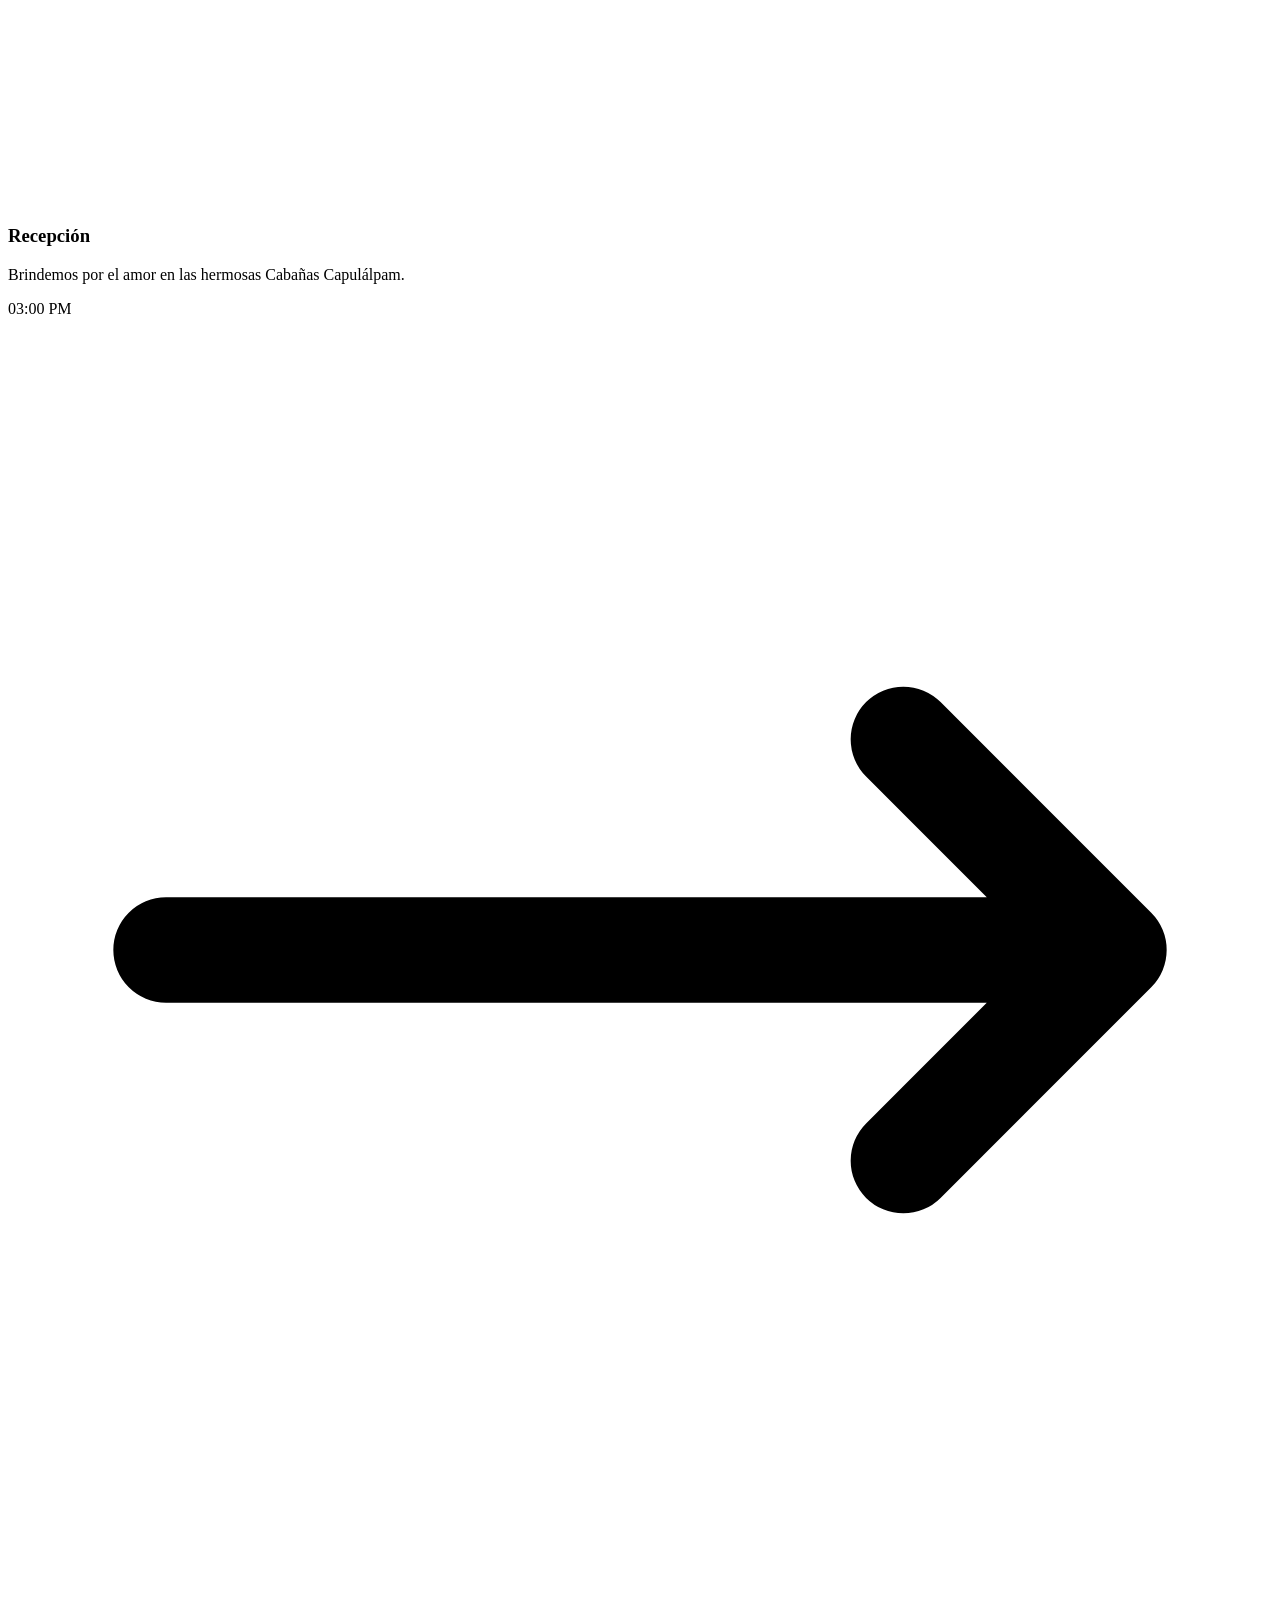
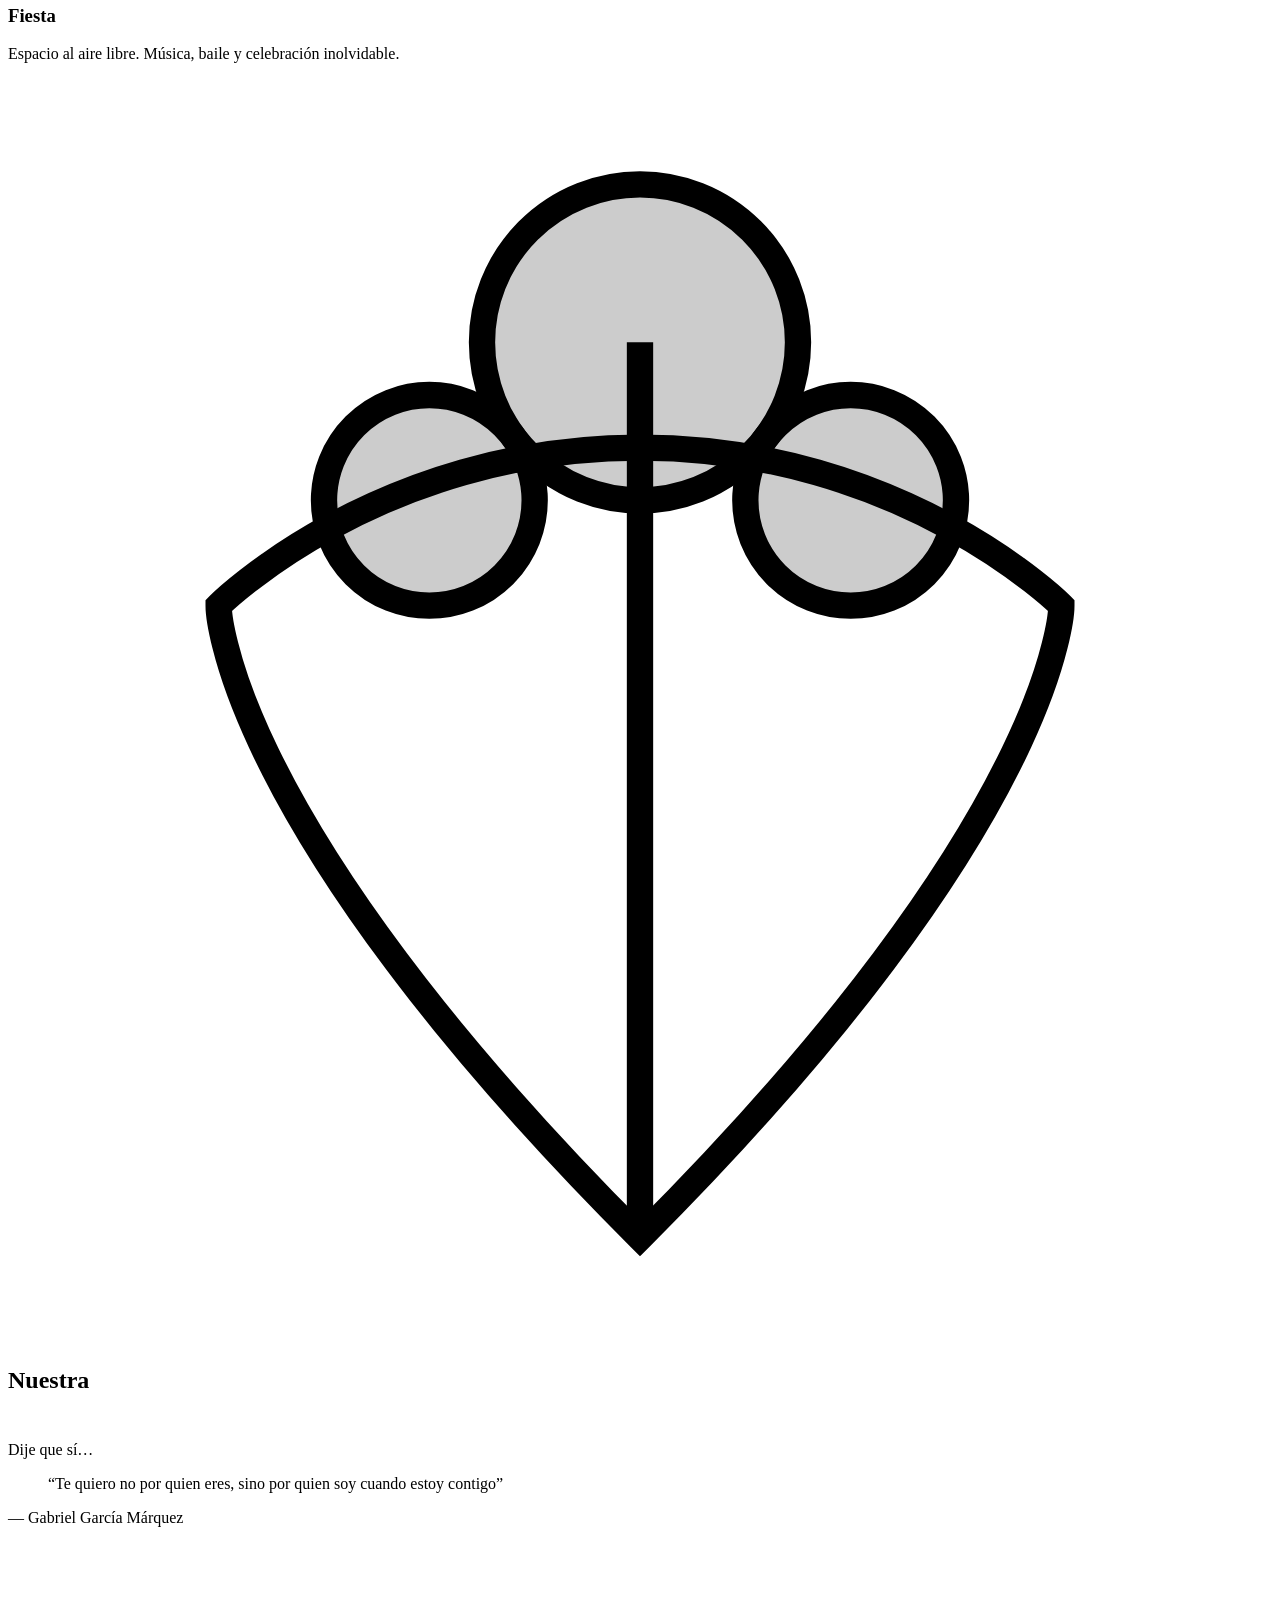
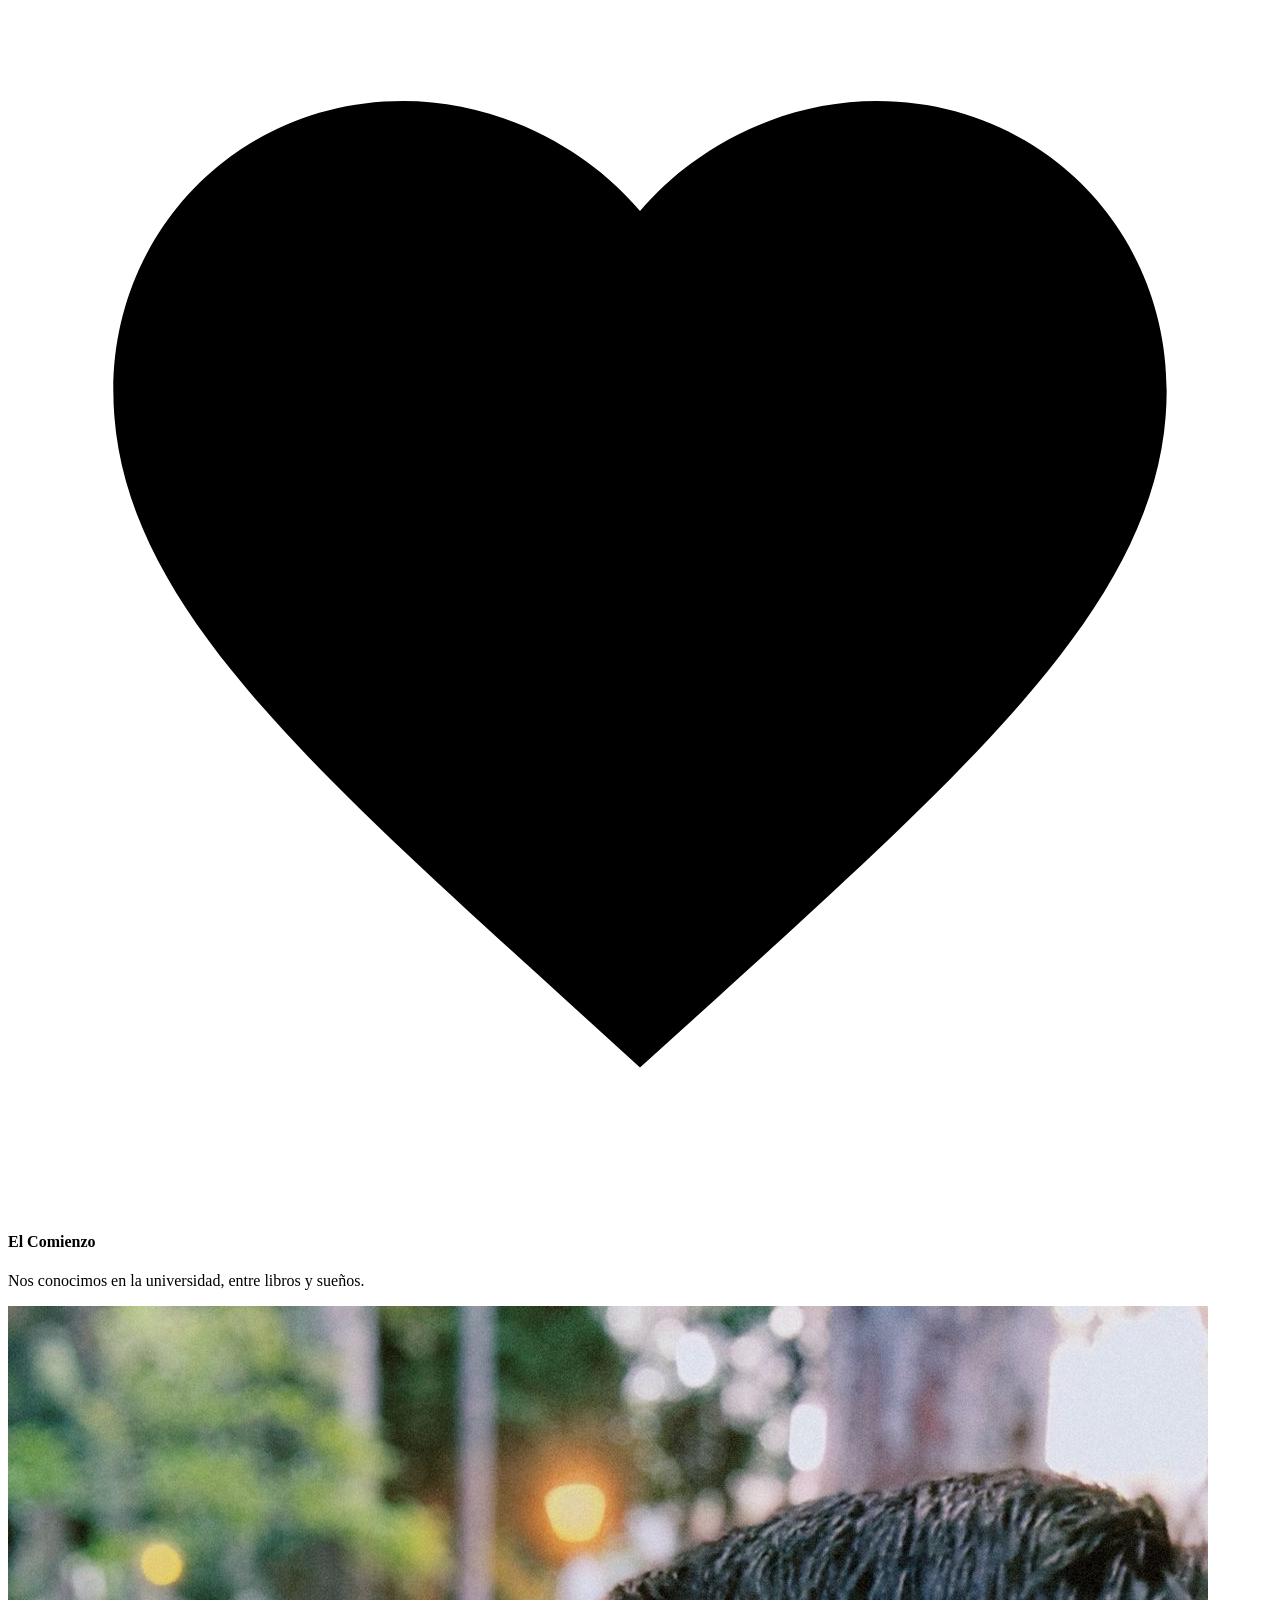
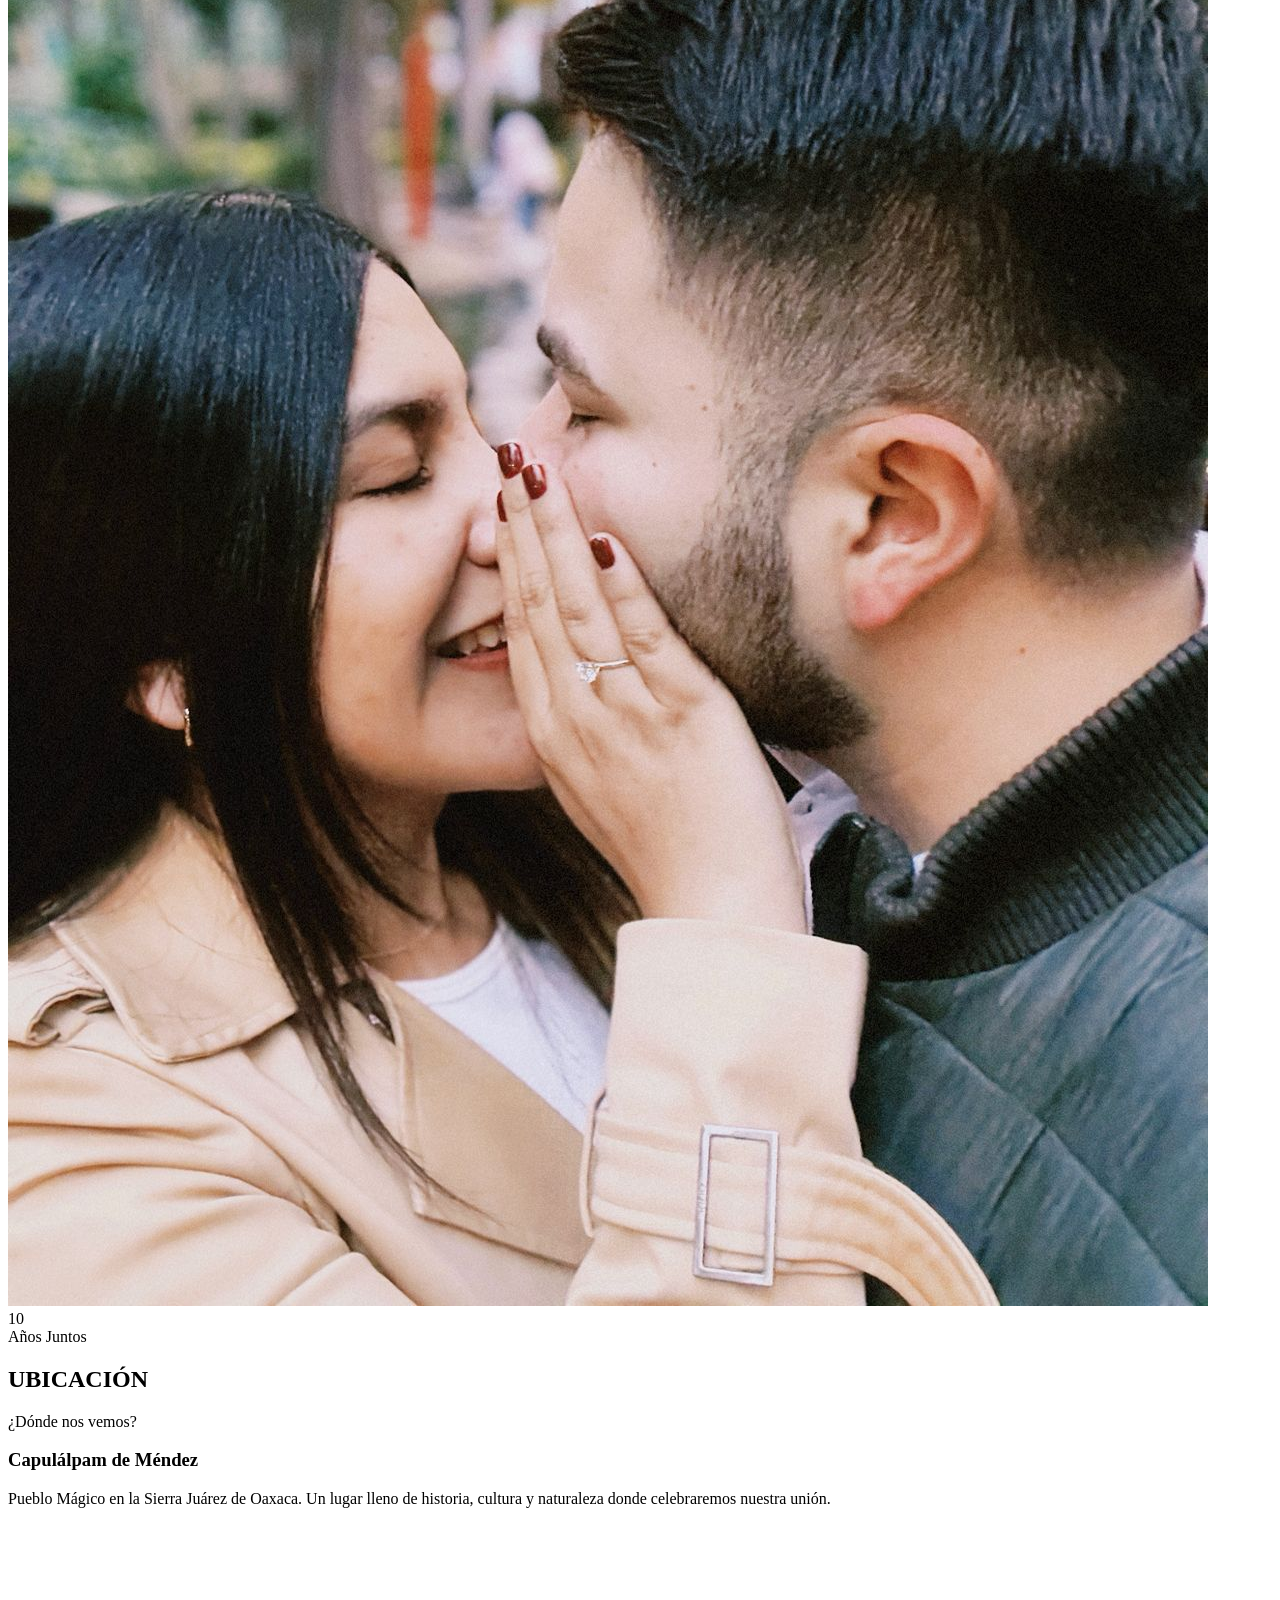
==== commit 2fa33551: "UI improvements, dresscode section, and duplicate RSVP fix" ====
--- a/index.html
+++ b/index.html
@@ -40,7 +40,7 @@
 
   <!-- Navigation -->
   <nav class="fixed top-0 left-0 right-0 z-40 flex items-center justify-between px-6 md:px-8 py-6 mix-blend-difference">
-    <div class="cursor-default z-50 flex items-center"><img src="IMG/Logo.PNG" alt="L & J" class="h-12 md:h-14 w-auto object-contain" /></div>
+    <div class="cursor-default z-50 flex items-center"><img src="IMG/Logo.PNG" alt="L & J" class="h-16 md:h-20 w-auto object-contain" /></div>
     
     <!-- Desktop Menu -->
     <div class="hidden md:flex gap-10 text-sm font-bold tracking-widest uppercase">
@@ -48,6 +48,7 @@
       <button onclick="scrollToSection('cronograma')" class="hover:text-wedding-gold transition-colors text-white cursor-pointer bg-transparent border-none">Cronograma</button>
       <button onclick="scrollToSection('ubicacion')" class="hover:text-wedding-gold transition-colors text-white cursor-pointer bg-transparent border-none">Ubicación</button>
       <button onclick="scrollToSection('hospedaje')" class="hover:text-wedding-gold transition-colors text-white cursor-pointer bg-transparent border-none">Hospedaje</button>
+      <button onclick="scrollToSection('dresscode')" class="hover:text-wedding-gold transition-colors text-white cursor-pointer bg-transparent border-none">Dresscode</button>
       <button onclick="scrollToSection('regalos')" class="hover:text-wedding-gold transition-colors text-white cursor-pointer bg-transparent border-none">Regalos</button>
       <button onclick="scrollToSection('rsvp')" class="hover:text-wedding-gold transition-colors text-white cursor-pointer bg-transparent border-none">RSVP</button>
     </div>
@@ -68,6 +69,7 @@
     <button onclick="scrollToSection('cronograma')" class="text-3xl font-heading font-bold text-white hover:text-wedding-gold transition-colors uppercase bg-transparent border-none">Cronograma</button>
     <button onclick="scrollToSection('ubicacion')" class="text-3xl font-heading font-bold text-white hover:text-wedding-gold transition-colors uppercase bg-transparent border-none">Ubicación</button>
     <button onclick="scrollToSection('hospedaje')" class="text-3xl font-heading font-bold text-white hover:text-wedding-gold transition-colors uppercase bg-transparent border-none">Hospedaje</button>
+    <button onclick="scrollToSection('dresscode')" class="text-3xl font-heading font-bold text-white hover:text-wedding-gold transition-colors uppercase bg-transparent border-none">Dresscode</button>
     <button onclick="scrollToSection('regalos')" class="text-3xl font-heading font-bold text-white hover:text-wedding-gold transition-colors uppercase bg-transparent border-none">Regalos</button>
     <button onclick="scrollToSection('rsvp')" class="text-3xl font-heading font-bold text-white hover:text-wedding-gold transition-colors uppercase bg-transparent border-none">RSVP</button>
     <button onclick="scrollToSection('rsvp')" class="mt-8 border border-white px-10 py-4 text-sm font-bold tracking-widest uppercase bg-white text-black">
@@ -198,9 +200,13 @@
           <h2 class="text-4xl md:text-7xl font-heading font-bold mb-6 md:mb-8 leading-tight relative">
             Nuestra <br/> <span class="text-5xl md:text-8xl text-glitch" data-text="HISTORIA">HISTORIA</span>
           </h2>
-          <p class="text-lg md:text-xl font-sans text-gray-200 mb-8 md:mb-12 font-light leading-relaxed drop-shadow-md">
-            Nuestra historia comenzó en las montañas de Oaxaca, y hoy estamos listos para decir "Sí" frente a las personas que más queremos en el hermoso pueblo mágico de Capulálpam de Méndez.
-          </p>
+          <div class="mb-8 md:mb-12">
+            <p class="text-2xl md:text-3xl font-serif italic text-wedding-cream mb-4 leading-snug">Dije que sí…</p>
+            <blockquote class="border-l-2 border-wedding-gold pl-6 text-lg md:text-xl font-serif italic text-gray-200 leading-relaxed drop-shadow-md">
+              &ldquo;Te quiero no por quien eres, sino por quien soy cuando estoy contigo&rdquo;
+            </blockquote>
+            <p class="mt-3 text-sm text-wedding-gold font-sans tracking-widest">— Gabriel García Márquez</p>
+          </div>
           
           <div class="space-y-6 md:space-y-8 font-sans">
             <div class="flex items-start gap-6">
@@ -286,7 +292,7 @@
             <img 
               src="IMG/Ubicacion.jpeg" 
               alt="Ubicación" 
-              class="w-full h-full object-cover opacity-70"
+              class="w-full h-full object-cover object-[center_70%] opacity-70"
             />
             <div class="absolute inset-0 bg-gradient-to-t from-[#1e2b1d] via-transparent to-transparent"></div>
           </div>
@@ -333,6 +339,58 @@
     </div>
   </section>
 
+  <!-- DRESSCODE SECTION -->
+  <section id="dresscode" class="relative z-10 py-20 md:py-32 px-4 md:px-6 bg-black/10">
+    <div class="max-w-4xl mx-auto font-sans">
+      <div class="text-center mb-12 md:mb-20 reveal">
+        <h2 class="text-5xl md:text-9xl font-heading font-bold opacity-20 text-white uppercase">DRESSCODE</h2>
+        <p class="text-wedding-gold font-sans uppercase tracking-widest mt-2 md:mt-4 relative z-10 text-sm md:text-base">¿Cómo vestirse?</p>
+      </div>
+
+      <div class="bg-white/5 border border-white/10 p-8 md:p-12 rounded-3xl backdrop-blur-md reveal">
+        <p class="text-center text-2xl md:text-3xl font-serif italic text-wedding-cream mb-8">¡Prepárense para una boda llena de colores!</p>
+
+        <div class="flex flex-wrap justify-center gap-4 mb-10">
+          <div class="flex items-center gap-3 px-5 py-3 rounded-full border border-white/30 bg-white/10">
+            <span class="w-4 h-4 rounded-full bg-white inline-block flex-shrink-0 border border-white/50"></span>
+            <span class="text-sm font-bold uppercase tracking-widest text-white">Blanco &mdash; Solo la novia</span>
+          </div>
+          <div class="flex items-center gap-3 px-5 py-3 rounded-full border border-wedding-gold/40 bg-wedding-gold/10">
+            <span class="w-4 h-4 rounded-full inline-block flex-shrink-0" style="background-color:#6b7c4b;"></span>
+            <span class="text-sm font-bold uppercase tracking-widest text-wedding-cream">Verde Olivo &mdash; Damas de honor</span>
+          </div>
+        </div>
+
+        <div class="grid grid-cols-1 md:grid-cols-2 gap-8">
+          <div class="bg-white/5 border border-white/10 rounded-2xl p-8">
+            <div class="flex items-center gap-4 mb-6">
+              <div class="p-4 rounded-2xl bg-wedding-gold/20 border border-wedding-gold/30">
+                <svg class="w-7 h-7 text-wedding-gold" fill="none" stroke="currentColor" viewBox="0 0 24 24"><path stroke-linecap="round" stroke-linejoin="round" stroke-width="1.5" d="M16 7a4 4 0 11-8 0 4 4 0 018 0zM12 14a7 7 0 00-7 7h14a7 7 0 00-7-7z"/></svg>
+              </div>
+              <h3 class="text-2xl font-heading font-bold text-wedding-gold">Hombres</h3>
+            </div>
+            <ul class="space-y-3 text-gray-200">
+              <li class="flex items-center gap-3"><span class="w-1.5 h-1.5 rounded-full bg-wedding-gold flex-shrink-0"></span>Traje sin corbata</li>
+              <li class="flex items-center gap-3"><span class="w-1.5 h-1.5 rounded-full bg-wedding-gold flex-shrink-0"></span>Ropa típica (guayabera)</li>
+            </ul>
+          </div>
+          <div class="bg-white/5 border border-white/10 rounded-2xl p-8">
+            <div class="flex items-center gap-4 mb-6">
+              <div class="p-4 rounded-2xl bg-wedding-gold/20 border border-wedding-gold/30">
+                <svg class="w-7 h-7 text-wedding-gold" fill="none" stroke="currentColor" viewBox="0 0 24 24"><path stroke-linecap="round" stroke-linejoin="round" stroke-width="1.5" d="M16 7a4 4 0 11-8 0 4 4 0 018 0zM12 14a7 7 0 00-7 7h14a7 7 0 00-7-7z"/></svg>
+              </div>
+              <h3 class="text-2xl font-heading font-bold text-wedding-gold">Mujeres</h3>
+            </div>
+            <ul class="space-y-3 text-gray-200">
+              <li class="flex items-center gap-3"><span class="w-1.5 h-1.5 rounded-full bg-wedding-gold flex-shrink-0"></span>Vestido</li>
+              <li class="flex items-center gap-3"><span class="w-1.5 h-1.5 rounded-full bg-wedding-gold flex-shrink-0"></span>Ropa típica</li>
+            </ul>
+          </div>
+        </div>
+      </div>
+    </div>
+  </section>
+
   <!-- REGALOS SECTION -->
   <section id="regalos" class="relative z-10 py-20 md:py-32 px-4 md:px-6">
     <div class="max-w-4xl mx-auto text-center font-sans">
@@ -342,25 +400,34 @@
       </div>
       
       <div class="bg-white/5 border border-white/10 p-8 md:p-12 rounded-3xl backdrop-blur-md reveal">
-        <h3 class="text-2xl font-heading font-bold mb-6 text-white text-center">Nuestro mayor regalo es contar con su compañía.</h3>
-        <p class="text-gray-300 mb-10 leading-relaxed max-w-2xl mx-auto text-center">
-          Sin embargo, si desean hacernos algún obsequio, agradeceríamos lo hicieran en efectivo mediante transferencia bancaria.
+        <h3 class="text-2xl font-heading font-bold mb-4 text-white text-center">Nuestro mayor regalo es contar con su compañía.</h3>
+        <p class="text-gray-300 mb-8 leading-relaxed max-w-2xl mx-auto text-center">
+          Sin embargo, si desean hacernos algún obsequio, agradeceríamos lo hicieran a través de:
         </p>
         
-        <div class="grid grid-cols-1 md:grid-cols-2 gap-6 text-left text-white" id="gift-section-content" style="display: none;">
-          <div class="p-6 bg-white/5 rounded-2xl border border-white/10">
-            <p class="text-xs text-gray-400 uppercase tracking-widest font-bold mb-2">Banco</p>
-            <p class="text-xl font-bold">BANAMEX</p>
-          </div>
-          <div class="p-6 bg-white/5 rounded-2xl border border-white/10">
-            <p class="text-xs text-gray-400 uppercase tracking-widest font-bold mb-2">Titular</p>
-            <p class="text-xl font-bold">Manuel de Jesús Castillo Elizalde</p>
+        <div class="grid grid-cols-1 md:grid-cols-2 gap-6 text-white">
+          <div class="p-6 bg-white/5 rounded-2xl border border-white/10 flex flex-col items-center text-center gap-3">
+            <span class="text-5xl">✉️</span>
+            <p class="text-xs text-gray-400 uppercase tracking-widest font-bold">Opción</p>
+            <p class="text-xl font-bold">A través de efectivo</p>
+          </div>
+          <div class="p-6 bg-white/5 rounded-2xl border border-white/10 flex flex-col items-center text-center gap-3">
+            <span class="text-5xl">💳</span>
+            <p class="text-xs text-gray-400 uppercase tracking-widest font-bold">Banco</p>
+            <p class="text-xl font-bold">Banamex</p>
+            <p class="text-sm text-gray-300 leading-relaxed">Manuel de Jesús Castillo Elizalde</p>
           </div>
           <div class="p-6 bg-white/5 rounded-2xl border border-white/10 md:col-span-2">
-            <p class="text-xs text-gray-400 uppercase tracking-widest font-bold mb-2">No. Tarjeta</p>
-            <p class="text-xl font-bold tracking-wider" id="gift-card">XXXX XXXX XXXX XXXX</p>
-            <p class="text-xs text-gray-400 uppercase tracking-widest font-bold mt-4 mb-2">CLABE</p>
-            <p class="text-xl font-bold tracking-wider" id="gift-clabe">XXXXXXXXXXXXXXXXXX</p>
+            <div class="grid grid-cols-1 sm:grid-cols-2 gap-6">
+              <div class="text-center">
+                <p class="text-xs text-gray-400 uppercase tracking-widest font-bold mb-2">CLABE</p>
+                <p class="text-lg font-bold tracking-wider" id="gift-clabe">002180702215240295</p>
+              </div>
+              <div class="text-center">
+                <p class="text-xs text-gray-400 uppercase tracking-widest font-bold mb-2">No. Tarjeta</p>
+                <p class="text-lg font-bold tracking-wider" id="gift-card">5204 1662 4221 2597</p>
+              </div>
+            </div>
           </div>
         </div>
       </div>
@@ -397,7 +464,7 @@
   <footer class="relative z-10 border-t border-white/10 py-12 md:py-16 bg-black/80 backdrop-blur-xl">
     <div class="max-w-7xl mx-auto px-6 flex flex-col md:flex-row justify-between items-center gap-8">
       <div class="text-center md:text-left flex flex-col items-center md:items-start">
-          <img src="IMG/Logo.PNG" alt="L & J" class="h-14 md:h-16 w-auto object-contain mb-1" />
+          <img src="IMG/Logo.PNG" alt="L & J" class="h-20 md:h-24 w-auto object-contain mb-1" />
           <p class="text-xs font-sans text-gray-400 uppercase tracking-widest">02.05.2026 • OAXACA</p>
       </div>
       
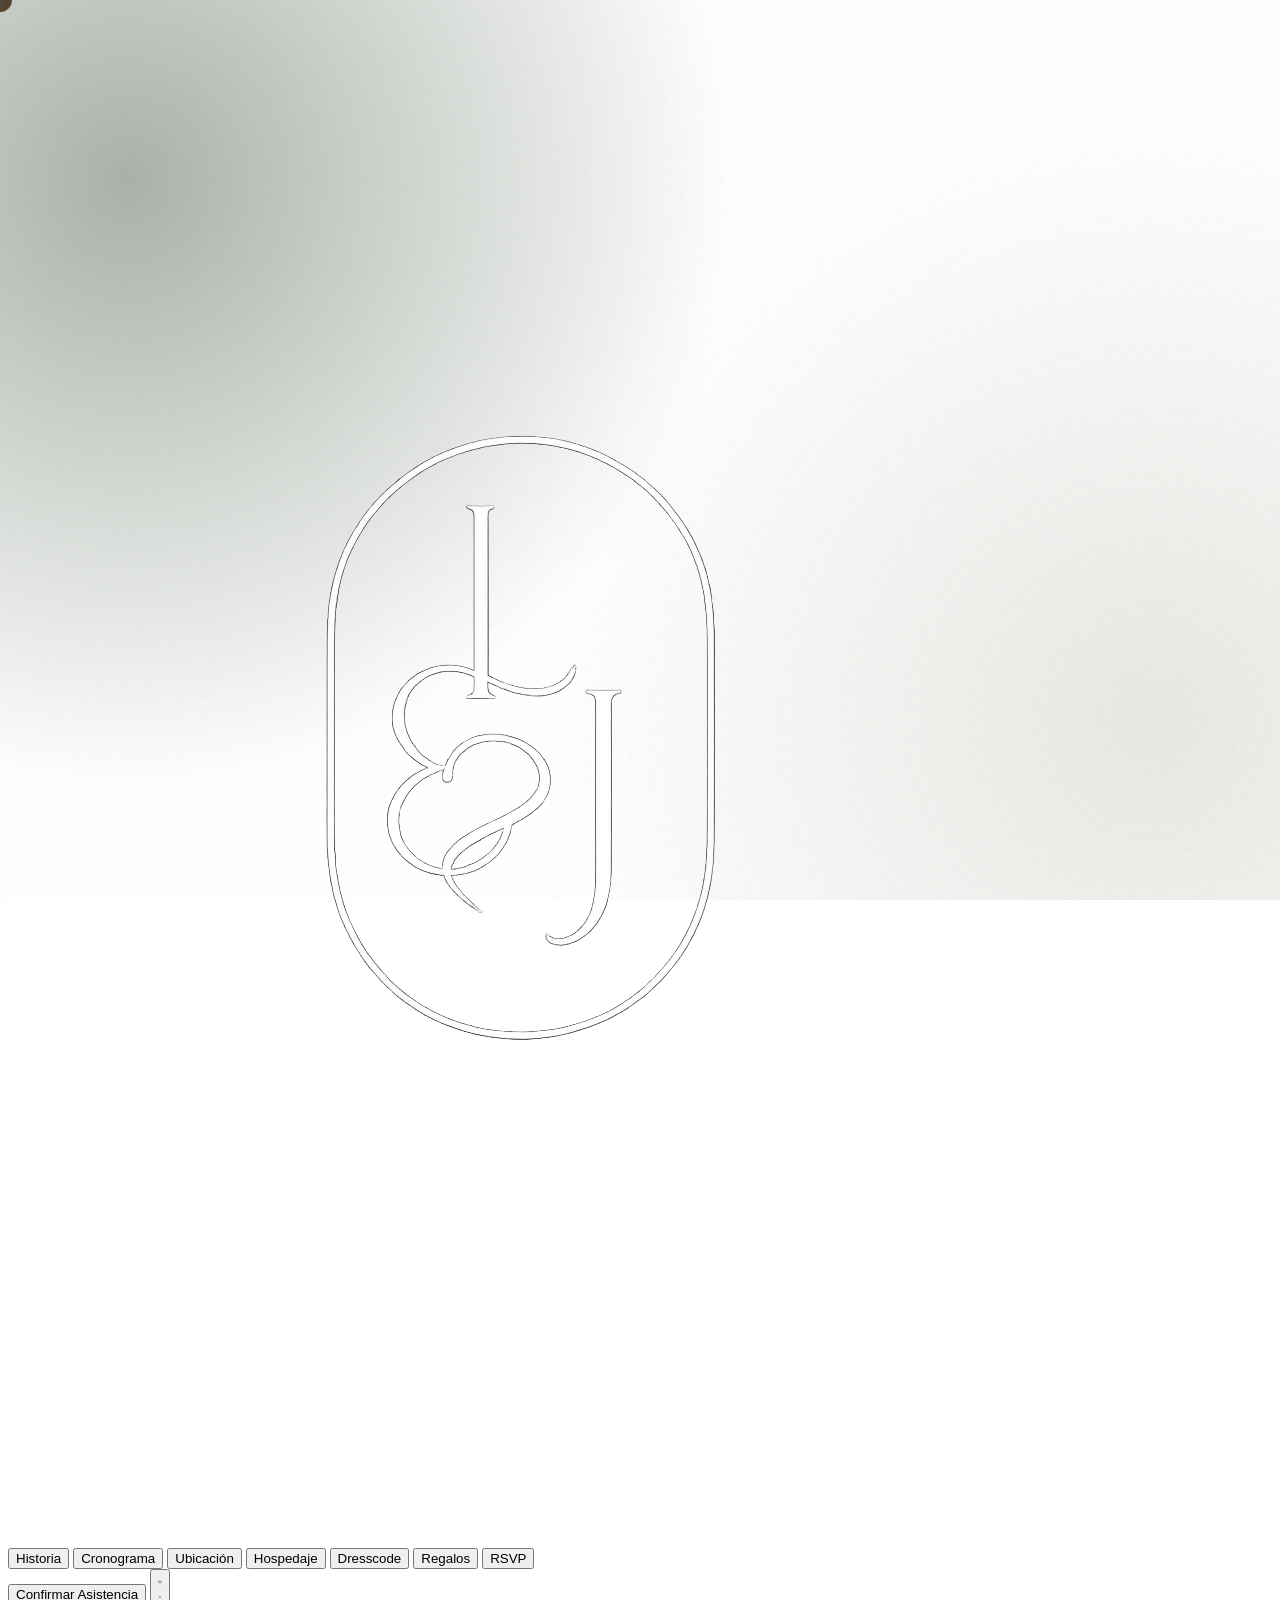
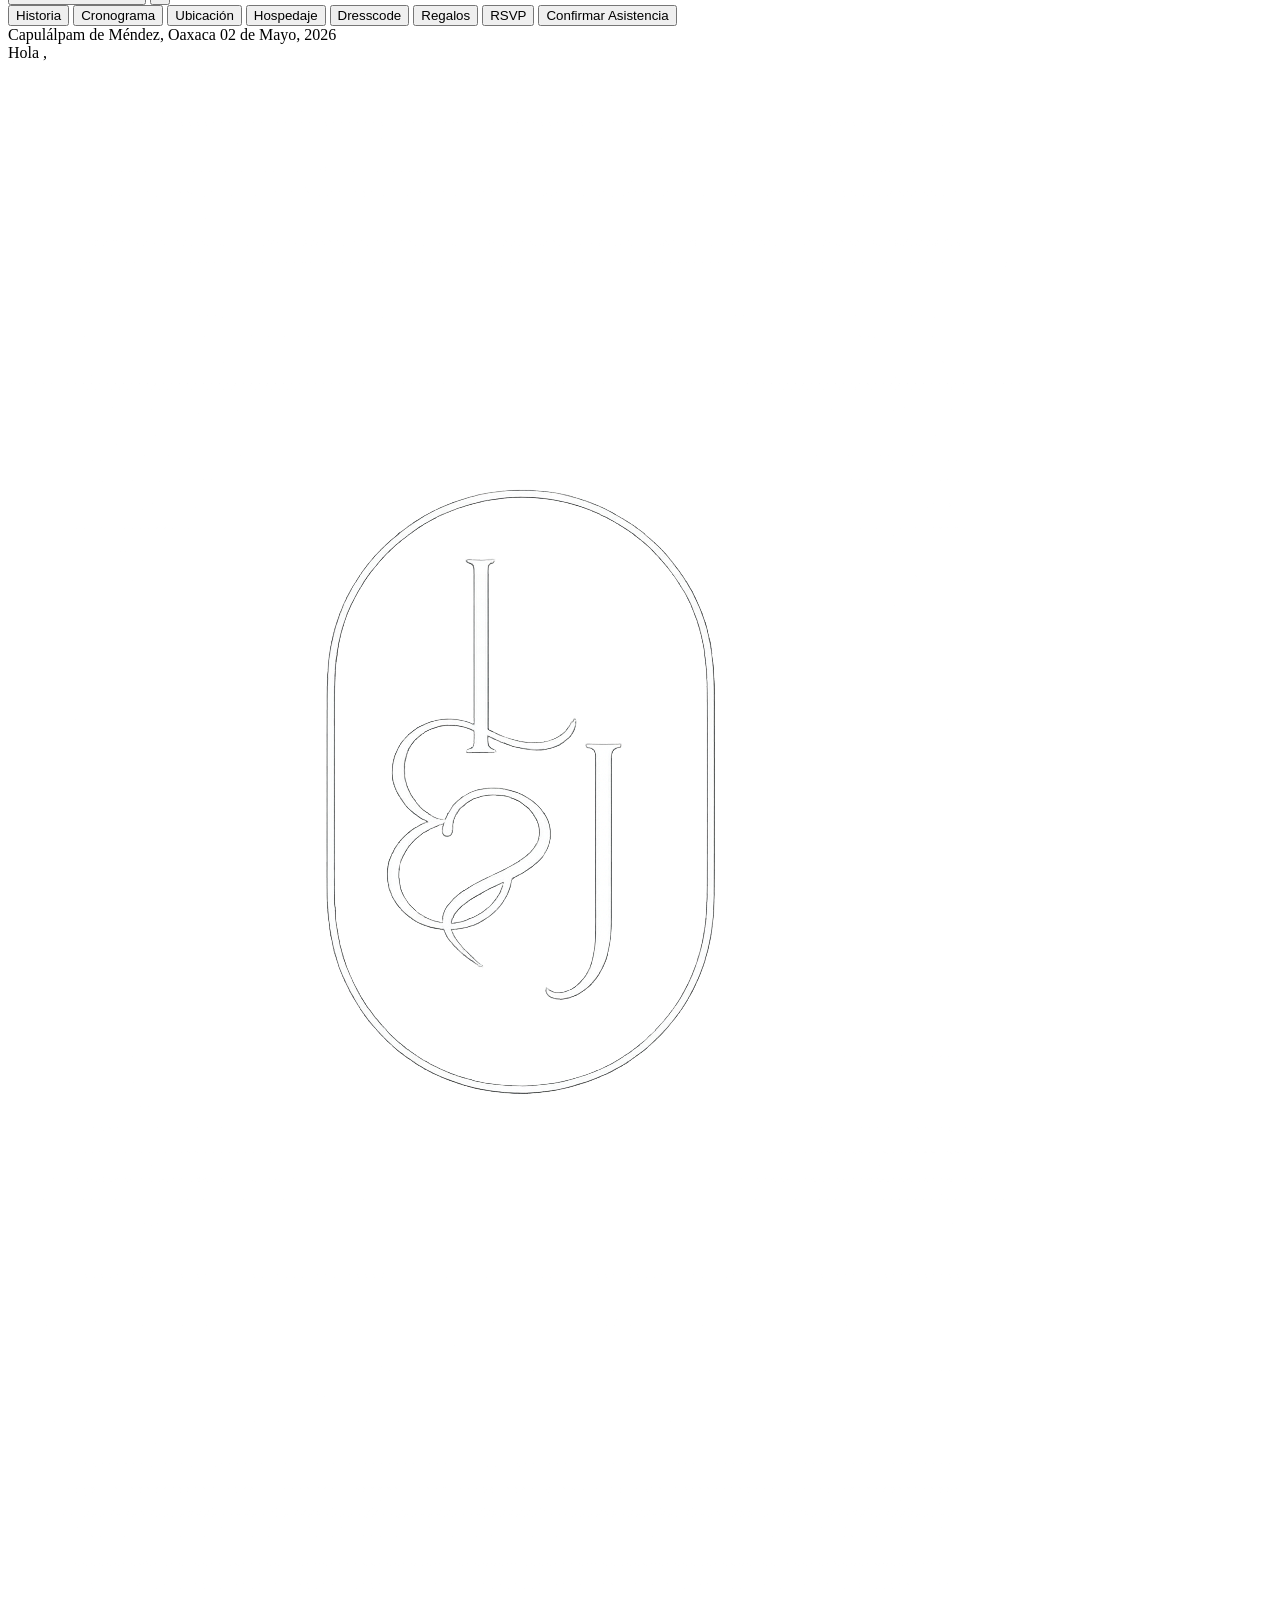
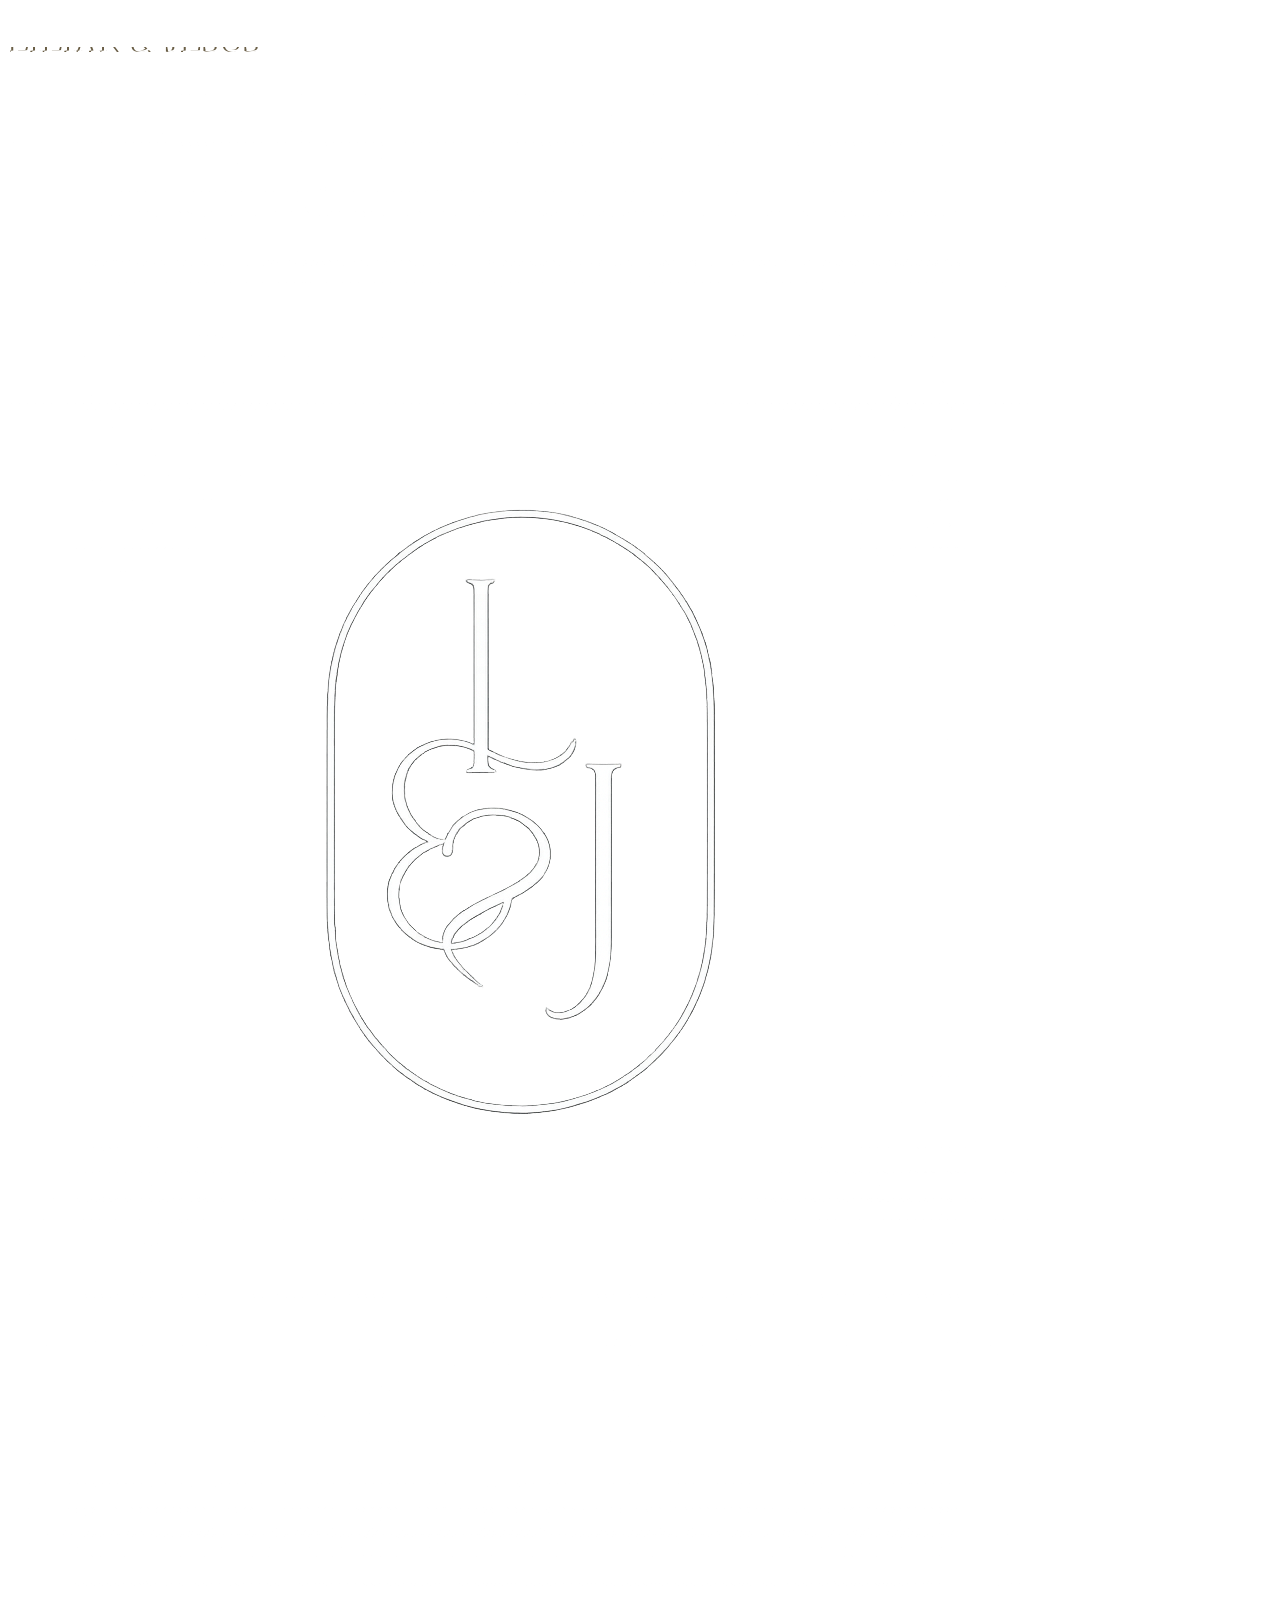
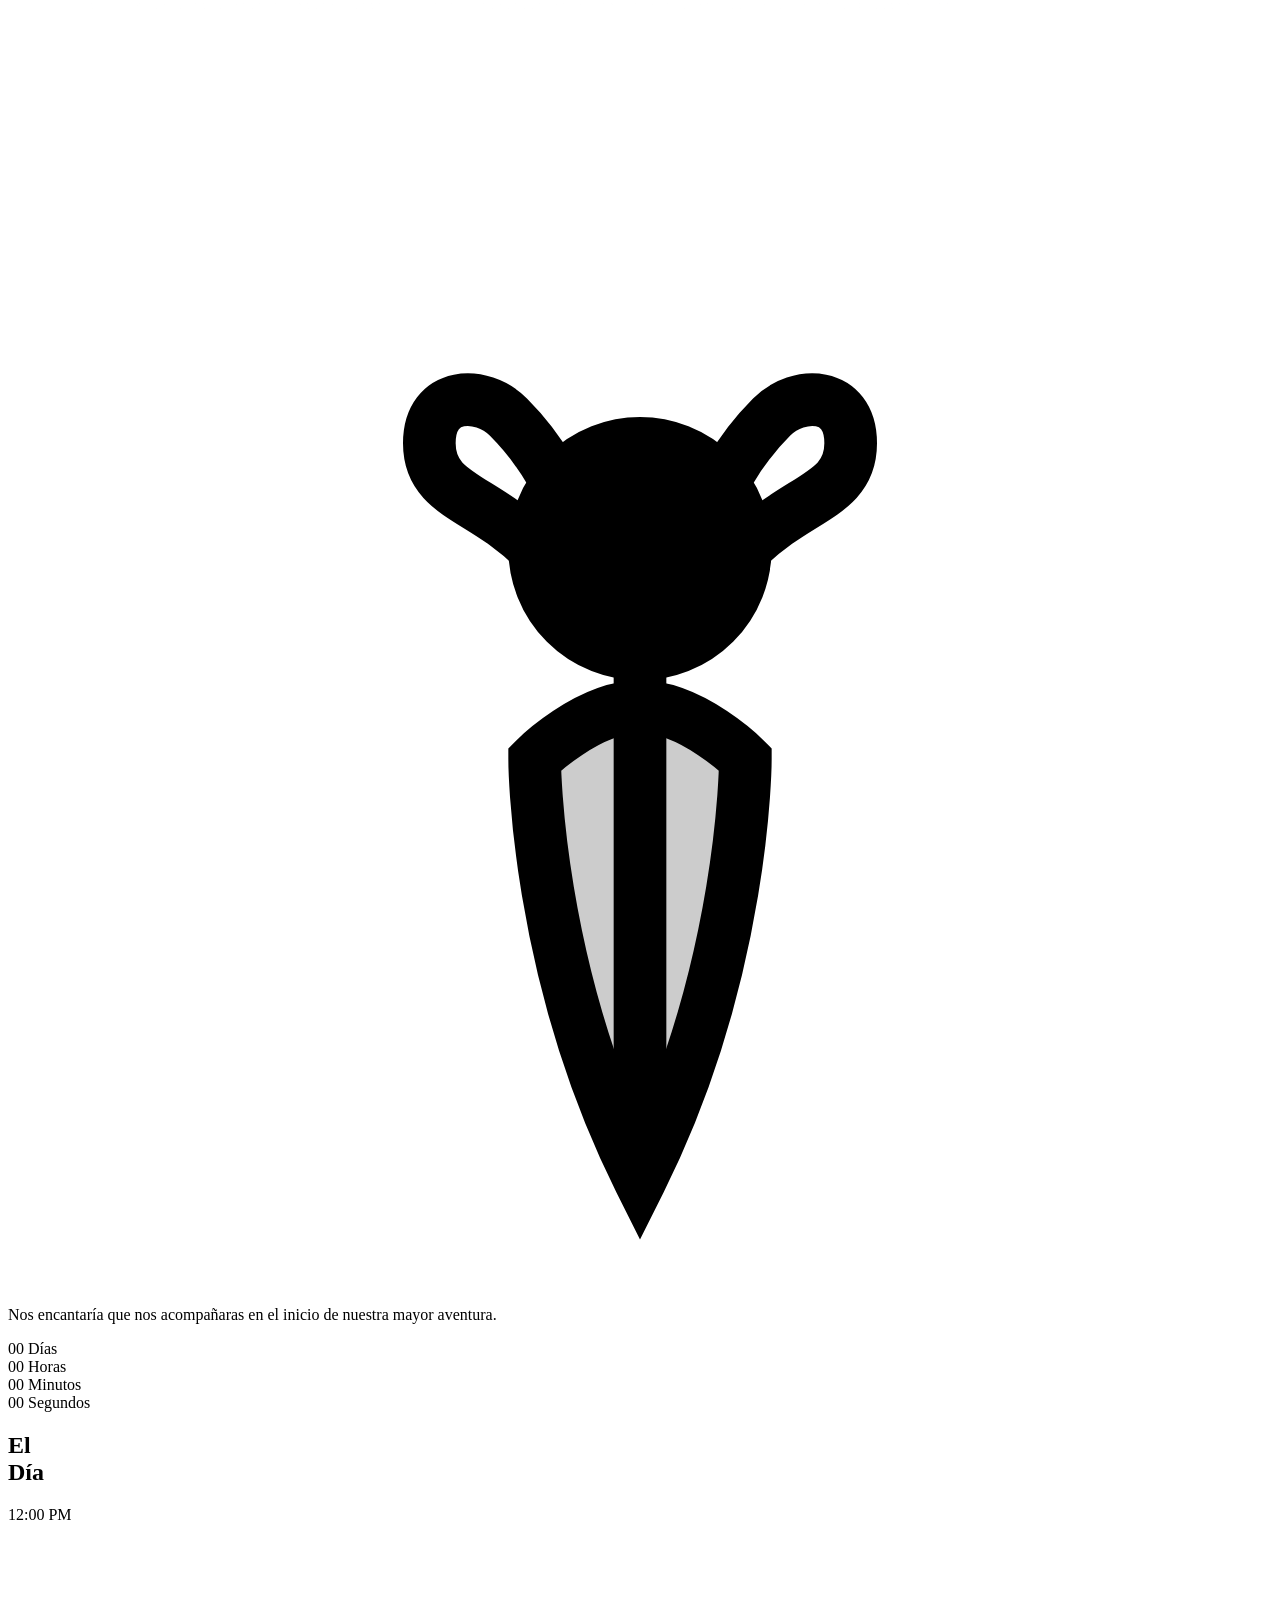
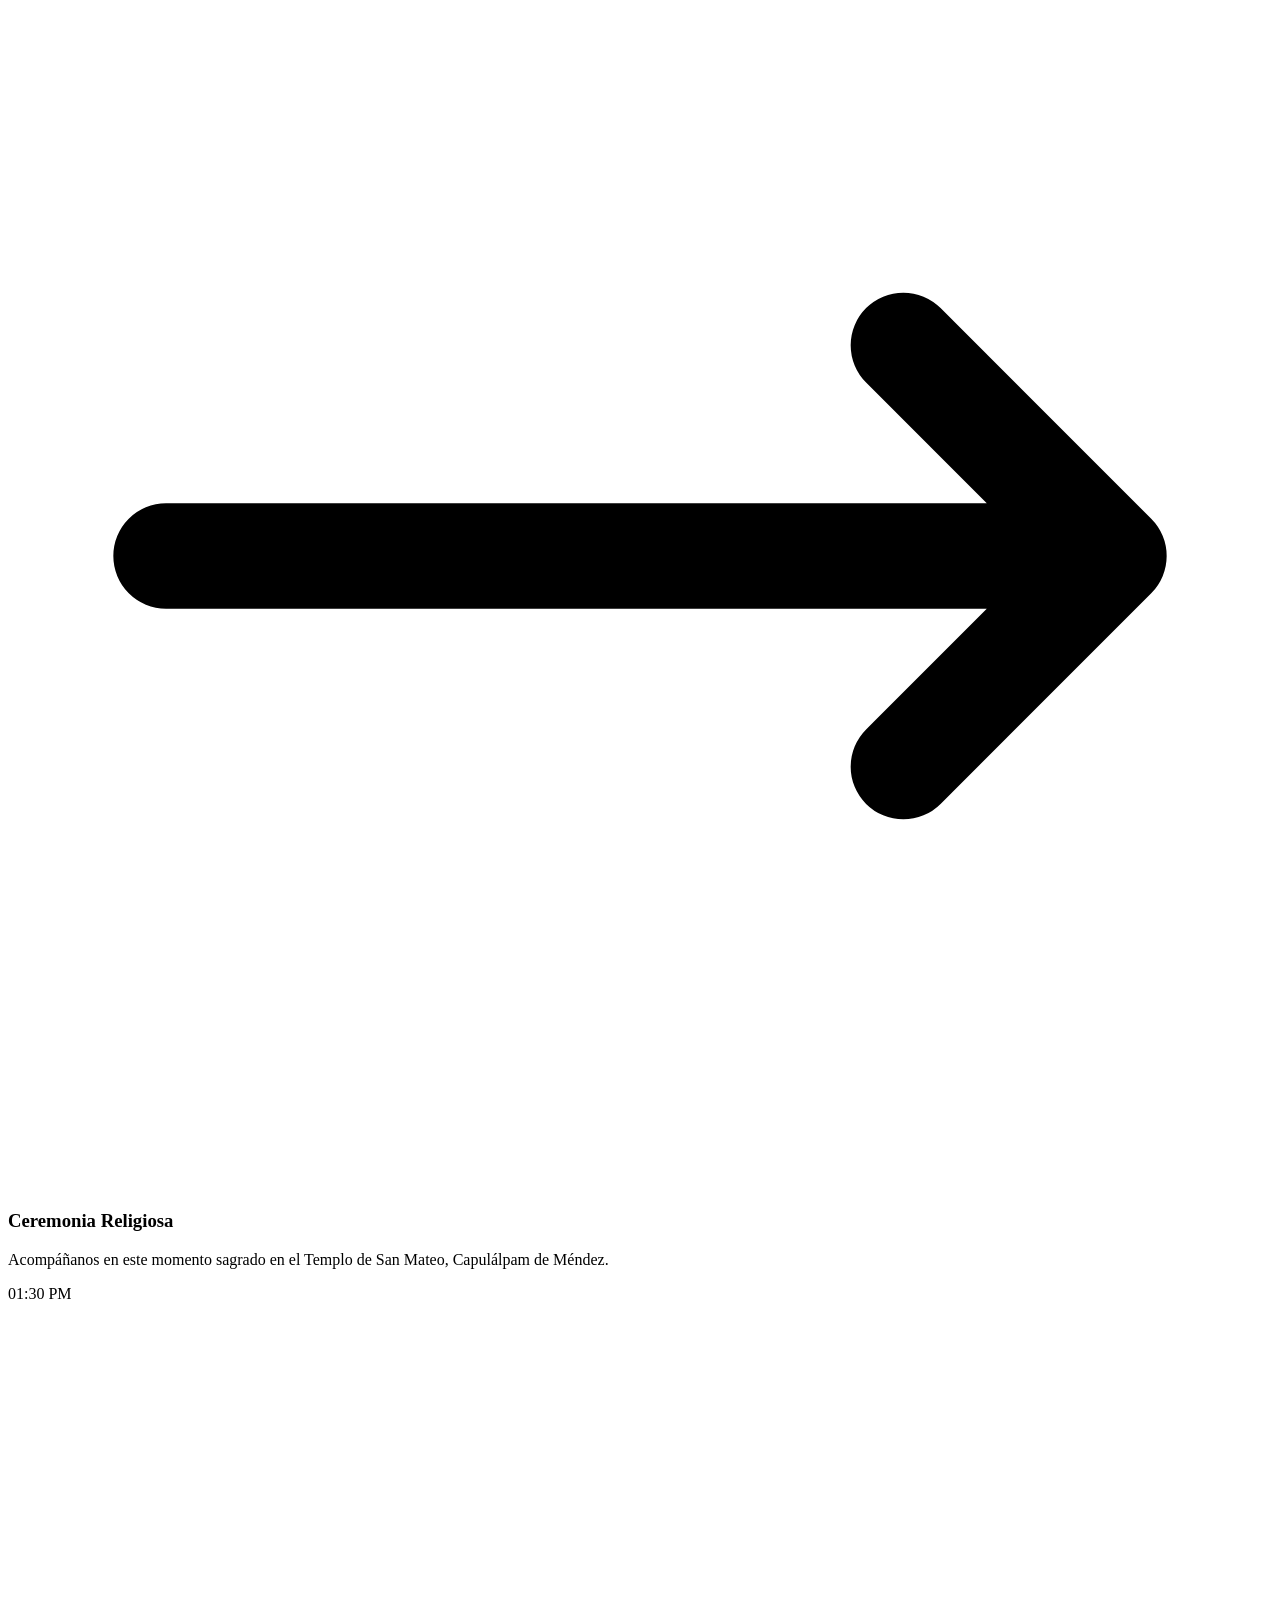
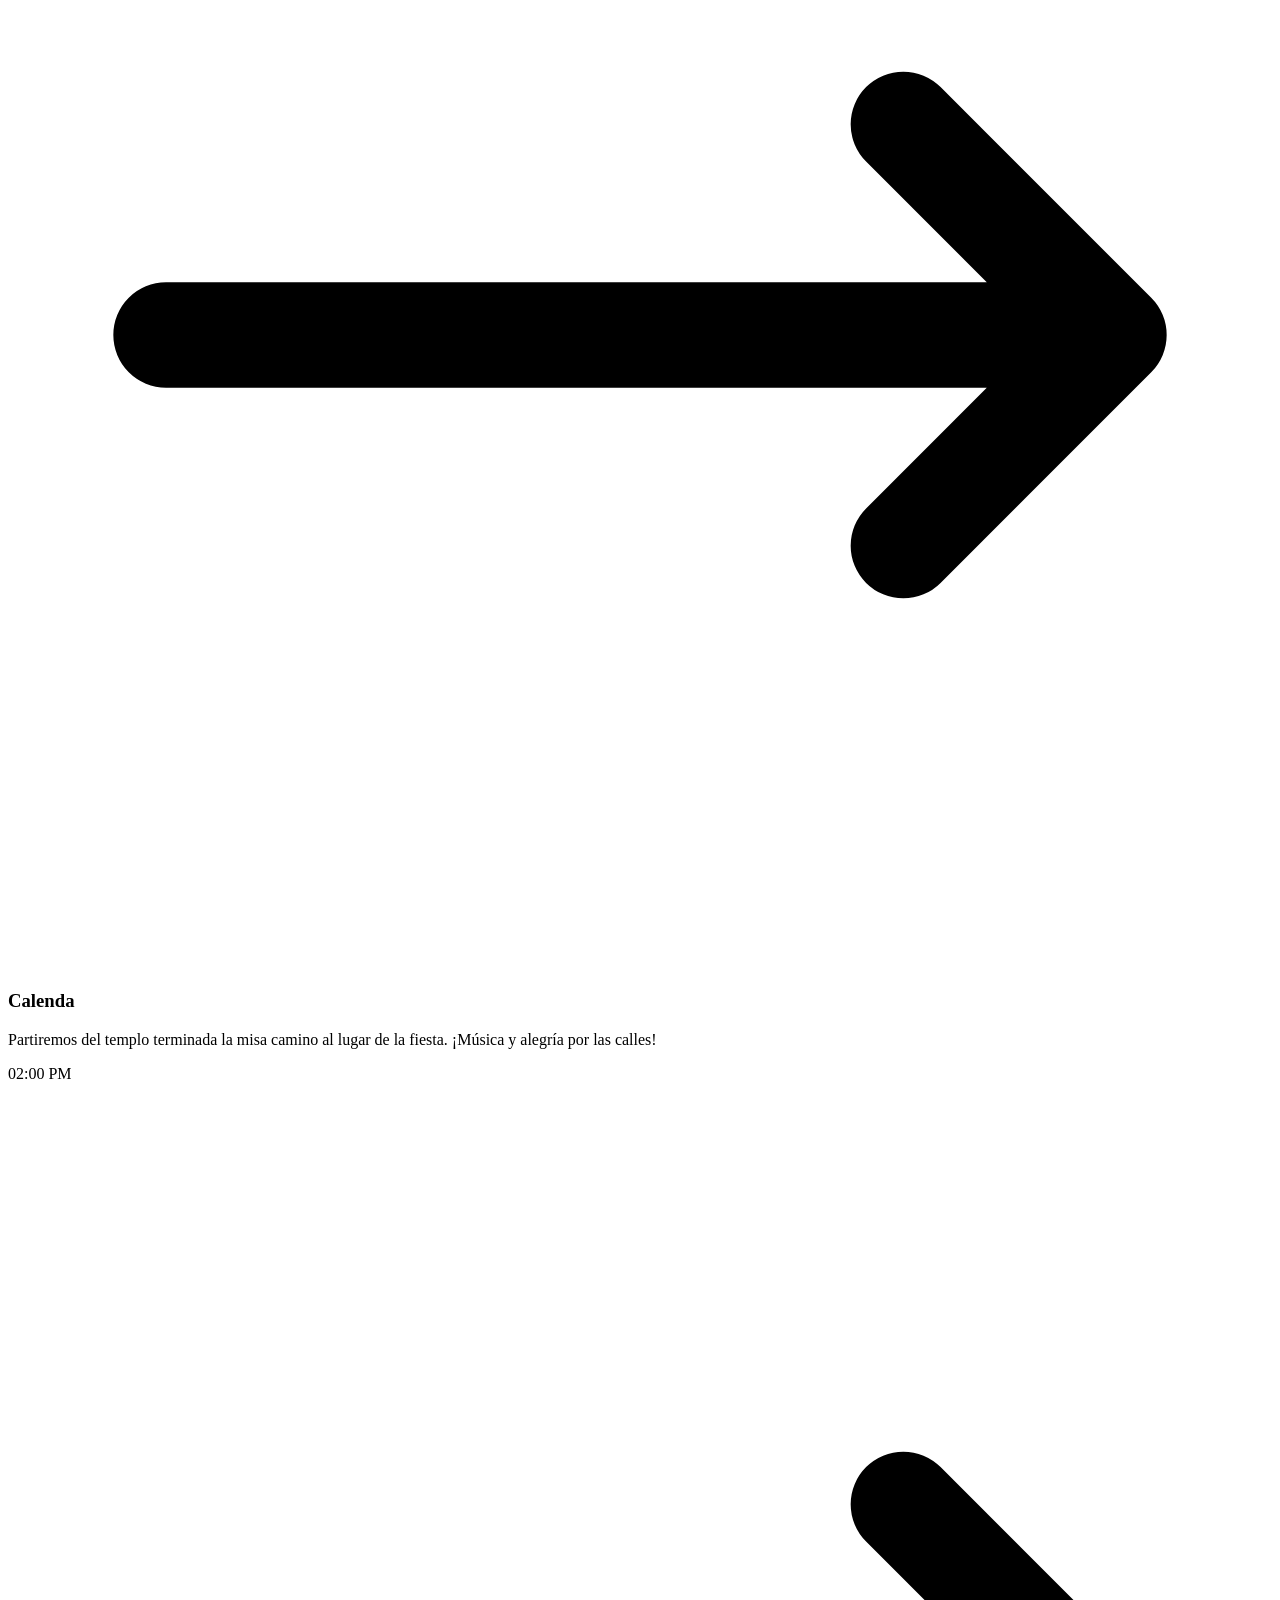
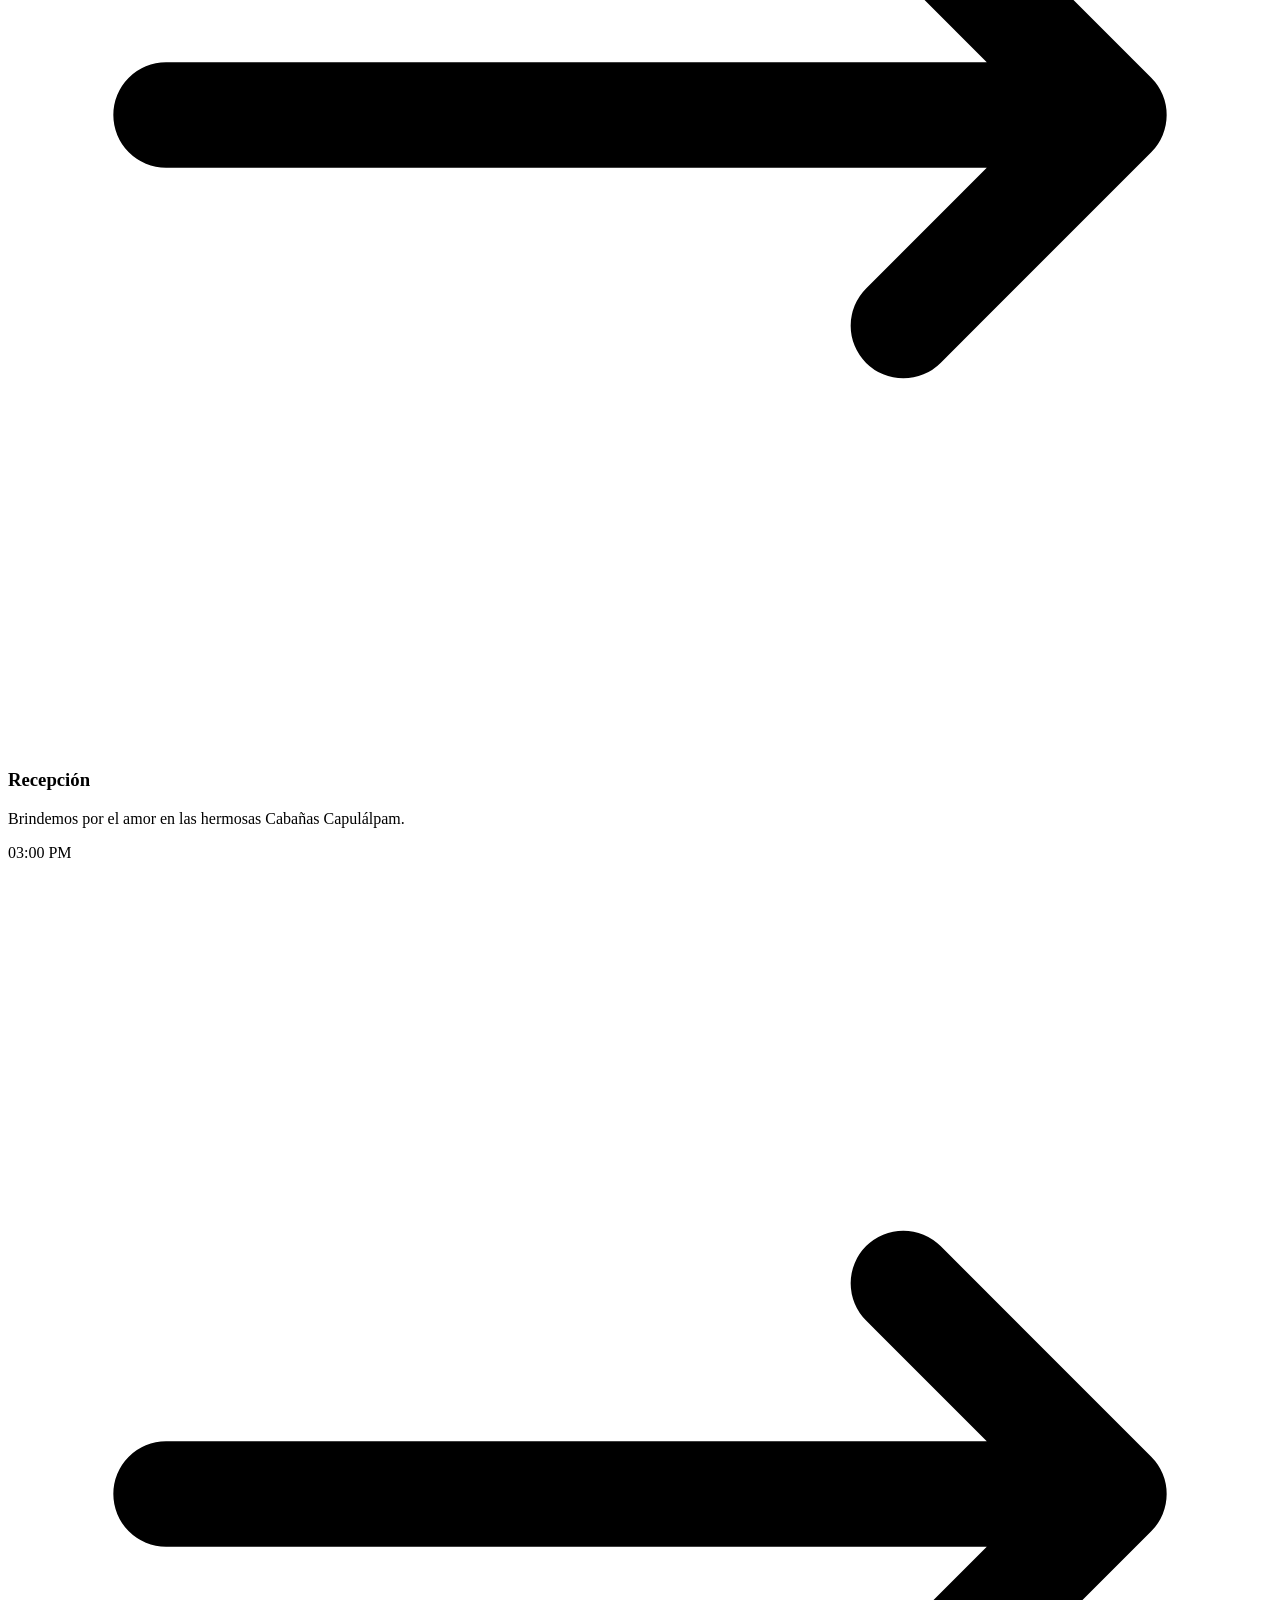
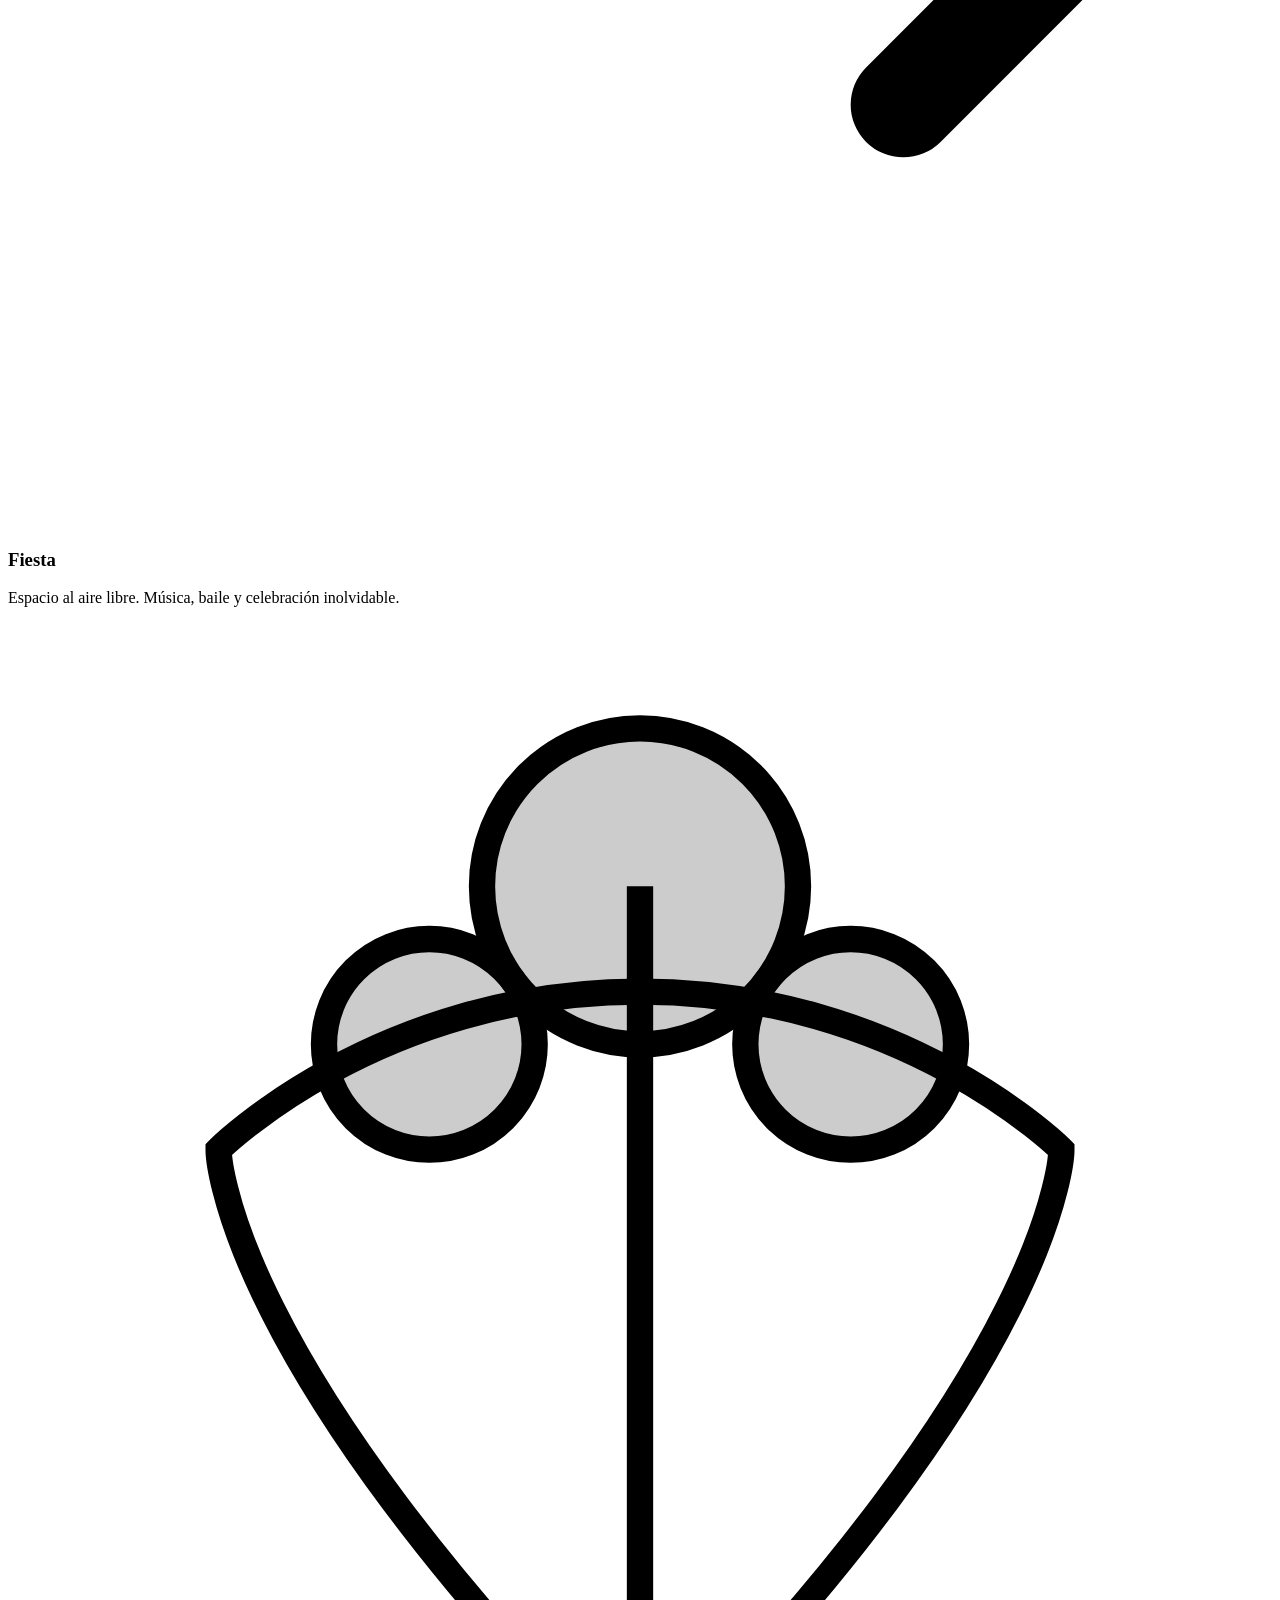
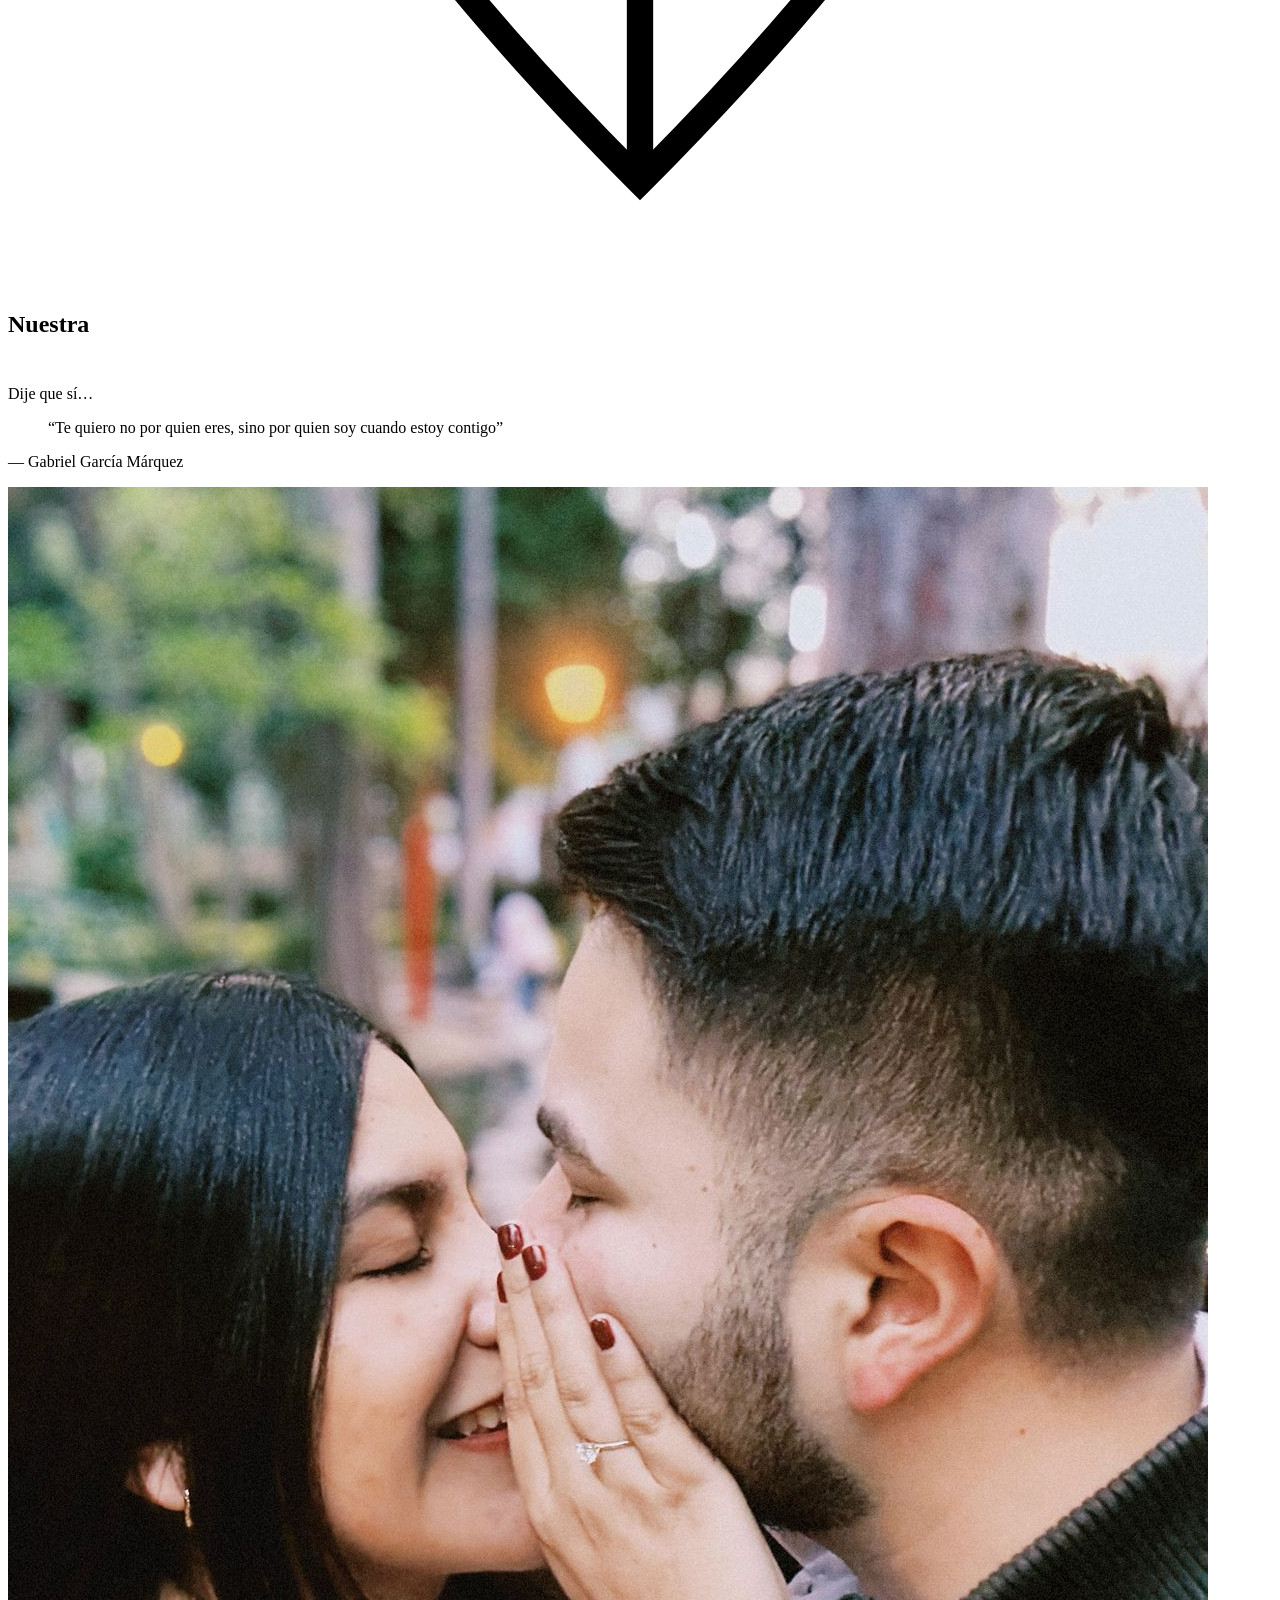
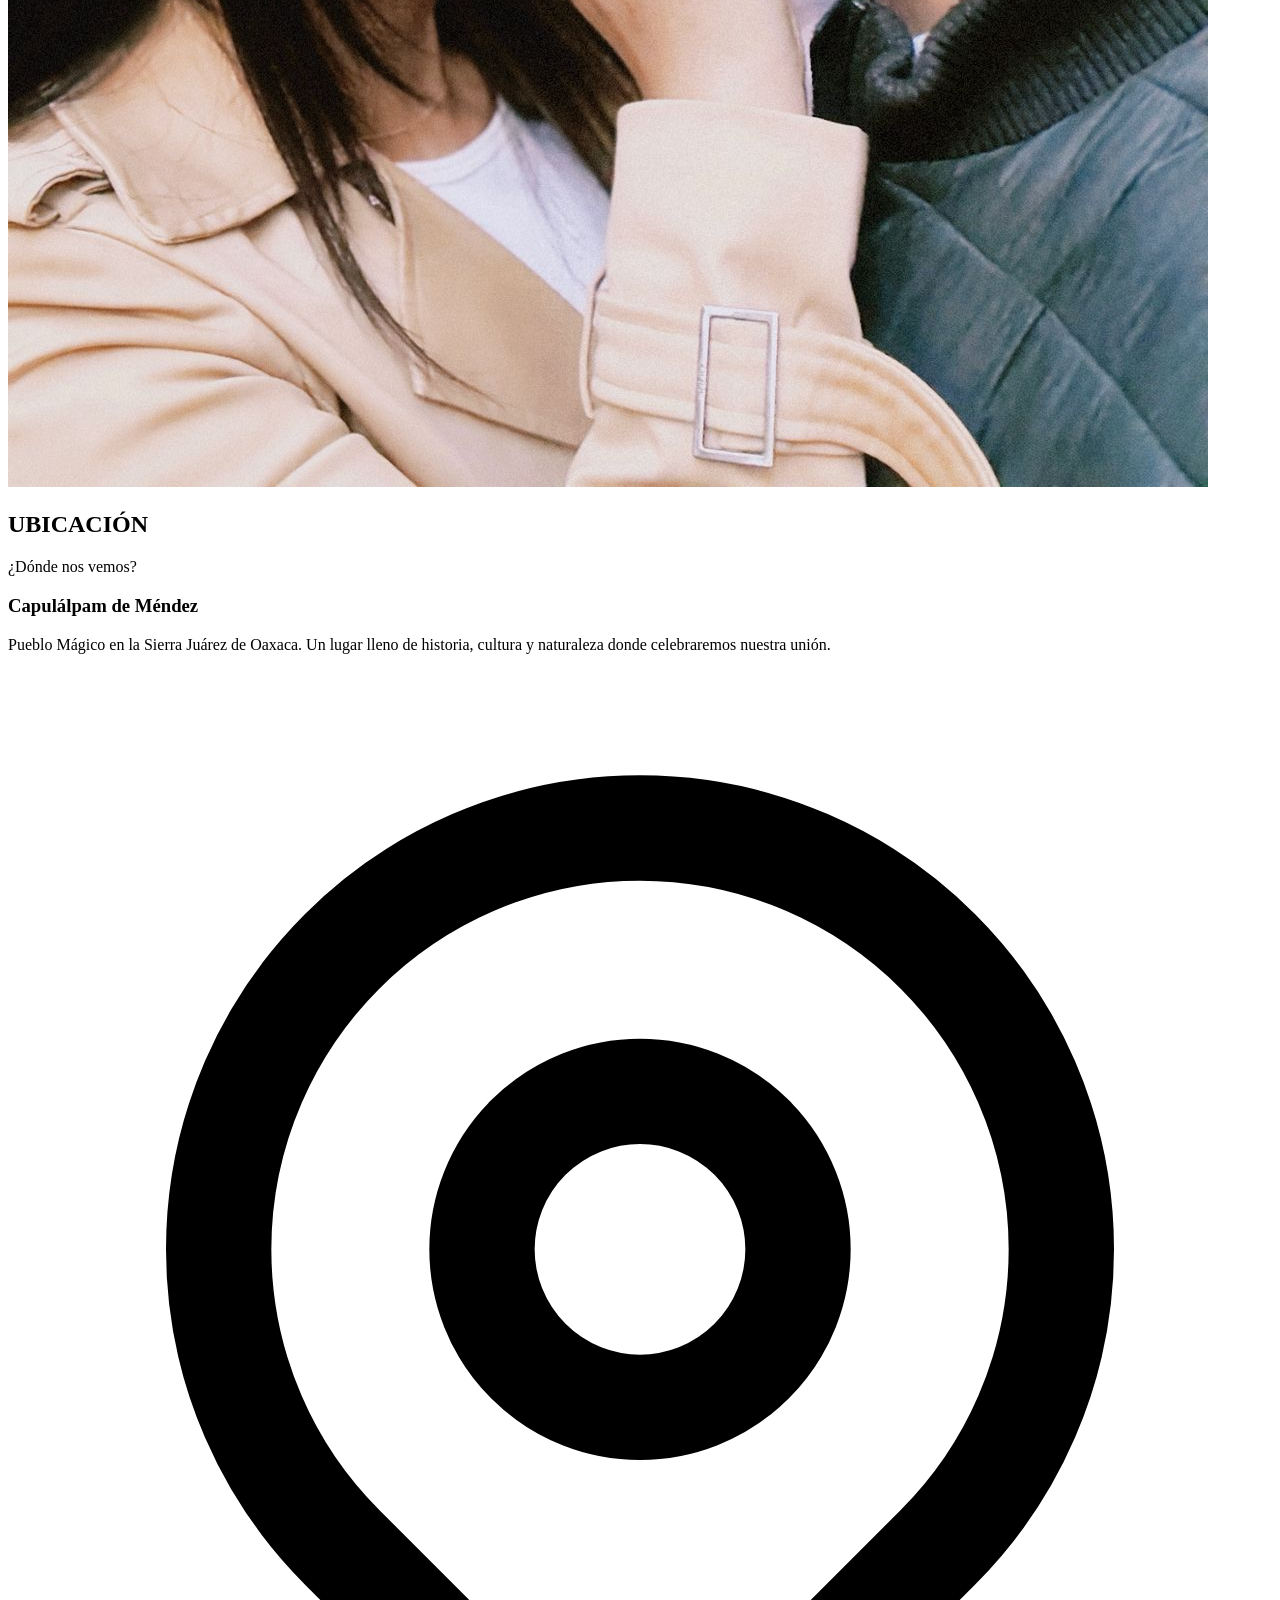
==== commit 7b510a33: "Actualizaciones UI, auto IDs, validacion WhatsApp y logotipos" ====
--- a/index.html
+++ b/index.html
@@ -40,7 +40,7 @@
 
   <!-- Navigation -->
   <nav class="fixed top-0 left-0 right-0 z-40 flex items-center justify-between px-6 md:px-8 py-6 mix-blend-difference">
-    <div class="cursor-default z-50 flex items-center"><img src="IMG/Logo.PNG" alt="L & J" class="h-16 md:h-20 w-auto object-contain" /></div>
+    <div class="cursor-default z-50 flex items-center overflow-hidden"><img src="IMG/Logo.PNG" alt="L & J" class="h-16 md:h-20 w-auto object-contain transform scale-[1.6]" /></div>
     
     <!-- Desktop Menu -->
     <div class="hidden md:flex gap-10 text-sm font-bold tracking-widest uppercase">
@@ -95,28 +95,13 @@
 
       <!-- Main Title -->
       <div class="relative w-full flex justify-center items-center">
-        <!-- SVG Floral Decor Left -->
-        <svg class="absolute -ml-[60%] md:-ml-[40%] text-wedding-gold opacity-20 w-48 h-48 md:w-64 md:h-64 pointer-events-none transform -scale-x-100" viewBox="0 0 24 24" fill="none" stroke="currentColor" stroke-width="0.5">
-          <path d="M12 22c-4-4-4-10-4-10s2-2 4-2 4 2 4 2 0 6-4 10z" fill="currentColor" fill-opacity="0.1"/>
-          <path d="M12 22V10"/>
-          <path d="M12 16c-2-1-4-1-4-3 0-1 1-2 2-2s3 2 3.5 3"/>
-          <path d="M12 12c2-1 4-1 4-3 0-1-1-2-2-2s-3 2-3.5 3"/>
-          <!-- Little flower buds -->
-          <circle cx="9" cy="8" r="1.5" fill="currentColor"/>
-          <circle cx="15" cy="14" r="1.5" fill="currentColor"/>
-        </svg>
+        <!-- Logo Decor Left -->
+        <img src="IMG/Logo.PNG" class="absolute -ml-[60%] md:-ml-[40%] opacity-20 w-48 h-48 md:w-64 md:h-64 object-contain pointer-events-none" alt="" />
 
         <h1 class="text-[10vw] md:text-[8vw] leading-[0.9] font-heading font-black tracking-tighter text-center reveal text-glitch" data-text="LILIAN & JESÚS">LILIAN & JESÚS</h1>
 
-        <!-- SVG Floral Decor Right -->
-        <svg class="absolute ml-[60%] md:ml-[40%] text-wedding-gold opacity-20 w-48 h-48 md:w-64 md:h-64 pointer-events-none" viewBox="0 0 24 24" fill="none" stroke="currentColor" stroke-width="0.5">
-          <path d="M12 22c-4-4-4-10-4-10s2-2 4-2 4 2 4 2 0 6-4 10z" fill="currentColor" fill-opacity="0.1"/>
-          <path d="M12 22V10"/>
-          <path d="M12 16c-2-1-4-1-4-3 0-1 1-2 2-2s3 2 3.5 3"/>
-          <path d="M12 12c2-1 4-1 4-3 0-1-1-2-2-2s-3 2-3.5 3"/>
-          <circle cx="9" cy="8" r="1.5" fill="currentColor"/>
-          <circle cx="15" cy="14" r="1.5" fill="currentColor"/>
-        </svg>
+        <!-- Logo Decor Right -->
+        <img src="IMG/Logo.PNG" class="absolute ml-[60%] md:ml-[40%] opacity-20 w-48 h-48 md:w-64 md:h-64 object-contain pointer-events-none" alt="" />
 
         <div class="absolute -z-20 w-[50vw] h-[50vw] bg-white/5 blur-[40px] rounded-full pointer-events-none hero-blob"></div>
       </div>
@@ -209,16 +194,6 @@
           </div>
           
           <div class="space-y-6 md:space-y-8 font-sans">
-            <div class="flex items-start gap-6">
-              <div class="p-4 rounded-2xl bg-white/10 backdrop-blur-md border border-white/5">
-                <svg class="w-6 h-6 text-wedding-gold" fill="currentColor" viewBox="0 0 24 24"><path d="M12 21.35l-1.45-1.32C5.4 15.36 2 12.28 2 8.5 2 5.42 4.42 3 7.5 3c1.74 0 3.41.81 4.5 2.09C13.09 3.81 14.76 3 16.5 3 19.58 3 22 5.42 22 8.5c0 3.78-3.4 6.86-8.55 11.54L12 21.35z"/></svg>
-              </div>
-              <div>
-                <h4 class="text-lg md:text-xl font-bold mb-1 md:mb-2 font-heading">El Comienzo</h4>
-                <p class="text-sm text-gray-300">Nos conocimos en la universidad, entre libros y sueños.</p>
-              </div>
-            </div>
-            <!-- More Story points omitted for brevity but similar structure -->
           </div>
         </div>
 
@@ -232,14 +207,7 @@
             />
             <div class="absolute inset-0 bg-gradient-to-t from-black via-transparent to-transparent opacity-80"></div>
             
-            <div class="absolute bottom-6 left-6 md:bottom-10 md:left-10 text-white font-sans">
-              <div class="text-5xl md:text-8xl font-heading font-bold text-transparent bg-clip-text bg-gradient-to-b from-white to-white/0 opacity-50">
-                10
-              </div>
-              <div class="text-lg md:text-xl font-bold tracking-widest uppercase mt-2">
-                Años Juntos
-              </div>
-            </div>
+            
           </div>
         </div>
       </div>
@@ -292,7 +260,7 @@
             <img 
               src="IMG/Ubicacion.jpeg" 
               alt="Ubicación" 
-              class="w-full h-full object-cover object-[center_70%] opacity-70"
+              class="w-full h-full object-cover object-[center_100%] opacity-70"
             />
             <div class="absolute inset-0 bg-gradient-to-t from-[#1e2b1d] via-transparent to-transparent"></div>
           </div>
@@ -314,7 +282,7 @@
           <img 
             src="IMG/Hospedaje.jpeg" 
             alt="Cabañas Capulálpam" 
-            class="w-full h-full object-cover"
+            class="w-full h-full object-cover object-[center_80%]"
           />
         </div>
         <div class="bg-white/5 border border-white/10 p-8 rounded-3xl backdrop-blur-md text-white">
@@ -341,9 +309,9 @@
 
   <!-- DRESSCODE SECTION -->
   <section id="dresscode" class="relative z-10 py-20 md:py-32 px-4 md:px-6 bg-black/10">
-    <div class="max-w-4xl mx-auto font-sans">
-      <div class="text-center mb-12 md:mb-20 reveal">
-        <h2 class="text-5xl md:text-9xl font-heading font-bold opacity-20 text-white uppercase">DRESSCODE</h2>
+    <div class="max-w-6xl mx-auto font-sans">
+      <div class="text-center mb-12 md:mb-20 reveal w-full overflow-hidden">
+        <h2 class="text-5xl md:text-9xl font-heading font-bold opacity-20 text-white uppercase tracking-tighter">DRESSCODE</h2>
         <p class="text-wedding-gold font-sans uppercase tracking-widest mt-2 md:mt-4 relative z-10 text-sm md:text-base">¿Cómo vestirse?</p>
       </div>
 
@@ -365,7 +333,10 @@
           <div class="bg-white/5 border border-white/10 rounded-2xl p-8">
             <div class="flex items-center gap-4 mb-6">
               <div class="p-4 rounded-2xl bg-wedding-gold/20 border border-wedding-gold/30">
-                <svg class="w-7 h-7 text-wedding-gold" fill="none" stroke="currentColor" viewBox="0 0 24 24"><path stroke-linecap="round" stroke-linejoin="round" stroke-width="1.5" d="M16 7a4 4 0 11-8 0 4 4 0 018 0zM12 14a7 7 0 00-7 7h14a7 7 0 00-7-7z"/></svg>
+                <svg class="w-7 h-7 text-wedding-gold" fill="none" stroke="currentColor" viewBox="0 0 24 24">
+                  <circle cx="10" cy="14" r="5" stroke-width="1.5"/>
+                  <path stroke-linecap="round" stroke-linejoin="round" stroke-width="1.5" d="M13.5 10.5L21 3m0 0h-5m5 0v5"/>
+                </svg>
               </div>
               <h3 class="text-2xl font-heading font-bold text-wedding-gold">Hombres</h3>
             </div>
@@ -377,7 +348,10 @@
           <div class="bg-white/5 border border-white/10 rounded-2xl p-8">
             <div class="flex items-center gap-4 mb-6">
               <div class="p-4 rounded-2xl bg-wedding-gold/20 border border-wedding-gold/30">
-                <svg class="w-7 h-7 text-wedding-gold" fill="none" stroke="currentColor" viewBox="0 0 24 24"><path stroke-linecap="round" stroke-linejoin="round" stroke-width="1.5" d="M16 7a4 4 0 11-8 0 4 4 0 018 0zM12 14a7 7 0 00-7 7h14a7 7 0 00-7-7z"/></svg>
+                <svg class="w-7 h-7 text-wedding-gold" fill="none" stroke="currentColor" viewBox="0 0 24 24">
+                  <circle cx="12" cy="9" r="5" stroke-width="1.5"/>
+                  <path stroke-linecap="round" stroke-linejoin="round" stroke-width="1.5" d="M12 14v8m-3-4h6"/>
+                </svg>
               </div>
               <h3 class="text-2xl font-heading font-bold text-wedding-gold">Mujeres</h3>
             </div>
@@ -407,12 +381,16 @@
         
         <div class="grid grid-cols-1 md:grid-cols-2 gap-6 text-white">
           <div class="p-6 bg-white/5 rounded-2xl border border-white/10 flex flex-col items-center text-center gap-3">
-            <span class="text-5xl">✉️</span>
+            <div class="p-4 rounded-full bg-wedding-gold/10 border border-wedding-gold/20 mb-2">
+              <svg class="w-10 h-10 text-wedding-gold" fill="none" stroke="currentColor" viewBox="0 0 24 24"><path stroke-linecap="round" stroke-linejoin="round" stroke-width="1" d="M3 8l7.89 5.26a2 2 0 002.22 0L21 8M5 19h14a2 2 0 002-2V7a2 2 0 00-2-2H5a2 2 0 00-2 2v10a2 2 0 002 2z"/></svg>
+            </div>
             <p class="text-xs text-gray-400 uppercase tracking-widest font-bold">Opción</p>
             <p class="text-xl font-bold">A través de efectivo</p>
           </div>
           <div class="p-6 bg-white/5 rounded-2xl border border-white/10 flex flex-col items-center text-center gap-3">
-            <span class="text-5xl">💳</span>
+            <div class="p-4 rounded-full bg-wedding-gold/10 border border-wedding-gold/20 mb-2">
+              <svg class="w-10 h-10 text-wedding-gold" fill="none" stroke="currentColor" viewBox="0 0 24 24"><path stroke-linecap="round" stroke-linejoin="round" stroke-width="1" d="M3 10h18M7 15h1m4 0h1m-7 4h12a3 3 0 003-3V8a3 3 0 00-3-3H6a3 3 0 00-3 3v8a3 3 0 003 3z"/></svg>
+            </div>
             <p class="text-xs text-gray-400 uppercase tracking-widest font-bold">Banco</p>
             <p class="text-xl font-bold">Banamex</p>
             <p class="text-sm text-gray-300 leading-relaxed">Manuel de Jesús Castillo Elizalde</p>
@@ -464,7 +442,7 @@
   <footer class="relative z-10 border-t border-white/10 py-12 md:py-16 bg-black/80 backdrop-blur-xl">
     <div class="max-w-7xl mx-auto px-6 flex flex-col md:flex-row justify-between items-center gap-8">
       <div class="text-center md:text-left flex flex-col items-center md:items-start">
-          <img src="IMG/Logo.PNG" alt="L & J" class="h-20 md:h-24 w-auto object-contain mb-1" />
+          <div class="overflow-hidden mb-1"><img src="IMG/Logo.PNG" alt="L & J" class="h-20 md:h-24 w-auto object-contain transform scale-[1.6]" /></div>
           <p class="text-xs font-sans text-gray-400 uppercase tracking-widest">02.05.2026 • OAXACA</p>
       </div>
       
